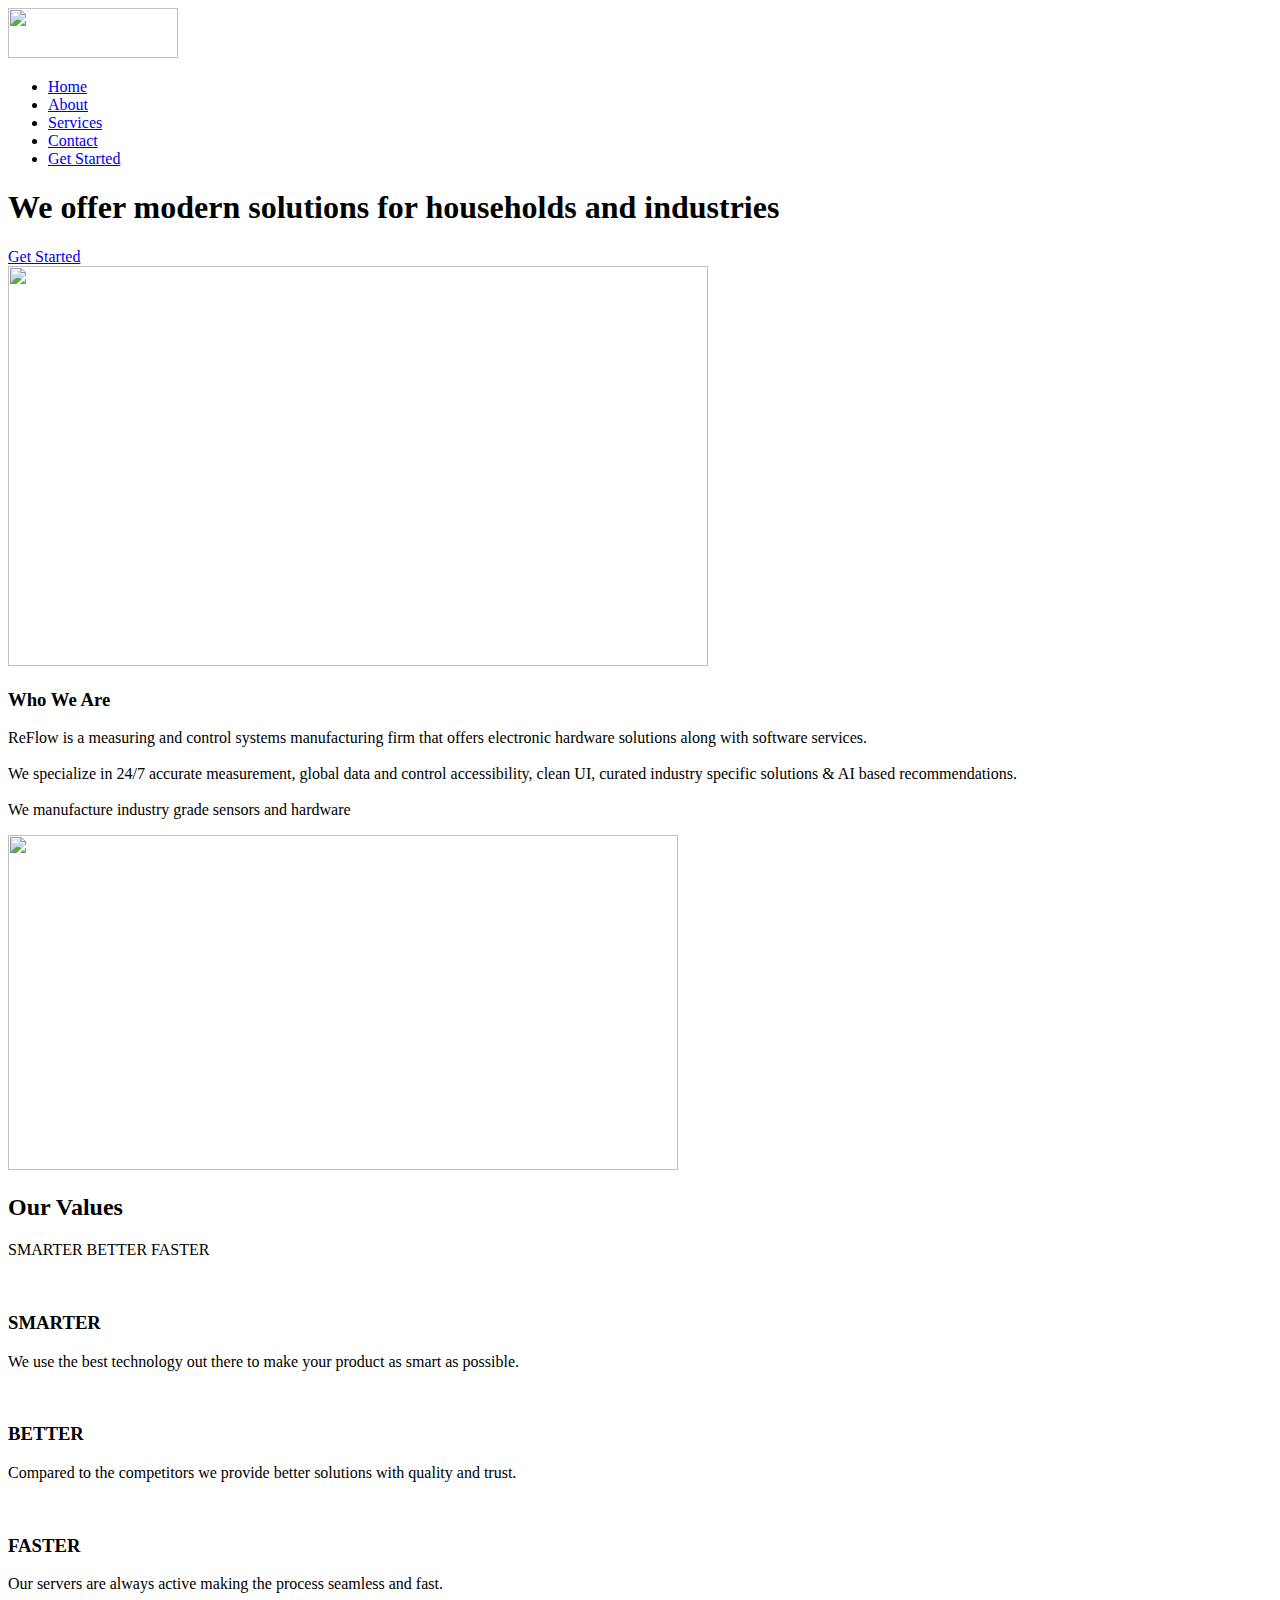
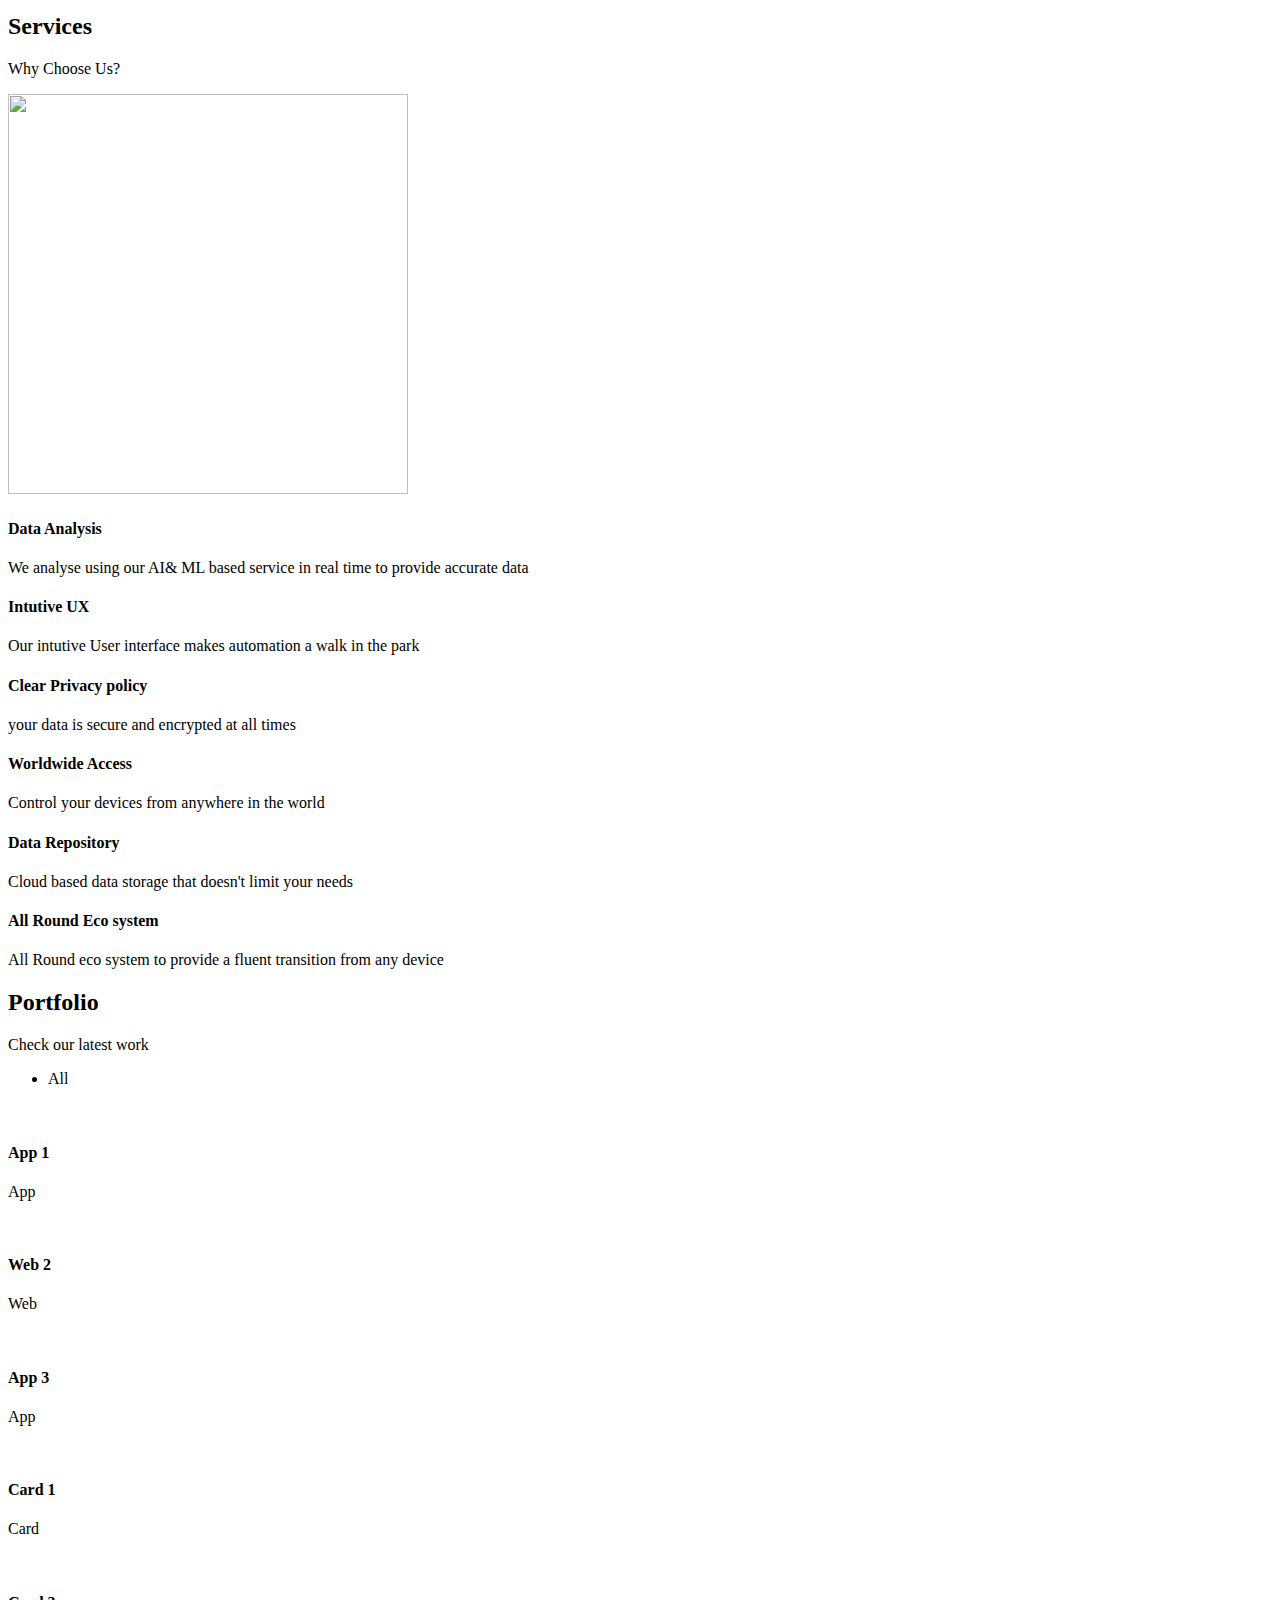
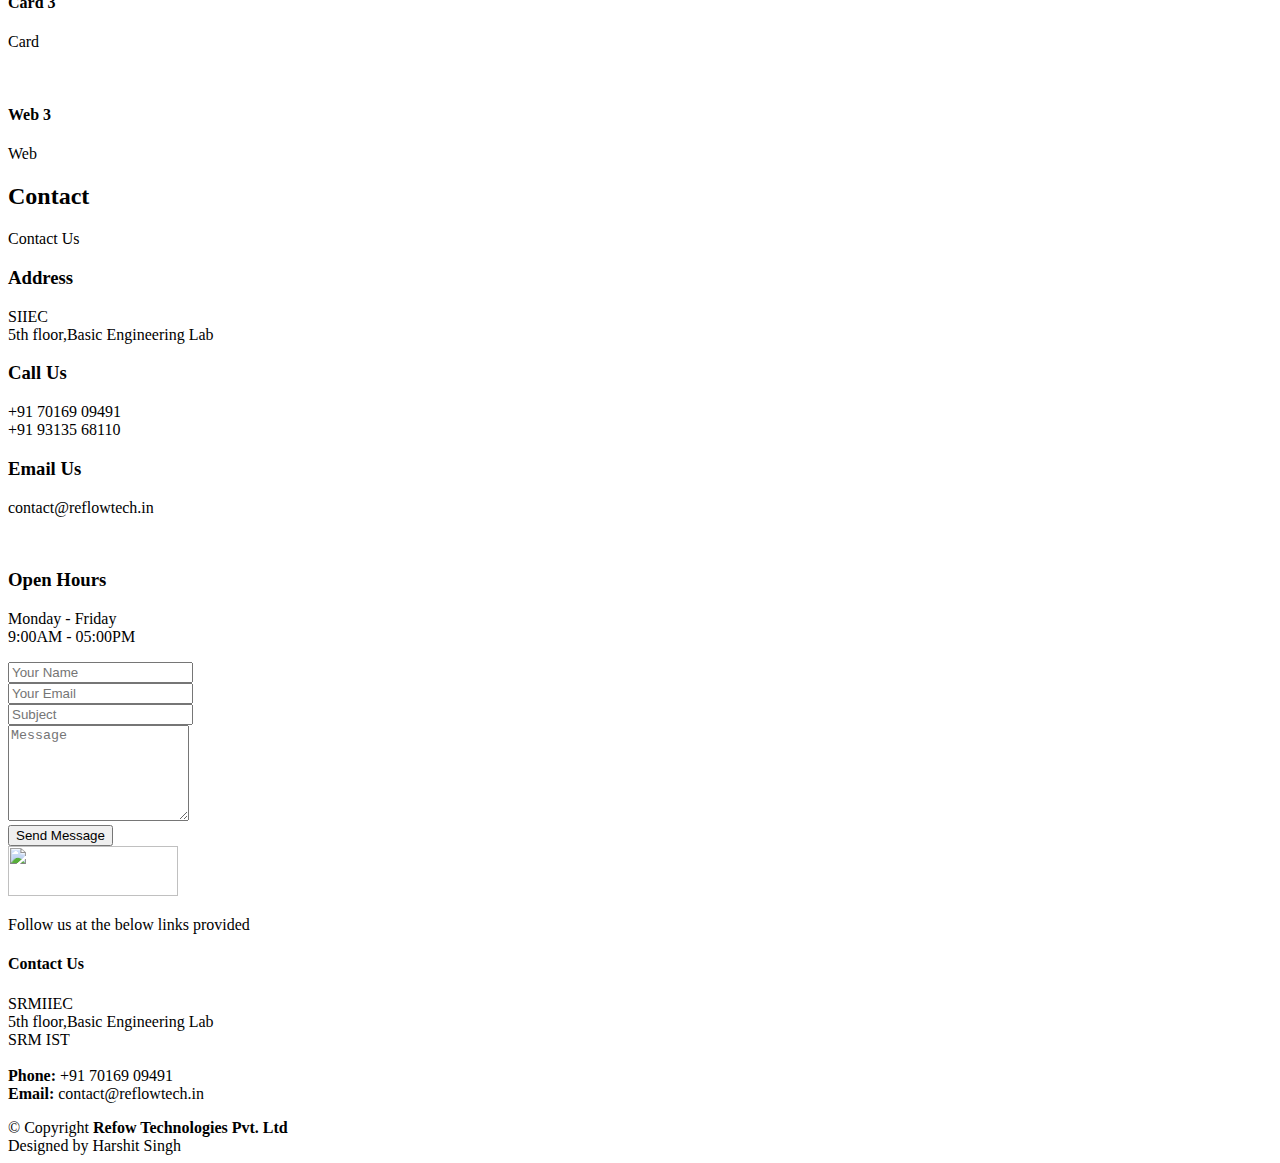
==== index.html @ 8b393d81 "Update index.html" ====
<!DOCTYPE html>
<html lang="en">

<head>
  <meta charset="utf-8">
  <meta content="width=device-width, initial-scale=1.0" name="viewport">

  <title>ReFlow Technologies</title>
  <meta content="" name="description">

  <meta content="" name="keywords">

  <!-- Favicons -->
  <link rel = "icon" href="assets/img/vip.png" >
  <!-- <link href="assets/img/apple-touch-icon.png" rel="apple-touch-icon"> -->

  <!-- Google Fonts -->
  <link href="https://fonts.googleapis.com/css?family=Open+Sans:300,300i,400,400i,600,600i,700,700i|Nunito:300,300i,400,400i,600,600i,700,700i|Poppins:300,300i,400,400i,500,500i,600,600i,700,700i" rel="stylesheet">

  <!-- Vendor CSS Files -->
  <link href="assets/vendor/aos/aos.css" rel="stylesheet">
  <link href="assets/vendor/bootstrap/css/bootstrap.min.css" rel="stylesheet">
  <link href="assets/vendor/bootstrap-icons/bootstrap-icons.css" rel="stylesheet">
  <link href="assets/vendor/glightbox/css/glightbox.min.css" rel="stylesheet">
  <link href="assets/vendor/remixicon/remixicon.css" rel="stylesheet">
  <link href="assets/vendor/swiper/swiper-bundle.min.css" rel="stylesheet">

  <!-- Template Main CSS File -->
  <link href="assets/css/style.css" rel="stylesheet">
  <script src="script.js" type="text/javascript"></script>
  <script type="text/javascript"
        src="https://cdn.jsdelivr.net/npm/@emailjs/browser@3/dist/email.min.js">
</script>
<script type="text/javascript">
   (function(){
      emailjs.init("S0dA5FO3g3k-9hQvJ");
   })();
</script>

  <!-- =======================================================
  * Template Name: FlexStart - v1.10.1
  * Template URL: https://bootstrapmade.com/flexstart-bootstrap-startup-template/
  * Author: BootstrapMade.com
  * License: https://bootstrapmade.com/license/
  ======================================================== -->
</head>

<body>

  <!-- ======= Header ======= -->
  <header id="header" class="header fixed-top">
    <div class="container-fluid container-xl d-flex align-items-center justify-content-between">

      <a href="index.html" class="logo d-flex align-items-center">
        <img src="assets/img/reflowlogo.png" alt="" width="170" height="50" >
        <!-- <span>FlexStart</span> -->
      </a>

      <nav id="navbar" class="navbar">
        <ul>
          <li><a class="nav-link scrollto active" href="#hero">Home</a></li>
          <li><a class="nav-link scrollto" href="#about">About</a></li>
          <li><a class="nav-link scrollto" href="#services">Services</a></li>
          <!-- <li><a class="nav-link scrollto" href="#portfolio">Portfolio</a></li> -->
      
          <!-- <li><a href="blog.html">Blog</a></li> -->
          <!-- <li class="dropdown"><a href="#"><span>Drop Down</span> <i class="bi bi-chevron-down"></i></a>
            <ul>
              <li><a href="#">Drop Down 1</a></li>
              <li class="dropdown"><a href="#"><span>Deep Drop Down</span> <i class="bi bi-chevron-right"></i></a>
                <ul>
                  <li><a href="#">Deep Drop Down 1</a></li>
                  <li><a href="#">Deep Drop Down 2</a></li>
                  <li><a href="#">Deep Drop Down 3</a></li>
                  <li><a href="#">Deep Drop Down 4</a></li>
                  <li><a href="#">Deep Drop Down 5</a></li>
                </ul>
              </li>
              <li><a href="#">Drop Down 2</a></li>
              <li><a href="#">Drop Down 3</a></li>
              <li><a href="#">Drop Down 4</a></li>
            </ul>
          </li> -->
          <li><a class="nav-link scrollto" href="#contact">Contact</a></li>
          <li><a class="getstarted scrollto" href="#about">Get Started</a></li>
        </ul>
        <i class="bi bi-list mobile-nav-toggle"></i>
      </nav><!-- .navbar -->

    </div>
  </header><!-- End Header -->

  <!-- ======= Hero Section ======= -->
  <section id="hero" class="hero d-flex align-items-center">

    <div class="container">
      <div class="row">
        <div class="col-lg-6 d-flex flex-column justify-content-center">
          <h1 data-aos="fade-up">We offer modern solutions for households and industries</h1>
          <!-- <h2 data-aos="fade-up" data-aos-delay="400">We are team of talented designers making websites with Bootstrap</h2> -->
          <div data-aos="fade-up" data-aos-delay="600">
            <div class="text-center text-lg-start">
              <a href="#about" class="btn-get-started scrollto d-inline-flex align-items-center justify-content-center align-self-center">
                <span>Get Started</span>
                <i class="bi bi-arrow-right"></i>
              </a>
            </div>
          </div>
        </div>
        <div class="col-lg-6 hero-img" data-aos="zoom-out" data-aos-delay="200">
          <img src="assets/img/cdf.png" class="" alt="" height="400px" width="700px">
        </div>
      </div>
    </div>

  </section><!-- End Hero -->

  <main id="main">
    <!-- ======= About Section ======= -->
    <section id="about" class="about">

      <div class="container" data-aos="fade-up">
        <div class="row gx-0">

          <div class="col-lg-6 d-flex flex-column justify-content-center" data-aos="fade-up" data-aos-delay="200">
            <div class="content">
              <h3>Who We Are</h3>
              <!-- <h2>Expedita voluptas omnis cupiditate totam eveniet nobis sint iste. Dolores est repellat corrupti reprehenderit.</h2> -->
              <p>ReFlow is a measuring and control systems manufacturing firm that offers electronic hardware solutions along with software services.
<br><br>We specialize in 24/7 accurate measurement, global data and control accessibility, clean UI, curated industry specific solutions & AI based recommendations. 
               <br> <br>
                We manufacture industry grade sensors and hardware
              </p>
              <!-- <div class="text-center text-lg-start"> -->
                <!-- <a href="#" class="btn-read-more d-inline-flex align-items-center justify-content-center align-self-center">
                  <span>Read More</span>
                  <i class="bi bi-arrow-right"></i>
                </a> -->
              <!-- </div> -->
            </div>
          </div>

          <div class="col-lg-6 d-flex align-items-center azx" data-aos="zoom-out" data-aos-delay="200">
            <img src="assets/img/uncle.jpeg"  alt="" width="670" height="335" >
          </div>

        </div>
      </div>

    </section><!-- End About Section -->

    <!-- ======= Values Section ======= -->
    <section id="values" class="values">

      <div class="container" data-aos="fade-up">

        <header class="section-header">
          <h2>Our Values</h2>
          <p>SMARTER BETTER FASTER</p>
        </header>

        <div class="row">

          <div class="col-lg-4" data-aos="fade-up" data-aos-delay="200">
            <div class="box">
              <img src="assets/img/values-1.png" class="img-fluid" alt="">
              <h3>SMARTER</h3>
              <p>We use the best technology out there to make your product as smart as possible.</p>
            </div>
          </div>

          <div class="col-lg-4 mt-4 mt-lg-0" data-aos="fade-up" data-aos-delay="400">
            <div class="box">
              <img src="assets/img/values-2.png" class="img-fluid" alt="">
              <h3>BETTER</h3>
              <p>Compared to the competitors we provide better solutions with quality and trust.</p>
            </div>
          </div>

          <div class="col-lg-4 mt-4 mt-lg-0" data-aos="fade-up" data-aos-delay="600">
            <div class="box">
              <img src="assets/img/values-3.png" class="img-fluid" alt="">
              <h3>FASTER</h3>
              <p>Our servers are always active making the process seamless and fast.</p>
            </div>
          </div>

        </div>

      </div>

    </section><!-- End Values Section -->

    <!-- ======= Counts Section ======= -->
    <!-- <section id="counts" class="counts">
      <div class="container" data-aos="fade-up">

        <div class="row gy-4">

          <div class="col-lg-3 col-md-6">
            <div class="count-box">
              <i class="bi bi-emoji-smile"></i>
              <div>
                <span data-purecounter-start="0" data-purecounter-end="232" data-purecounter-duration="1" class="purecounter"></span>
                <p>Happy Clients</p>
              </div>
            </div>
          </div>

          <div class="col-lg-3 col-md-6">
            <div class="count-box">
              <i class="bi bi-journal-richtext" style="color: #ee6c20;"></i>
              <div>
                <span data-purecounter-start="0" data-purecounter-end="521" data-purecounter-duration="1" class="purecounter"></span>
                <p>Projects</p>
              </div>
            </div>
          </div>

          <div class="col-lg-3 col-md-6">
            <div class="count-box">
              <i class="bi bi-headset" style="color: #15be56;"></i>
              <div>
                <span data-purecounter-start="0" data-purecounter-end="1463" data-purecounter-duration="1" class="purecounter"></span>
                <p>Hours Of Support</p>
              </div>
            </div>
          </div>

          <div class="col-lg-3 col-md-6">
            <div class="count-box">
              <i class="bi bi-people" style="color: #bb0852;"></i>
              <div>
                <span data-purecounter-start="0" data-purecounter-end="15" data-purecounter-duration="1" class="purecounter"></span>
                <p>Hard Workers</p>
              </div>
            </div>
          </div>

        </div>

      </div> -->
    <!-- </section> -->
    <!-- End Counts Section -->

    <!-- ======= Features Section ======= -->

    <!-- <section id="features" class="features">

      <div class="container" data-aos="fade-up">

        <header class="section-header">
          <h2>Features</h2>
          <p>Laboriosam et omnis fuga quis dolor direda fara</p>
        </header>

        <div class="row">

          <div class="col-lg-6">
            <img src="assets/img/features.png" class="img-fluid" alt="">
          </div>

          <div class="col-lg-6 mt-5 mt-lg-0 d-flex">
            <div class="row align-self-center gy-4">

              <div class="col-md-6" data-aos="zoom-out" data-aos-delay="200">
                <div class="feature-box d-flex align-items-center">
                  <i class="bi bi-check"></i>
                  <h3>Eos aspernatur rem</h3>
                </div>
              </div>

              <div class="col-md-6" data-aos="zoom-out" data-aos-delay="300">
                <div class="feature-box d-flex align-items-center">
                  <i class="bi bi-check"></i>
                  <h3>Facilis neque ipsa</h3>
                </div>
              </div>

              <div class="col-md-6" data-aos="zoom-out" data-aos-delay="400">
                <div class="feature-box d-flex align-items-center">
                  <i class="bi bi-check"></i>
                  <h3>Volup amet voluptas</h3>
                </div>
              </div>

              <div class="col-md-6" data-aos="zoom-out" data-aos-delay="500">
                <div class="feature-box d-flex align-items-center">
                  <i class="bi bi-check"></i>
                  <h3>Rerum omnis sint</h3>
                </div>
              </div>

              <div class="col-md-6" data-aos="zoom-out" data-aos-delay="600">
                <div class="feature-box d-flex align-items-center">
                  <i class="bi bi-check"></i>
                  <h3>Alias possimus</h3>
                </div>
              </div>

              <div class="col-md-6" data-aos="zoom-out" data-aos-delay="700">
                <div class="feature-box d-flex align-items-center">
                  <i class="bi bi-check"></i>
                  <h3>Repellendus mollitia</h3>
                </div>
              </div>

            </div>
          </div> -->

        <!-- </div> -->
         <!-- / row -->

        <!-- Feature Tabs -->
        <!-- <div class="row feture-tabs" data-aos="fade-up">
          <div class="col-lg-6">
            <h3>Neque officiis dolore maiores et exercitationem quae est seda lidera pat claero</h3> -->

            <!-- Tabs -->
            <!-- <ul class="nav nav-pills mb-3">
              <li>
                <a class="nav-link active" data-bs-toggle="pill" href="#tab1">Saepe fuga</a>
              </li>
              <li>
                <a class="nav-link" data-bs-toggle="pill" href="#tab2">Voluptates</a>
              </li>
              <li>
                <a class="nav-link" data-bs-toggle="pill" href="#tab3">Corrupti</a>
              </li> -->
            <!-- </ul> -->
            <!-- End Tabs -->

            <!-- Tab Content -->
            <!-- <div class="tab-content">

              <div class="tab-pane fade show active" id="tab1">
                <p>Consequuntur inventore voluptates consequatur aut vel et. Eos doloribus expedita. Sapiente atque consequatur minima nihil quae aspernatur quo suscipit voluptatem.</p>
                <div class="d-flex align-items-center mb-2">
                  <i class="bi bi-check2"></i>
                  <h4>Repudiandae rerum velit modi et officia quasi facilis</h4>
                </div>
                <p>Laborum omnis voluptates voluptas qui sit aliquam blanditiis. Sapiente minima commodi dolorum non eveniet magni quaerat nemo et.</p>
                <div class="d-flex align-items-center mb-2">
                  <i class="bi bi-check2"></i>
                  <h4>Incidunt non veritatis illum ea ut nisi</h4>
                </div>
                <p>Non quod totam minus repellendus autem sint velit. Rerum debitis facere soluta tenetur. Iure molestiae assumenda sunt qui inventore eligendi voluptates nisi at. Dolorem quo tempora. Quia et perferendis.</p>
              </div>

            <div class="tab-pane fade show" id="tab2">
                <p>Consequuntur inventore voluptates consequatur aut vel et. Eos doloribus expedita. Sapiente atque consequatur minima nihil quae aspernatur quo suscipit voluptatem.</p>
                <div class="d-flex align-items-center mb-2">
                  <i class="bi bi-check2"></i>
                  <h4>Repudiandae rerum velit modi et officia quasi facilis</h4>
                </div>
                <p>Laborum omnis voluptates voluptas qui sit aliquam blanditiis. Sapiente minima commodi dolorum non eveniet magni quaerat nemo et.</p>
                <div class="d-flex align-items-center mb-2">
                  <i class="bi bi-check2"></i>
                  <h4>Incidunt non veritatis illum ea ut nisi</h4>
                </div> --> 
                <!-- <p>Non quod totam minus repellendus autem sint velit. Rerum debitis facere soluta tenetur. Iure molestiae assumenda sunt qui inventore eligendi voluptates nisi at. Dolorem quo tempora. Quia et perferendis.</p>
              </div> -->

              <!-- <div class="tab-pane fade show" id="tab3">
                <p>Consequuntur inventore voluptates consequatur aut vel et. Eos doloribus expedita. Sapiente atque consequatur minima nihil quae aspernatur quo suscipit voluptatem.</p>
                <div class="d-flex align-items-center mb-2">
                  <i class="bi bi-check2"></i>
                  <h4>Repudiandae rerum velit modi et officia quasi facilis</h4>
                </div>
                <p>Laborum omnis voluptates voluptas qui sit aliquam blanditiis. Sapiente minima commodi dolorum non eveniet magni quaerat nemo et.</p>
                <div class="d-flex align-items-center mb-2">
                  <i class="bi bi-check2"></i>
                  <h4>Incidunt non veritatis illum ea ut nisi</h4>
                </div>
                <p>Non quod totam minus repellendus autem sint velit. Rerum debitis facere soluta tenetur. Iure molestiae assumenda sunt qui inventore eligendi voluptates nisi at. Dolorem quo tempora. Quia et perferendis.</p>
              </div>End Tab 3 Content -->

            <!-- </div>

          </div>

          <div class="col-lg-6">
            <img src="assets/img/features-2.png" class="img-fluid" alt="">
          </div>

        </div>End Feature Tabs -->

        <!-- Feature Icons -->
        
        <section id="services" class="features">
        <div class="row feature-icons" data-aos="fade-up">
          <div class="container" data-aos="fade-up">

            <header class="section-header">
              <h2>Services</h2>
              <p>Why Choose Us?</p>
            </header>
    
            

          <div class="row">

            <div class="col-xl-4 text-center" data-aos="fade-right" data-aos-delay="100">
              <img src="assets/img/test.png" class="" alt="" style="margin-left: -20;" height="400px" width="400px" >
            </div>

            <div class="col-xl-8 d-flex content">
              <div class="row align-self-center gy-4">

                <div class="col-md-6 icon-box" data-aos="fade-up">
                  <i class="ri-line-chart-line"></i>
                  <div>
                    <h4>Data Analysis</h4>
                    <p>We analyse using our AI& ML based service in real time to provide accurate data</p>
                  </div>
                </div>

                <div class="col-md-6 icon-box" data-aos="fade-up" data-aos-delay="100">
                  <i class="ri-stack-line"></i>
                  <div>
                    <h4>Intutive UX</h4>
                    <p>Our intutive User interface makes automation a walk in the park</p>
                  </div>
                </div>

                <div class="col-md-6 icon-box" data-aos="fade-up" data-aos-delay="200">
                  <i class="ri-brush-4-line"></i>
                  <div>
                    <h4>Clear Privacy policy</h4>
                    <p>your data is secure and encrypted at all times</p>
                  </div>
                </div>

                <div class="col-md-6 icon-box" data-aos="fade-up" data-aos-delay="300">
                  <i class="ri-magic-line"></i>
                  <div>
                    <h4>Worldwide Access</h4>
                    <p>Control your devices from anywhere in the world</p>
                  </div>
                </div>

                <div class="col-md-6 icon-box" data-aos="fade-up" data-aos-delay="400">
                  <i class="ri-command-line"></i>
                  <div>
                    <h4>Data Repository</h4>
                    <p>Cloud based data storage that doesn't limit your needs </p>
                  </div>
                </div>

                <div class="col-md-6 icon-box" data-aos="fade-up" data-aos-delay="500">
                  <i class="ri-radar-line"></i>
                  <div>
                    <h4>All Round Eco system</h4>
                    <p>All Round eco system to provide a fluent transition from any device</p>
                  </div>
                </div>

              </div>
            </div>

          </div>

        </div><!-- End Feature Icons -->

      </div>

    </section>

    <!-- ======= Services Section ======= -->
    <!-- <section id="services" class="services">

      <div class="container" data-aos="fade-up">

        <header class="section-header">
          <h2>Services</h2>
          <p>Veritatis et dolores facere numquam et praesentium</p>
        </header>

        <div class="row gy-4">

          <div class="col-lg-4 col-md-6" data-aos="fade-up" data-aos-delay="200">
            <div class="service-box blue">
              <i class="ri-discuss-line icon"></i>
              <h3>Nesciunt Mete</h3>
              <p>Provident nihil minus qui consequatur non omnis maiores. Eos accusantium minus dolores iure perferendis tempore et consequatur.</p>
              <a href="#" class="read-more"><span>Read More</span> <i class="bi bi-arrow-right"></i></a>
            </div>
          </div>

          <div class="col-lg-4 col-md-6" data-aos="fade-up" data-aos-delay="300">
            <div class="service-box orange">
              <i class="ri-discuss-line icon"></i>
              <h3>Eosle Commodi</h3>
              <p>Ut autem aut autem non a. Sint sint sit facilis nam iusto sint. Libero corrupti neque eum hic non ut nesciunt dolorem.</p>
              <a href="#" class="read-more"><span>Read More</span> <i class="bi bi-arrow-right"></i></a>
            </div>
          </div>

          <div class="col-lg-4 col-md-6" data-aos="fade-up" data-aos-delay="400">
            <div class="service-box green">
              <i class="ri-discuss-line icon"></i>
              <h3>Ledo Markt</h3>
              <p>Ut excepturi voluptatem nisi sed. Quidem fuga consequatur. Minus ea aut. Vel qui id voluptas adipisci eos earum corrupti.</p>
              <a href="#" class="read-more"><span>Read More</span> <i class="bi bi-arrow-right"></i></a>
            </div>
          </div>

          <div class="col-lg-4 col-md-6" data-aos="fade-up" data-aos-delay="500">
            <div class="service-box red">
              <i class="ri-discuss-line icon"></i>
              <h3>Asperiores Commodi</h3>
              <p>Non et temporibus minus omnis sed dolor esse consequatur. Cupiditate sed error ea fuga sit provident adipisci neque.</p>
              <a href="#" class="read-more"><span>Read More</span> <i class="bi bi-arrow-right"></i></a>
            </div>
          </div>

          <div class="col-lg-4 col-md-6" data-aos="fade-up" data-aos-delay="600">
            <div class="service-box purple">
              <i class="ri-discuss-line icon"></i>
              <h3>Velit Doloremque.</h3>
              <p>Cumque et suscipit saepe. Est maiores autem enim facilis ut aut ipsam corporis aut. Sed animi at autem alias eius labore.</p>
              <a href="#" class="read-more"><span>Read More</span> <i class="bi bi-arrow-right"></i></a>
            </div>
          </div>

          <div class="col-lg-4 col-md-6" data-aos="fade-up" data-aos-delay="700">
            <div class="service-box pink">
              <i class="ri-discuss-line icon"></i>
              <h3>Dolori Architecto</h3>
              <p>Hic molestias ea quibusdam eos. Fugiat enim doloremque aut neque non et debitis iure. Corrupti recusandae ducimus enim.</p>
              <a href="#" class="read-more"><span>Read More</span> <i class="bi bi-arrow-right"></i></a>
            </div>
          </div>

        </div>

      </div>

    </section>End Services Section -->

    <!-- ======= Pricing Section ======= -->
    <!-- <section id="pricing" class="pricing">

      <div class="container" data-aos="fade-up">

        <header class="section-header">
          <h2>Pricing</h2>
          <p>Check our Pricing</p>
        </header>

        <div class="row gy-4" data-aos="fade-left">

          <div class="col-lg-3 col-md-6" data-aos="zoom-in" data-aos-delay="100">
            <div class="box">
              <h3 style="color: #07d5c0;">Free Plan</h3>
              <div class="price"><sup>$</sup>0<span> / mo</span></div>
              <img src="assets/img/pricing-free.png" class="img-fluid" alt="">
              <ul>
                <li>Aida dere</li>
                <li>Nec feugiat nisl</li>
                <li>Nulla at volutpat dola</li>
                <li class="na">Pharetra massa</li>
                <li class="na">Massa ultricies mi</li>
              </ul>
              <a href="#" class="btn-buy">Buy Now</a>
            </div>
          </div>

          <div class="col-lg-3 col-md-6" data-aos="zoom-in" data-aos-delay="200">
            <div class="box">
              <span class="featured">Featured</span>
              <h3 style="color: #65c600;">Starter Plan</h3>
              <div class="price"><sup>$</sup>19<span> / mo</span></div>
              <img src="assets/img/pricing-starter.png" class="img-fluid" alt="">
              <ul>
                <li>Aida dere</li>
                <li>Nec feugiat nisl</li>
                <li>Nulla at volutpat dola</li>
                <li>Pharetra massa</li>
                <li class="na">Massa ultricies mi</li>
              </ul>
              <a href="#" class="btn-buy">Buy Now</a>
            </div>
          </div>

          <div class="col-lg-3 col-md-6" data-aos="zoom-in" data-aos-delay="300">
            <div class="box">
              <h3 style="color: #ff901c;">Business Plan</h3>
              <div class="price"><sup>$</sup>29<span> / mo</span></div>
              <img src="assets/img/pricing-business.png" class="img-fluid" alt="">
              <ul>
                <li>Aida dere</li>
                <li>Nec feugiat nisl</li>
                <li>Nulla at volutpat dola</li>
                <li>Pharetra massa</li>
                <li>Massa ultricies mi</li>
              </ul>
              <a href="#" class="btn-buy">Buy Now</a>
            </div>
          </div>

          <div class="col-lg-3 col-md-6" data-aos="zoom-in" data-aos-delay="400">
            <div class="box">
              <h3 style="color: #ff0071;">Ultimate Plan</h3>
              <div class="price"><sup>$</sup>49<span> / mo</span></div>
              <img src="assets/img/pricing-ultimate.png" class="img-fluid" alt="">
              <ul>
                <li>Aida dere</li>
                <li>Nec feugiat nisl</li>
                <li>Nulla at volutpat dola</li>
                <li>Pharetra massa</li>
                <li>Massa ultricies mi</li>
              </ul>
              <a href="#" class="btn-buy">Buy Now</a>
            </div>
          </div>

        </div>

      </div>

    </section>End Pricing Section -->

    <!-- ======= F.A.Q Section ======= -->
    <!-- <section id="faq" class="faq">

      <div class="container" data-aos="fade-up">

        <header class="section-header">
          <h2>F.A.Q</h2>
          <p>Frequently Asked Questions</p>
        </header>

        <div class="row">
          <div class="col-lg-6">
            
           
            <div class="accordion accordion-flush" id="faqlist1">
              <div class="accordion-item">
                <h2 class="accordion-header">
                  <button class="accordion-button collapsed" type="button" data-bs-toggle="collapse" data-bs-target="#faq-content-1">
                    Non consectetur a erat nam at lectus urna duis?
                  </button>
                </h2>
                <div id="faq-content-1" class="accordion-collapse collapse" data-bs-parent="#faqlist1">
                  <div class="accordion-body">
                    Feugiat pretium nibh ipsum consequat. Tempus iaculis urna id volutpat lacus laoreet non curabitur gravida. Venenatis lectus magna fringilla urna porttitor rhoncus dolor purus non.
                  </div>
                </div>
              </div>

              <div class="accordion-item">
                <h2 class="accordion-header">
                  <button class="accordion-button collapsed" type="button" data-bs-toggle="collapse" data-bs-target="#faq-content-2">
                    Feugiat scelerisque varius morbi enim nunc faucibus a pellentesque?
                  </button>
                </h2>
                <div id="faq-content-2" class="accordion-collapse collapse" data-bs-parent="#faqlist1">
                  <div class="accordion-body">
                    Dolor sit amet consectetur adipiscing elit pellentesque habitant morbi. Id interdum velit laoreet id donec ultrices. Fringilla phasellus faucibus scelerisque eleifend donec pretium. Est pellentesque elit ullamcorper dignissim. Mauris ultrices eros in cursus turpis massa tincidunt dui.
                  </div>
                </div>
              </div>

              <div class="accordion-item">
                <h2 class="accordion-header">
                  <button class="accordion-button collapsed" type="button" data-bs-toggle="collapse" data-bs-target="#faq-content-3">
                    Dolor sit amet consectetur adipiscing elit pellentesque habitant morbi?
                  </button>
                </h2>
                <div id="faq-content-3" class="accordion-collapse collapse" data-bs-parent="#faqlist1">
                  <div class="accordion-body">
                    Eleifend mi in nulla posuere sollicitudin aliquam ultrices sagittis orci. Faucibus pulvinar elementum integer enim. Sem nulla pharetra diam sit amet nisl suscipit. Rutrum tellus pellentesque eu tincidunt. Lectus urna duis convallis convallis tellus. Urna molestie at elementum eu facilisis sed odio morbi quis
                  </div>
                </div>
              </div>

            </div>
          </div>

          <div class="col-lg-6">


            <div class="accordion accordion-flush" id="faqlist2">

              <div class="accordion-item">
                <h2 class="accordion-header">
                  <button class="accordion-button collapsed" type="button" data-bs-toggle="collapse" data-bs-target="#faq2-content-1">
                    Ac odio tempor orci dapibus. Aliquam eleifend mi in nulla?
                  </button>
                </h2>
                <div id="faq2-content-1" class="accordion-collapse collapse" data-bs-parent="#faqlist2">
                  <div class="accordion-body">
                    Dolor sit amet consectetur adipiscing elit pellentesque habitant morbi. Id interdum velit laoreet id donec ultrices. Fringilla phasellus faucibus scelerisque eleifend donec pretium. Est pellentesque elit ullamcorper dignissim. Mauris ultrices eros in cursus turpis massa tincidunt dui.
                  </div>
                </div>
              </div>

              <div class="accordion-item">
                <h2 class="accordion-header">
                  <button class="accordion-button collapsed" type="button" data-bs-toggle="collapse" data-bs-target="#faq2-content-2">
                    Tempus quam pellentesque nec nam aliquam sem et tortor consequat?
                  </button>
                </h2>
                <div id="faq2-content-2" class="accordion-collapse collapse" data-bs-parent="#faqlist2">
                  <div class="accordion-body">
                    Molestie a iaculis at erat pellentesque adipiscing commodo. Dignissim suspendisse in est ante in. Nunc vel risus commodo viverra maecenas accumsan. Sit amet nisl suscipit adipiscing bibendum est. Purus gravida quis blandit turpis cursus in
                  </div>
                </div>
              </div>

              <div class="accordion-item">
                <h2 class="accordion-header">
                  <button class="accordion-button collapsed" type="button" data-bs-toggle="collapse" data-bs-target="#faq2-content-3">
                    Varius vel pharetra vel turpis nunc eget lorem dolor?
                  </button>
                </h2>
                <div id="faq2-content-3" class="accordion-collapse collapse" data-bs-parent="#faqlist2">
                  <div class="accordion-body">
                    Laoreet sit amet cursus sit amet dictum sit amet justo. Mauris vitae ultricies leo integer malesuada nunc vel. Tincidunt eget nullam non nisi est sit amet. Turpis nunc eget lorem dolor sed. Ut venenatis tellus in metus vulputate eu scelerisque. Pellentesque diam volutpat commodo sed egestas egestas fringilla phasellus faucibus. Nibh tellus molestie nunc non blandit massa enim nec.
                  </div>
                </div>
              </div>

            </div>
          </div>

        </div>

      </div> -->

    <!-- </section> -->
    <!-- End F.A.Q Section -->

    <!-- ======= Portfolio Section ======= -->
     <section id="portfolio" class="portfolio">

      <div class="container" data-aos="fade-up">

        <header class="section-header">
          <h2>Portfolio</h2>
          <p>Check our latest work</p>
        </header>

        <div class="row" data-aos="fade-up" data-aos-delay="100">
          <div class="col-lg-12 d-flex justify-content-center">
            <ul id="portfolio-flters">
              <li data-filter="*" class="filter-active">All</li>
              <!-- <li data-filter=".filter-app">App</li>
              <li data-filter=".filter-card">Card</li>
              <li data-filter=".filter-web">Web</li> -->
            </ul>
          </div>
        </div>

        <div class="row gy-4 portfolio-container" data-aos="fade-up" data-aos-delay="200">

          <div class="col-lg-4 col-md-6 portfolio-item filter-app">
            <div class="portfolio-wrap">
              <img src="assets/img/portfolio/p1.jpeg" class="img-fluid" alt="">
              <div class="portfolio-info">
                <h4>App 1</h4>
                <p>App</p>
                <div class="portfolio-links">
                  <a href="assets/img/portfolio/p1.jpeg" data-gallery="portfolioGallery" class="portfokio-lightbox" title=""><i class="bi bi-plus"></i></a>
                  <!-- <a href="portfolio-details.html" title="More Details"><i class="bi bi-link"></i></a> -->
                </div>
              </div>
            </div>
          </div>

          <!-- <div class="col-lg-4 col-md-6 portfolio-item filter-web">
            <div class="portfolio-wrap">
              <img src="assets/img/portfolio/portfolio-2.jpg" class="img-fluid" alt="">
              <div class="portfolio-info">
                <h4>Web 3</h4>
                <p>Web</p>
                <div class="portfolio-links">
                  <a href="assets/img/portfolio/portfolio-2.jpg" data-gallery="portfolioGallery" class="portfokio-lightbox" title="Web 3"><i class="bi bi-plus"></i></a>
                  <a href="portfolio-details.html" title="More Details"><i class="bi bi-link"></i></a>
                </div>
              </div>
            </div>
          </div> -->
<!-- 
          <div class="col-lg-4 col-md-6 portfolio-item filter-app">
            <div class="portfolio-wrap">
              <img src="assets/img/portfolio/portfolio-3.jpg" class="img-fluid" alt="">
              <div class="portfolio-info">
                <h4>App 2</h4>
                <p>App</p>
                <div class="portfolio-links">
                  <a href="assets/img/portfolio/portfolio-3.jpg" data-gallery="portfolioGallery" class="portfokio-lightbox" title="App 2"><i class="bi bi-plus"></i></a>
                  <a href="portfolio-details.html" title="More Details"><i class="bi bi-link"></i></a>
                </div>
              </div>
            </div>
          </div> -->

          <!-- <div class="col-lg-4 col-md-6 portfolio-item filter-card">
            <div class="portfolio-wrap">
              <img src="assets/img/portfolio/portfolio-4.jpg" class="img-fluid" alt="">
              <div class="portfolio-info">
                <h4>Card 2</h4>
                <p>Card</p>
                <div class="portfolio-links">
                  <a href="assets/img/portfolio/portfolio-4.jpg" data-gallery="portfolioGallery" class="portfokio-lightbox" title="Card 2"><i class="bi bi-plus"></i></a>
                  <a href="portfolio-details.html" title="More Details"><i class="bi bi-link"></i></a>
                </div>
              </div>
            </div>
          </div> -->

          <div class="col-lg-4 col-md-6 portfolio-item filter-web">
            <div class="portfolio-wrap">
              <img src="assets/img/portfolio/p2.jpeg" class="img-fluid" alt="">
              <div class="portfolio-info">
                <h4>Web 2</h4>
                <p>Web</p>
                <div class="portfolio-links">
                  <a href="assets/img/portfolio/p2.jpeg" data-gallery="portfolioGallery" class="portfokio-lightbox" title=""><i class="bi bi-plus"></i></a>
                  <!-- <a href="portfolio-details.html" title="More Details"><i class="bi bi-link"></i></a> -->
                </div>
              </div>
            </div>
          </div>

          <div class="col-lg-4 col-md-6 portfolio-item filter-app">
            <div class="portfolio-wrap">
              <img src="assets/img/portfolio/p3.jpeg" class="img-fluid" alt="">
              <div class="portfolio-info">
                <h4>App 3</h4>
                <p>App</p>
                <div class="portfolio-links">
                  <a href="assets/img/portfolio/p3.jpeg" data-gallery="portfolioGallery" class="portfokio-lightbox" title=""><i class="bi bi-plus"></i></a>
                  <!-- <a href="portfolio-details.html" title="More Details"><i class="bi bi-link"></i></a> -->
                </div>
              </div>
            </div>
          </div>

          <div class="col-lg-4 col-md-6 portfolio-item filter-card">
            <div class="portfolio-wrap">
              <img src="assets/img/portfolio/p4.jpeg" class="img-fluid" alt="">
              <div class="portfolio-info">
                <h4>Card 1</h4>
                <p>Card</p>
                <div class="portfolio-links">
                  <a href="assets/img/portfolio/p4.jpeg" data-gallery="portfolioGallery" class="portfokio-lightbox" title=""><i class="bi bi-plus"></i></a>
                  <!-- <a href="portfolio-details.html" title="More Details"><i class="bi bi-link"></i></a> -->
                </div>
              </div>
            </div>
          </div>

          <div class="col-lg-4 col-md-6 portfolio-item filter-card">
            <div class="portfolio-wrap">
              <img src="assets/img/portfolio/p5.jpeg" class="img-fluid" alt="">
              <div class="portfolio-info">
                <h4>Card 3</h4>
                <p>Card</p>
                <div class="portfolio-links">
                  <a href="assets/img/portfolio/p5.jpeg" data-gallery="portfolioGallery" class="portfokio-lightbox" title=""><i class="bi bi-plus"></i></a>
                  <!-- <a href="portfolio-details.html" title="More Details"><i class="bi bi-link"></i></a> -->
                </div>
              </div>
            </div>
          </div>

          <div class="col-lg-4 col-md-6 portfolio-item filter-web">
            <div class="portfolio-wrap">
              <img src="assets/img/portfolio/p6.jpeg" class="img-fluid" alt="">
              <div class="portfolio-info">
                <h4>Web 3</h4>
                <p>Web</p>
                <div class="portfolio-links">
                  <a href="assets/img/portfolio/p6.jpeg" data-gallery="portfolioGallery" class="portfokio-lightbox" title=""><i class="bi bi-plus"></i></a>
                  <!-- <a href="portfolio-details.html" title="More Details"><i class="bi bi-link"></i></a> -->
                </div>
              </div>
            </div>
          </div>

        </div>

      </div>

    </section>

    <!-- ======= Testimonials Section ======= -->
   
    

    <!-- ======= Team Section ======= -->
   


    <!-- ======= Recent Blog Posts Section ======= -->
    <!-- <section id="recent-blog-posts" class="recent-blog-posts">

      <div class="container" data-aos="fade-up">

        <header class="section-header">
          <h2>Blog</h2>
          <p>Recent posts form our Blog</p>
        </header>

        <div class="row">

          <div class="col-lg-4">
            <div class="post-box">
              <div class="post-img"><img src="assets/img/blog/blog-1.jpg" class="img-fluid" alt=""></div>
              <span class="post-date">Tue, September 15</span>
              <h3 class="post-title">Eum ad dolor et. Autem aut fugiat debitis voluptatem consequuntur sit</h3>
              <a href="blog-single.html" class="readmore stretched-link mt-auto"><span>Read More</span><i class="bi bi-arrow-right"></i></a>
            </div>
          </div>

          <div class="col-lg-4">
            <div class="post-box">
              <div class="post-img"><img src="assets/img/blog/blog-2.jpg" class="img-fluid" alt=""></div>
              <span class="post-date">Fri, August 28</span>
              <h3 class="post-title">Et repellendus molestiae qui est sed omnis voluptates magnam</h3>
              <a href="blog-single.html" class="readmore stretched-link mt-auto"><span>Read More</span><i class="bi bi-arrow-right"></i></a>
            </div>
          </div>

          <div class="col-lg-4">
            <div class="post-box">
              <div class="post-img"><img src="assets/img/blog/blog-3.jpg" class="img-fluid" alt=""></div>
              <span class="post-date">Mon, July 11</span>
              <h3 class="post-title">Quia assumenda est et veritatis aut quae</h3>
              <a href="blog-single.html" class="readmore stretched-link mt-auto"><span>Read More</span><i class="bi bi-arrow-right"></i></a>
            </div>
          </div>

        </div>

      </div>

    </section>End Recent Blog Posts Section -->

    <!-- ======= Contact Section ======= -->
    <section id="contact" class="contact">

      <div class="container" data-aos="fade-up">

        <header class="section-header">
          <h2>Contact</h2>
          <p>Contact Us</p>
        </header>

        <div class="row gy-4">

          <div class="col-lg-6">

            <div class="row gy-4">
              <div class="col-md-6">
                <div class="info-box">
                  <i class="bi bi-geo-alt"></i>
                  <h3>Address</h3>
                  <p>SIIEC<br>5th floor,Basic Engineering Lab </p>
                </div>
              </div>
              <div class="col-md-6">
                <div class="info-box">
                  <i class="bi bi-telephone"></i>
                  <h3>Call Us</h3>
                  <p>+91 70169 09491<br>+91 93135 68110</p>
                </div>
              </div>
              <div class="col-md-6">
                <div class="info-box">
                  <i class="bi bi-envelope"></i>
                  <h3>Email Us</h3>
                  <p>contact@reflowtech.in<br></p>
                  <br>
                </div>
              </div>
              <div class="col-md-6">
                <div class="info-box">
                  <i class="bi bi-clock"></i>
                  <h3>Open Hours</h3>
                  <p>Monday - Friday<br>9:00AM - 05:00PM</p>
                </div>
              </div>
            </div>

          </div>

          <div class="col-lg-6">
            <!-- action="forms/contact.php" -->
            <form   class="php-email-form">
              <div class="row gy-4">

                <div class="col-md-6">
                  <input type="text" name="name" id="name" class="form-control" placeholder="Your Name" required>
                </div>

                <div class="col-md-6 ">
                  <input type="email" class="form-control" id="email" name="email" placeholder="Your Email" required>
                </div>

                <div class="col-md-12">
                  <input type="text" class="form-control" id="subject" name="subject" placeholder="Subject" required>
                </div>

                <div class="col-md-12">
                  <textarea class="form-control" name="message" id="message" rows="6" placeholder="Message" required></textarea>
                </div>

                <!-- <div class="col-md-12 text-center">
                  <div class="loading">Loading</div>
                  <div class="error-message"></div>
                  <div class="sent-message">Your message has been sent. Thank you!</div> -->

                  <button type="submit" onclick="send()">Send Message</button>
                </div>

              </div>
            </form>

          </div>

        </div>

      </div>

    </section><!-- End Contact Section -->

  </main><!-- End #main -->

  <!-- ======= Footer ======= -->
  <footer id="footer" class="footer">

    <!-- <div class="footer-newsletter">
      <div class="container">
        <div class="row justify-content-center">
          <div class="col-lg-12 text-center">
            <h4>Our Newsletter</h4>
            <p>Tamen quem nulla quae legam multos aute sint culpa legam noster magna</p>
          </div>
          <div class="col-lg-6">
            <form action="" method="post">
              <input type="email" name="email"><input type="submit" value="Subscribe">
            </form>
          </div>
        </div>
      </div>
    </div> -->

    <div class="footer-top">
      <div class="container">
        <div class="row gy-4">
          <div class="col-lg-5 col-md-12 footer-info">
            <a href="index.html" class="logo d-flex align-items-center">
              <img src="assets/img/reflowlogo.png" alt="" width="170" height="50">
              <!-- <span>FlexStart</span> -->
            </a>
            <p>Follow us at the below links provided</p>
            <div class="social-links mt-3">
              <a href="#" class="twitter"><i class="bi bi-twitter"></i></a>
              <a href="#" class="facebook"><i class="bi bi-facebook"></i></a>
              <a href="https://instagram.com/reflowtech?igshid=NjZiMGI4OTY=" class="instagram"><i class="bi bi-instagram"></i></a>
              <a href="https://www.linkedin.com/company/reflowtechnologies/" class="linkedin"><i class="bi bi-linkedin"></i></a>
            </div>
          </div>

          <div class="col-lg-2 col-6 footer-links">
            <h4></h4>
            <ul>
              
            </ul>
          </div>

          <div class="col-lg-2 col-6 footer-links">
            <h4></h4>
            <ul>
              
            </ul>
          </div>

          <div class="col-lg-3 col-md-12 footer-contact text-center text-md-start">
            <h4>Contact Us</h4>
            <p>
              SRMIIEC <br>
              5th floor,Basic Engineering Lab<br>
              SRM IST <br><br>
              <strong>Phone:</strong> +91 70169 09491<br>
              <strong>Email:</strong> contact@reflowtech.in<br>
            </p>

          </div>

        </div>
      </div>
    </div>

    <div class="container">
      <div class="copyright">
        &copy; Copyright <strong><span>Refow Technologies Pvt. Ltd</span></strong>
      </div>
      <div class="credits">
   
           Designed by Harshit Singh
        <!-- You can delete the links only if you purchased the pro version. -->
        <!-- Licensing information: https://bootstrapmade.com/license/ -->
        <!-- Purchase the pro version with working PHP/AJAX contact form: https://bootstrapmade.com/flexstart-bootstrap-startup-template/ -->
         <!-- Designed by <a href="https://bootstrapmade.com/">BootstrapMade</a>
      </div>
    </div> 
  </footer>
 

  <a href="#" class="back-to-top d-flex align-items-center justify-content-center"><i class="bi bi-arrow-up-short"></i></a>

  Vendor JS Files -->
  <script src="assets/vendor/purecounter/purecounter_vanilla.js"></script>
  <script src="assets/vendor/aos/aos.js"></script>
  <script src="assets/vendor/bootstrap/js/bootstrap.bundle.min.js"></script>
  <script src="assets/vendor/glightbox/js/glightbox.min.js"></script>
  <script src="assets/vendor/isotope-layout/isotope.pkgd.min.js"></script>
  <script src="assets/vendor/swiper/swiper-bundle.min.js"></script>
  <script src="assets/vendor/php-email-form/validate.js"></script>

  <!-- Template Main JS File -->
  <script src="assets/js/main.js"></script>

</body>

</html>
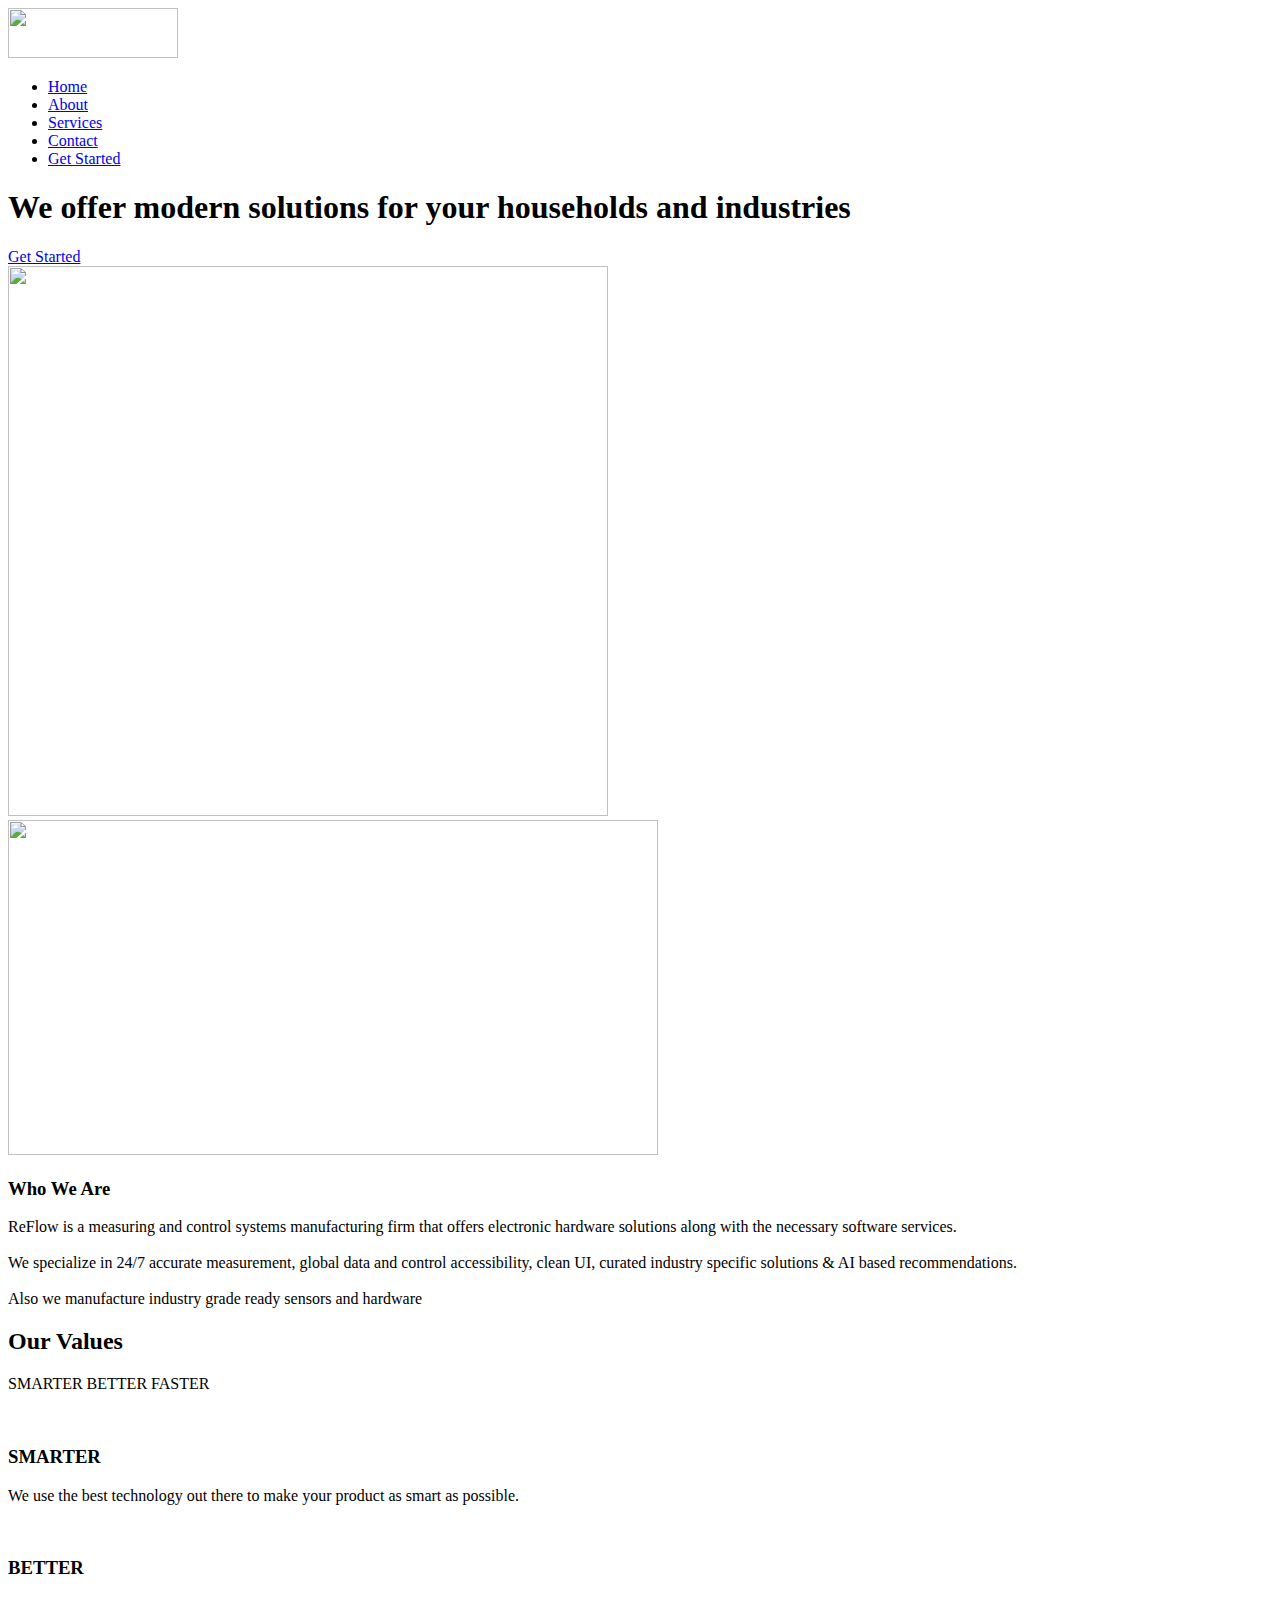
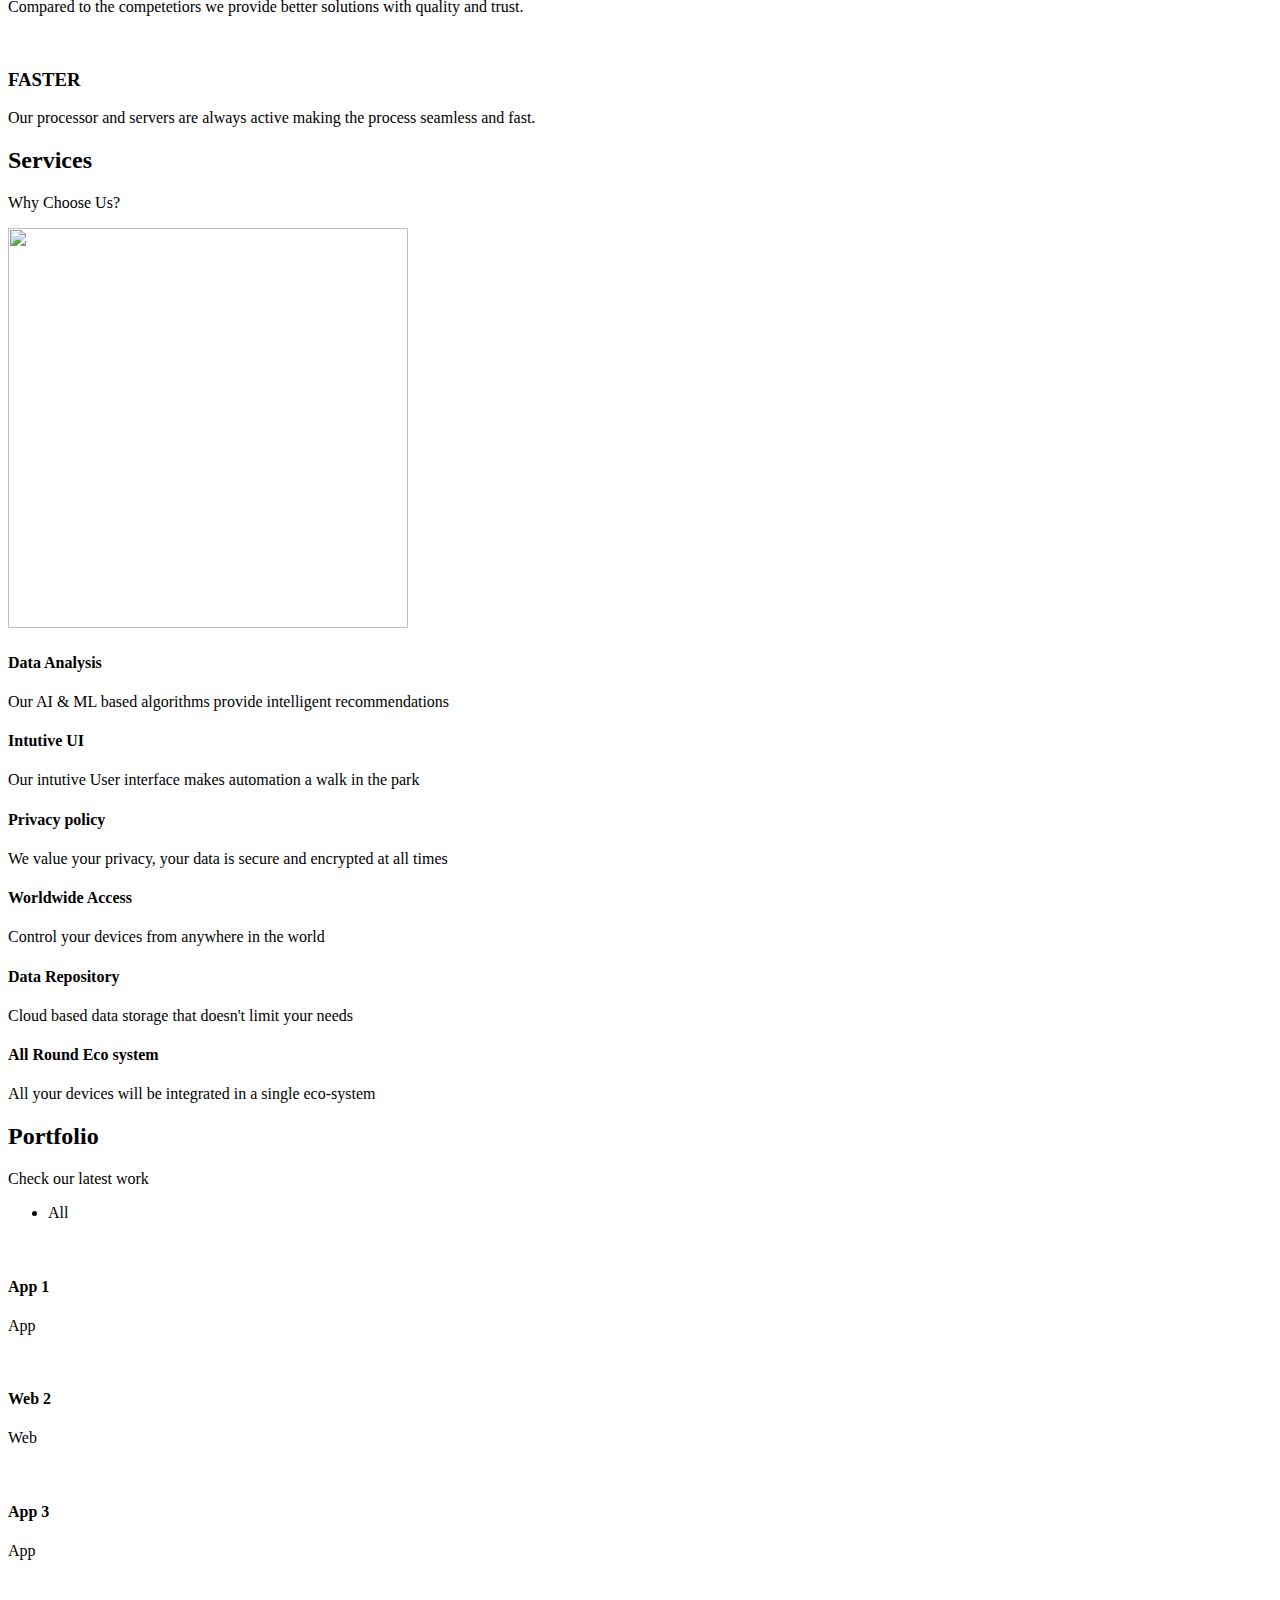
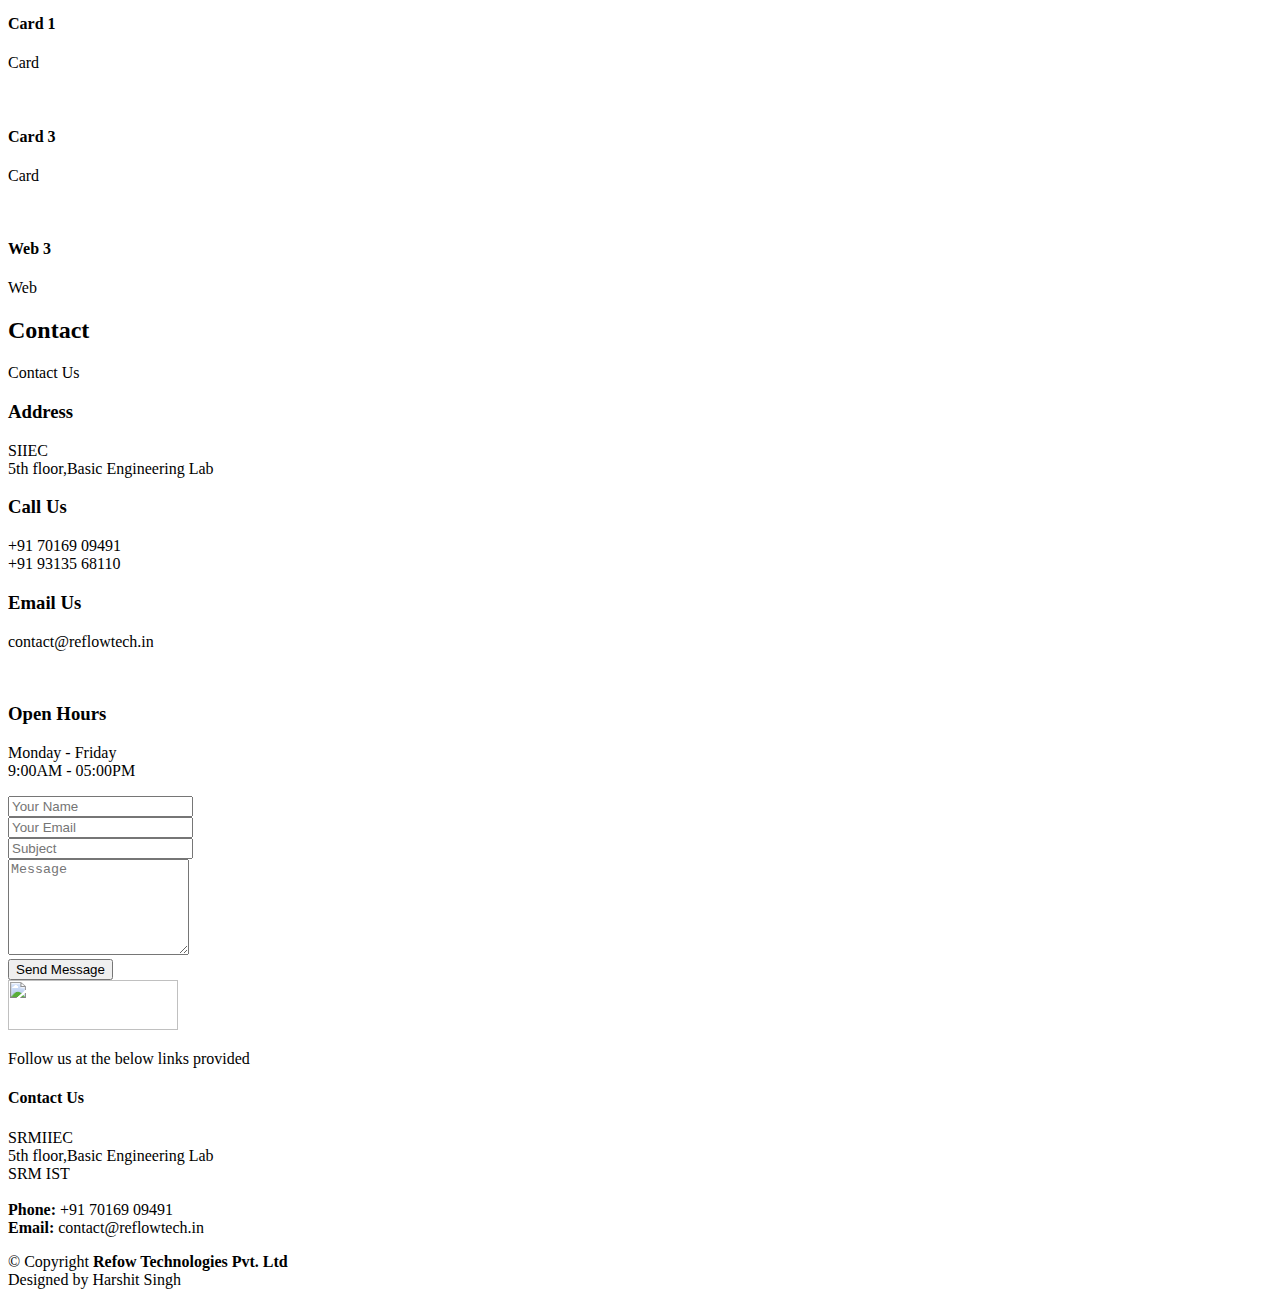
==== commit 5c087338: "Update index.html" ====
--- a/index.html
+++ b/index.html
@@ -62,7 +62,7 @@
           <li><a class="nav-link scrollto" href="#about">About</a></li>
           <li><a class="nav-link scrollto" href="#services">Services</a></li>
           <!-- <li><a class="nav-link scrollto" href="#portfolio">Portfolio</a></li> -->
-      
+          <!-- <li><a class="nav-link scrollto" href="#team">Team</a></li> -->
           <!-- <li><a href="blog.html">Blog</a></li> -->
           <!-- <li class="dropdown"><a href="#"><span>Drop Down</span> <i class="bi bi-chevron-down"></i></a>
             <ul>
@@ -96,7 +96,7 @@
     <div class="container">
       <div class="row">
         <div class="col-lg-6 d-flex flex-column justify-content-center">
-          <h1 data-aos="fade-up">We offer modern solutions for households and industries</h1>
+          <h1 data-aos="fade-up">We offer modern solutions for your households and industries</h1>
           <!-- <h2 data-aos="fade-up" data-aos-delay="400">We are team of talented designers making websites with Bootstrap</h2> -->
           <div data-aos="fade-up" data-aos-delay="600">
             <div class="text-center text-lg-start">
@@ -108,7 +108,7 @@
           </div>
         </div>
         <div class="col-lg-6 hero-img" data-aos="zoom-out" data-aos-delay="200">
-          <img src="assets/img/cdf.png" class="" alt="" height="400px" width="700px">
+          <img src="assets/img/Yellow Workflow Illustration Instagram posts.png" class="" alt="" height="550px" width="600px">
         </div>
       </div>
     </div>
@@ -122,14 +122,18 @@
       <div class="container" data-aos="fade-up">
         <div class="row gx-0">
 
-          <div class="col-lg-6 d-flex flex-column justify-content-center" data-aos="fade-up" data-aos-delay="200">
+          <div class="col-lg-6 d-flex align-items-center azx" >
+            <img src="assets/img/uncle.jpeg"  alt="" width="650" height="335" >
+          </div>
+
+          <div class="col-lg-6 d-flex flex-column justify-content-center cardx" data-aos="fade-up" data-aos-delay="200">
             <div class="content">
               <h3>Who We Are</h3>
               <!-- <h2>Expedita voluptas omnis cupiditate totam eveniet nobis sint iste. Dolores est repellat corrupti reprehenderit.</h2> -->
-              <p>ReFlow is a measuring and control systems manufacturing firm that offers electronic hardware solutions along with software services.
+              <p>ReFlow is a measuring and control systems manufacturing firm that offers electronic hardware solutions along with the necessary software services.
 <br><br>We specialize in 24/7 accurate measurement, global data and control accessibility, clean UI, curated industry specific solutions & AI based recommendations. 
                <br> <br>
-                We manufacture industry grade sensors and hardware
+                Also we manufacture industry grade ready sensors and hardware
               </p>
               <!-- <div class="text-center text-lg-start"> -->
                 <!-- <a href="#" class="btn-read-more d-inline-flex align-items-center justify-content-center align-self-center">
@@ -140,9 +144,7 @@
             </div>
           </div>
 
-          <div class="col-lg-6 d-flex align-items-center azx" data-aos="zoom-out" data-aos-delay="200">
-            <img src="assets/img/uncle.jpeg"  alt="" width="670" height="335" >
-          </div>
+          
 
         </div>
       </div>
@@ -159,10 +161,10 @@
           <p>SMARTER BETTER FASTER</p>
         </header>
 
-        <div class="row">
+        <div class="row boxtz">
 
           <div class="col-lg-4" data-aos="fade-up" data-aos-delay="200">
-            <div class="box">
+            <div class="box card">
               <img src="assets/img/values-1.png" class="img-fluid" alt="">
               <h3>SMARTER</h3>
               <p>We use the best technology out there to make your product as smart as possible.</p>
@@ -170,18 +172,18 @@
           </div>
 
           <div class="col-lg-4 mt-4 mt-lg-0" data-aos="fade-up" data-aos-delay="400">
-            <div class="box">
+            <div class="box card">
               <img src="assets/img/values-2.png" class="img-fluid" alt="">
               <h3>BETTER</h3>
-              <p>Compared to the competitors we provide better solutions with quality and trust.</p>
+              <p>Compared to the competetiors we provide better solutions with quality and trust.</p>
             </div>
           </div>
 
           <div class="col-lg-4 mt-4 mt-lg-0" data-aos="fade-up" data-aos-delay="600">
-            <div class="box">
+            <div class="box card">
               <img src="assets/img/values-3.png" class="img-fluid" alt="">
               <h3>FASTER</h3>
-              <p>Our servers are always active making the process seamless and fast.</p>
+              <p>Our processor and servers are always active making the process seamless and fast.</p>
             </div>
           </div>
 
@@ -411,14 +413,14 @@
                   <i class="ri-line-chart-line"></i>
                   <div>
                     <h4>Data Analysis</h4>
-                    <p>We analyse using our AI& ML based service in real time to provide accurate data</p>
+                    <p>Our AI & ML based algorithms provide intelligent recommendations</p>
                   </div>
                 </div>
 
                 <div class="col-md-6 icon-box" data-aos="fade-up" data-aos-delay="100">
                   <i class="ri-stack-line"></i>
                   <div>
-                    <h4>Intutive UX</h4>
+                    <h4>Intutive UI</h4>
                     <p>Our intutive User interface makes automation a walk in the park</p>
                   </div>
                 </div>
@@ -426,8 +428,8 @@
                 <div class="col-md-6 icon-box" data-aos="fade-up" data-aos-delay="200">
                   <i class="ri-brush-4-line"></i>
                   <div>
-                    <h4>Clear Privacy policy</h4>
-                    <p>your data is secure and encrypted at all times</p>
+                    <h4>Privacy policy</h4>
+                    <p>We value your privacy, your data is secure and encrypted at all times</p>
                   </div>
                 </div>
 
@@ -451,7 +453,7 @@
                   <i class="ri-radar-line"></i>
                   <div>
                     <h4>All Round Eco system</h4>
-                    <p>All Round eco system to provide a fluent transition from any device</p>
+                    <p>All your devices will be integrated in a single eco-system</p>
                   </div>
                 </div>
 
@@ -1061,8 +1063,8 @@
             <div class="social-links mt-3">
               <a href="#" class="twitter"><i class="bi bi-twitter"></i></a>
               <a href="#" class="facebook"><i class="bi bi-facebook"></i></a>
-              <a href="https://instagram.com/reflowtech?igshid=NjZiMGI4OTY=" class="instagram"><i class="bi bi-instagram"></i></a>
-              <a href="https://www.linkedin.com/company/reflowtechnologies/" class="linkedin"><i class="bi bi-linkedin"></i></a>
+              <a href="#" class="instagram"><i class="bi bi-instagram"></i></a>
+              <a href="#" class="linkedin"><i class="bi bi-linkedin"></i></a>
             </div>
           </div>
 
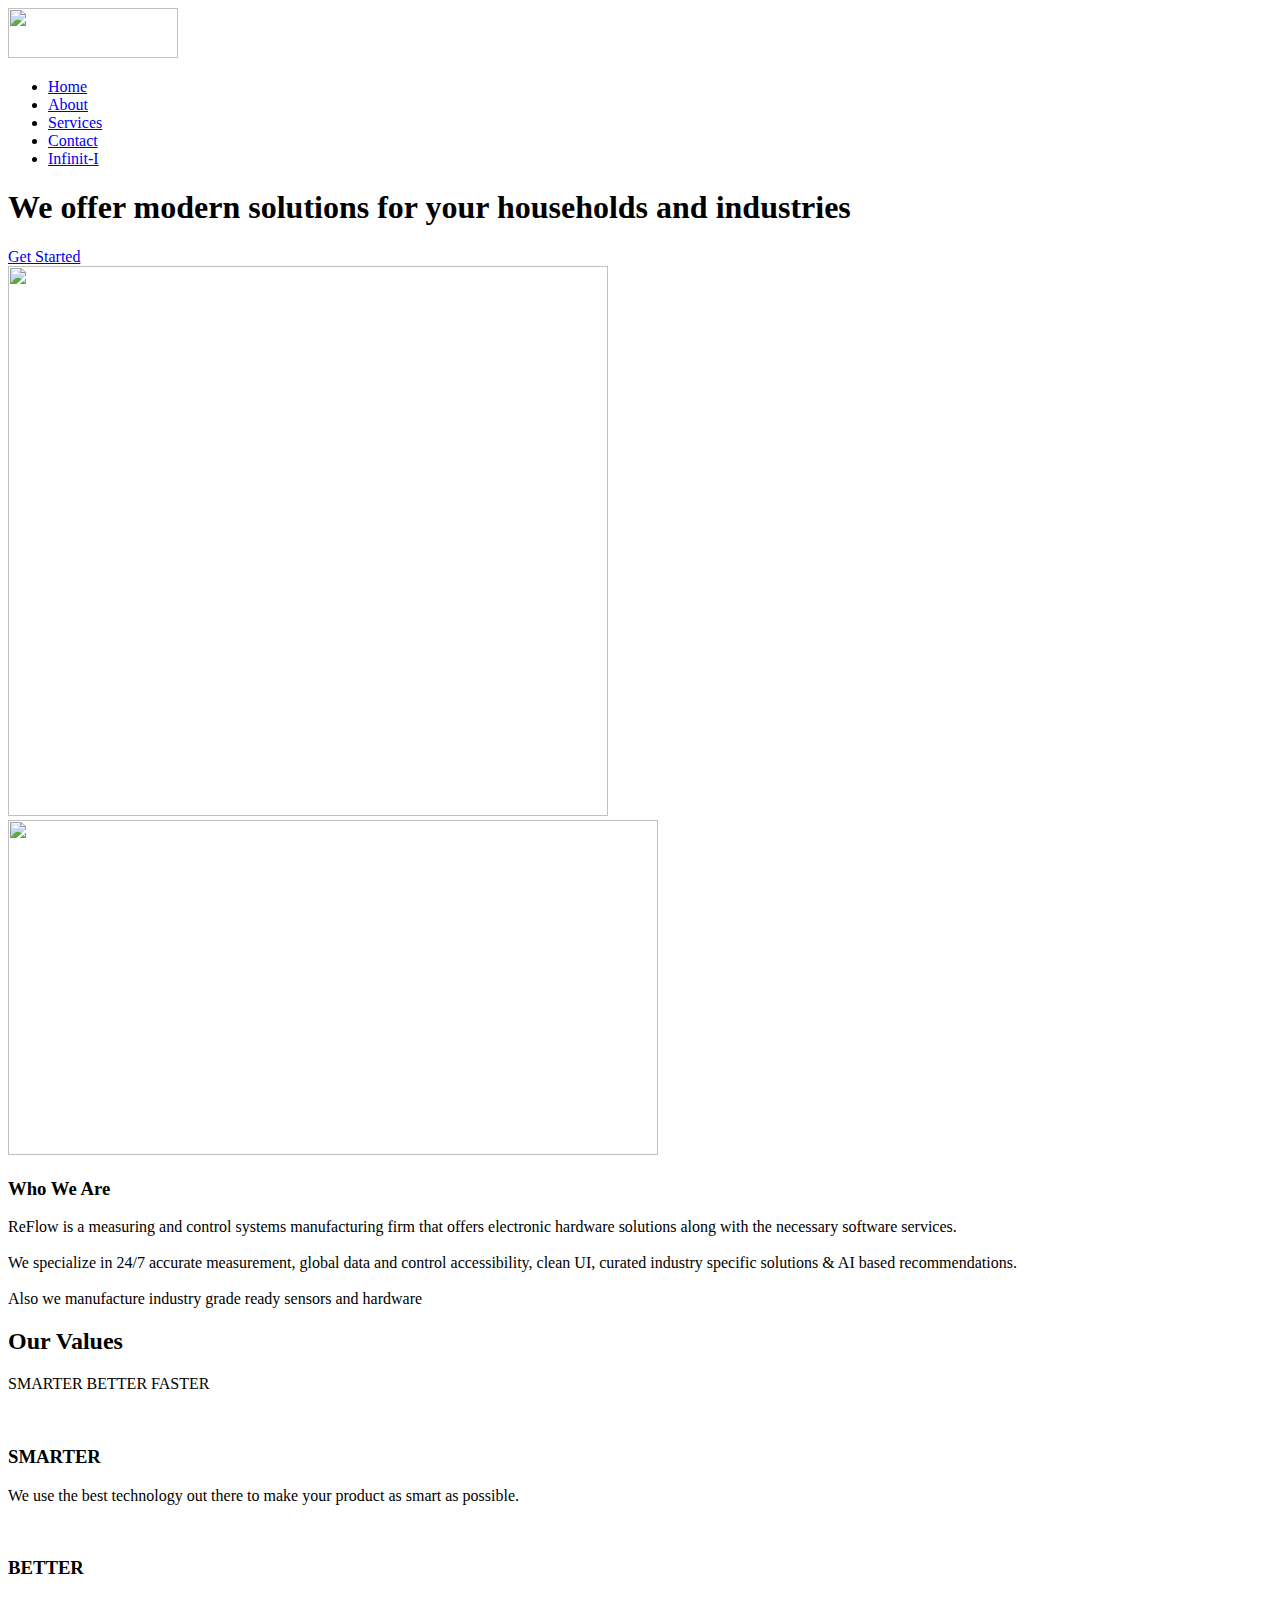
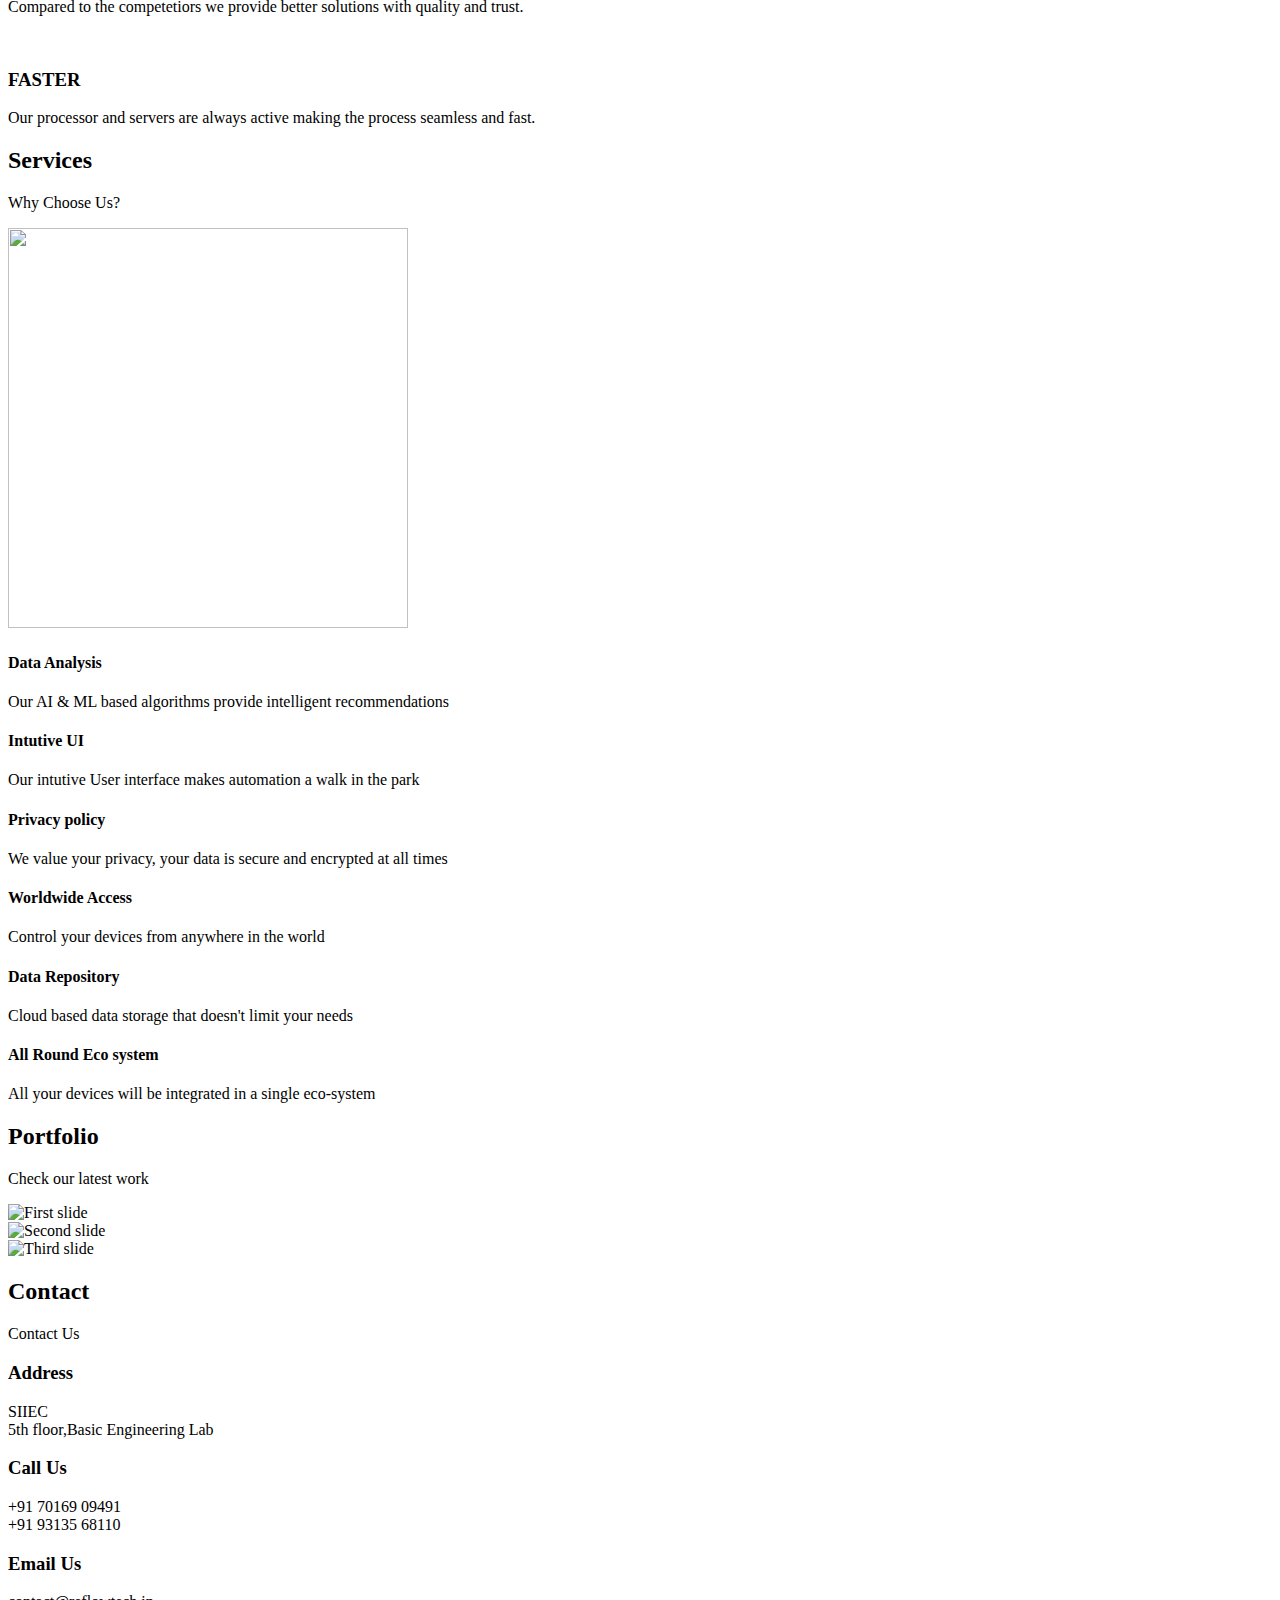
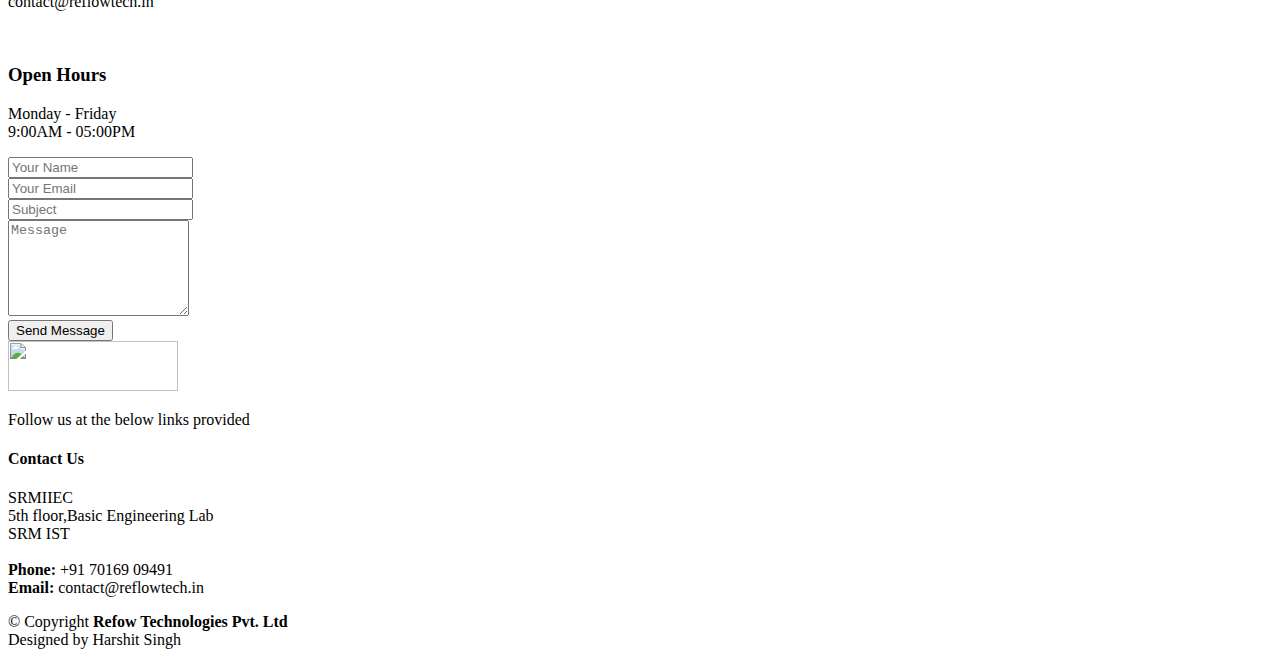
==== commit b1597787: "infinit-i button change" ====
--- a/index.html
+++ b/index.html
@@ -7,8 +7,9 @@
 
   <title>ReFlow Technologies</title>
   <meta content="" name="description">
-
   <meta content="" name="keywords">
+  <!-- CSS only -->
+<link href="https://cdn.jsdelivr.net/npm/bootstrap@5.2.3/dist/css/bootstrap.min.css" rel="stylesheet" integrity="sha384-rbsA2VBKQhggwzxH7pPCaAqO46MgnOM80zW1RWuH61DGLwZJEdK2Kadq2F9CUG65" crossorigin="anonymous">
 
   <!-- Favicons -->
   <link rel = "icon" href="assets/img/vip.png" >
@@ -82,7 +83,7 @@
             </ul>
           </li> -->
           <li><a class="nav-link scrollto" href="#contact">Contact</a></li>
-          <li><a class="getstarted scrollto" href="#about">Get Started</a></li>
+          <li><a class="getstarted scrollto" href="products.html">Infinit-I</a></li>
         </ul>
         <i class="bi bi-list mobile-nav-toggle"></i>
       </nav><!-- .navbar -->
@@ -743,33 +744,27 @@
           <h2>Portfolio</h2>
           <p>Check our latest work</p>
         </header>
-
-        <div class="row" data-aos="fade-up" data-aos-delay="100">
-          <div class="col-lg-12 d-flex justify-content-center">
-            <ul id="portfolio-flters">
-              <li data-filter="*" class="filter-active">All</li>
-              <!-- <li data-filter=".filter-app">App</li>
-              <li data-filter=".filter-card">Card</li>
-              <li data-filter=".filter-web">Web</li> -->
-            </ul>
-          </div>
-        </div>
-
-        <div class="row gy-4 portfolio-container" data-aos="fade-up" data-aos-delay="200">
-
-          <div class="col-lg-4 col-md-6 portfolio-item filter-app">
-            <div class="portfolio-wrap">
-              <img src="assets/img/portfolio/p1.jpeg" class="img-fluid" alt="">
-              <div class="portfolio-info">
-                <h4>App 1</h4>
-                <p>App</p>
-                <div class="portfolio-links">
-                  <a href="assets/img/portfolio/p1.jpeg" data-gallery="portfolioGallery" class="portfokio-lightbox" title=""><i class="bi bi-plus"></i></a>
-                  <!-- <a href="portfolio-details.html" title="More Details"><i class="bi bi-link"></i></a> -->
-                </div>
-              </div>
-            </div>
-          </div>
+       
+        
+        <div id="portfolio-carousel" class="carousel slide" data-ride="carousel">
+          <div class="carousel-inner">
+            <div class="carousel-item active">
+              <img class="portfolio-image" src="assets/img/portfolio/p1.jpeg" alt="First slide">
+            </div>
+            <div class="carousel-item">
+              <img class="portfolio-image" src="assets/img/portfolio/p2.jpeg" alt="Second slide">
+            </div>
+            <div class="carousel-item">
+              <img class="portfolio-image" src="assets/img/portfolio/p3.jpeg" alt="Third slide">
+            </div>
+          </div>
+        </div>
+
+     
+       
+      
+      </section>
+          
 
           <!-- <div class="col-lg-4 col-md-6 portfolio-item filter-web">
             <div class="portfolio-wrap">
@@ -812,7 +807,7 @@
               </div>
             </div>
           </div> -->
-
+         <!---
           <div class="col-lg-4 col-md-6 portfolio-item filter-web">
             <div class="portfolio-wrap">
               <img src="assets/img/portfolio/p2.jpeg" class="img-fluid" alt="">
@@ -822,6 +817,7 @@
                 <div class="portfolio-links">
                   <a href="assets/img/portfolio/p2.jpeg" data-gallery="portfolioGallery" class="portfokio-lightbox" title=""><i class="bi bi-plus"></i></a>
                   <!-- <a href="portfolio-details.html" title="More Details"><i class="bi bi-link"></i></a> -->
+                  <!----
                 </div>
               </div>
             </div>
@@ -836,6 +832,7 @@
                 <div class="portfolio-links">
                   <a href="assets/img/portfolio/p3.jpeg" data-gallery="portfolioGallery" class="portfokio-lightbox" title=""><i class="bi bi-plus"></i></a>
                   <!-- <a href="portfolio-details.html" title="More Details"><i class="bi bi-link"></i></a> -->
+                  <!---
                 </div>
               </div>
             </div>
@@ -850,6 +847,7 @@
                 <div class="portfolio-links">
                   <a href="assets/img/portfolio/p4.jpeg" data-gallery="portfolioGallery" class="portfokio-lightbox" title=""><i class="bi bi-plus"></i></a>
                   <!-- <a href="portfolio-details.html" title="More Details"><i class="bi bi-link"></i></a> -->
+                  <!---
                 </div>
               </div>
             </div>
@@ -864,6 +862,7 @@
                 <div class="portfolio-links">
                   <a href="assets/img/portfolio/p5.jpeg" data-gallery="portfolioGallery" class="portfokio-lightbox" title=""><i class="bi bi-plus"></i></a>
                   <!-- <a href="portfolio-details.html" title="More Details"><i class="bi bi-link"></i></a> -->
+                  <!---
                 </div>
               </div>
             </div>
@@ -878,6 +877,7 @@
                 <div class="portfolio-links">
                   <a href="assets/img/portfolio/p6.jpeg" data-gallery="portfolioGallery" class="portfokio-lightbox" title=""><i class="bi bi-plus"></i></a>
                   <!-- <a href="portfolio-details.html" title="More Details"><i class="bi bi-link"></i></a> -->
+                  <!----
                 </div>
               </div>
             </div>
@@ -888,6 +888,7 @@
       </div>
 
     </section>
+  
 
     <!-- ======= Testimonials Section ======= -->
    
@@ -1063,8 +1064,8 @@
             <div class="social-links mt-3">
               <a href="#" class="twitter"><i class="bi bi-twitter"></i></a>
               <a href="#" class="facebook"><i class="bi bi-facebook"></i></a>
-              <a href="#" class="instagram"><i class="bi bi-instagram"></i></a>
-              <a href="#" class="linkedin"><i class="bi bi-linkedin"></i></a>
+              <a href="https://instagram.com/reflowtech?igshid=YmMyMTA2M2Y=" class="instagram"><i class="bi bi-instagram"></i></a>
+              <a href="https://www.linkedin.com/company/reflowtechnologies/" class="linkedin"><i class="bi bi-linkedin"></i></a>
             </div>
           </div>
 
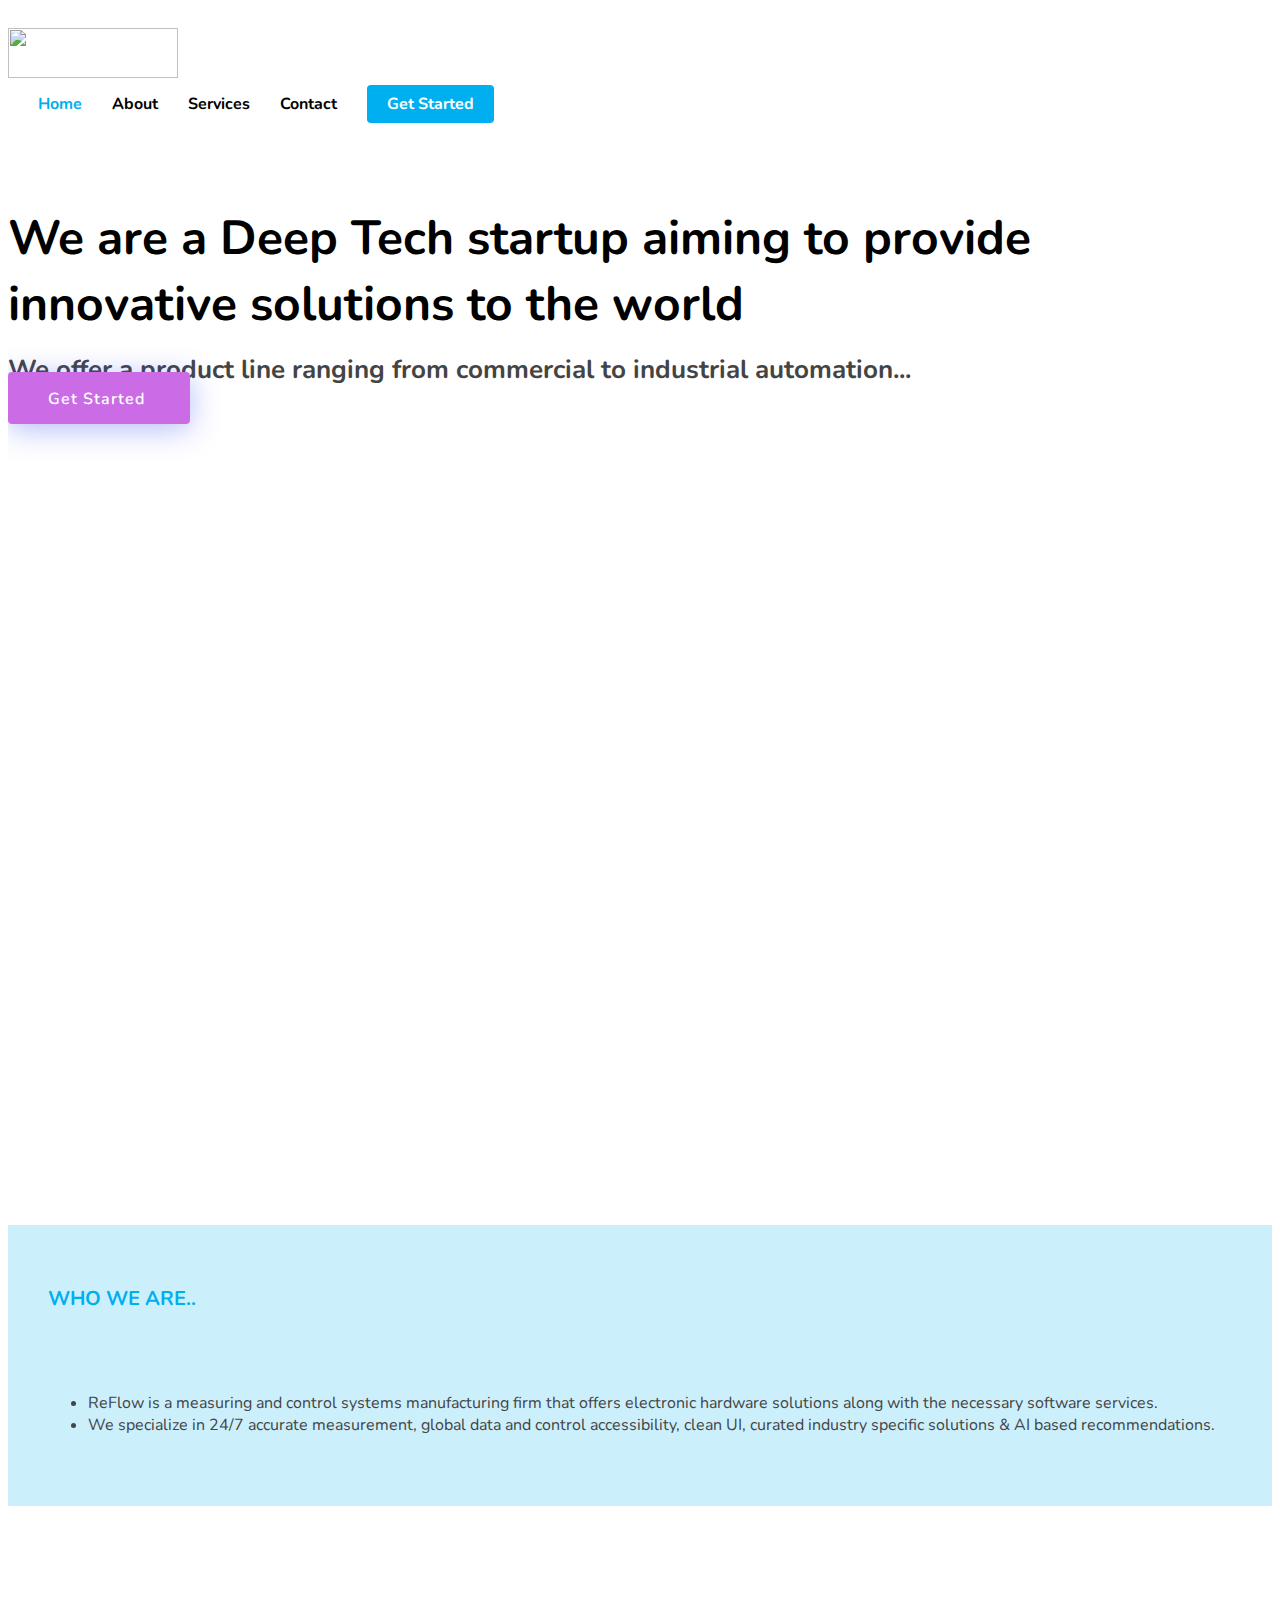
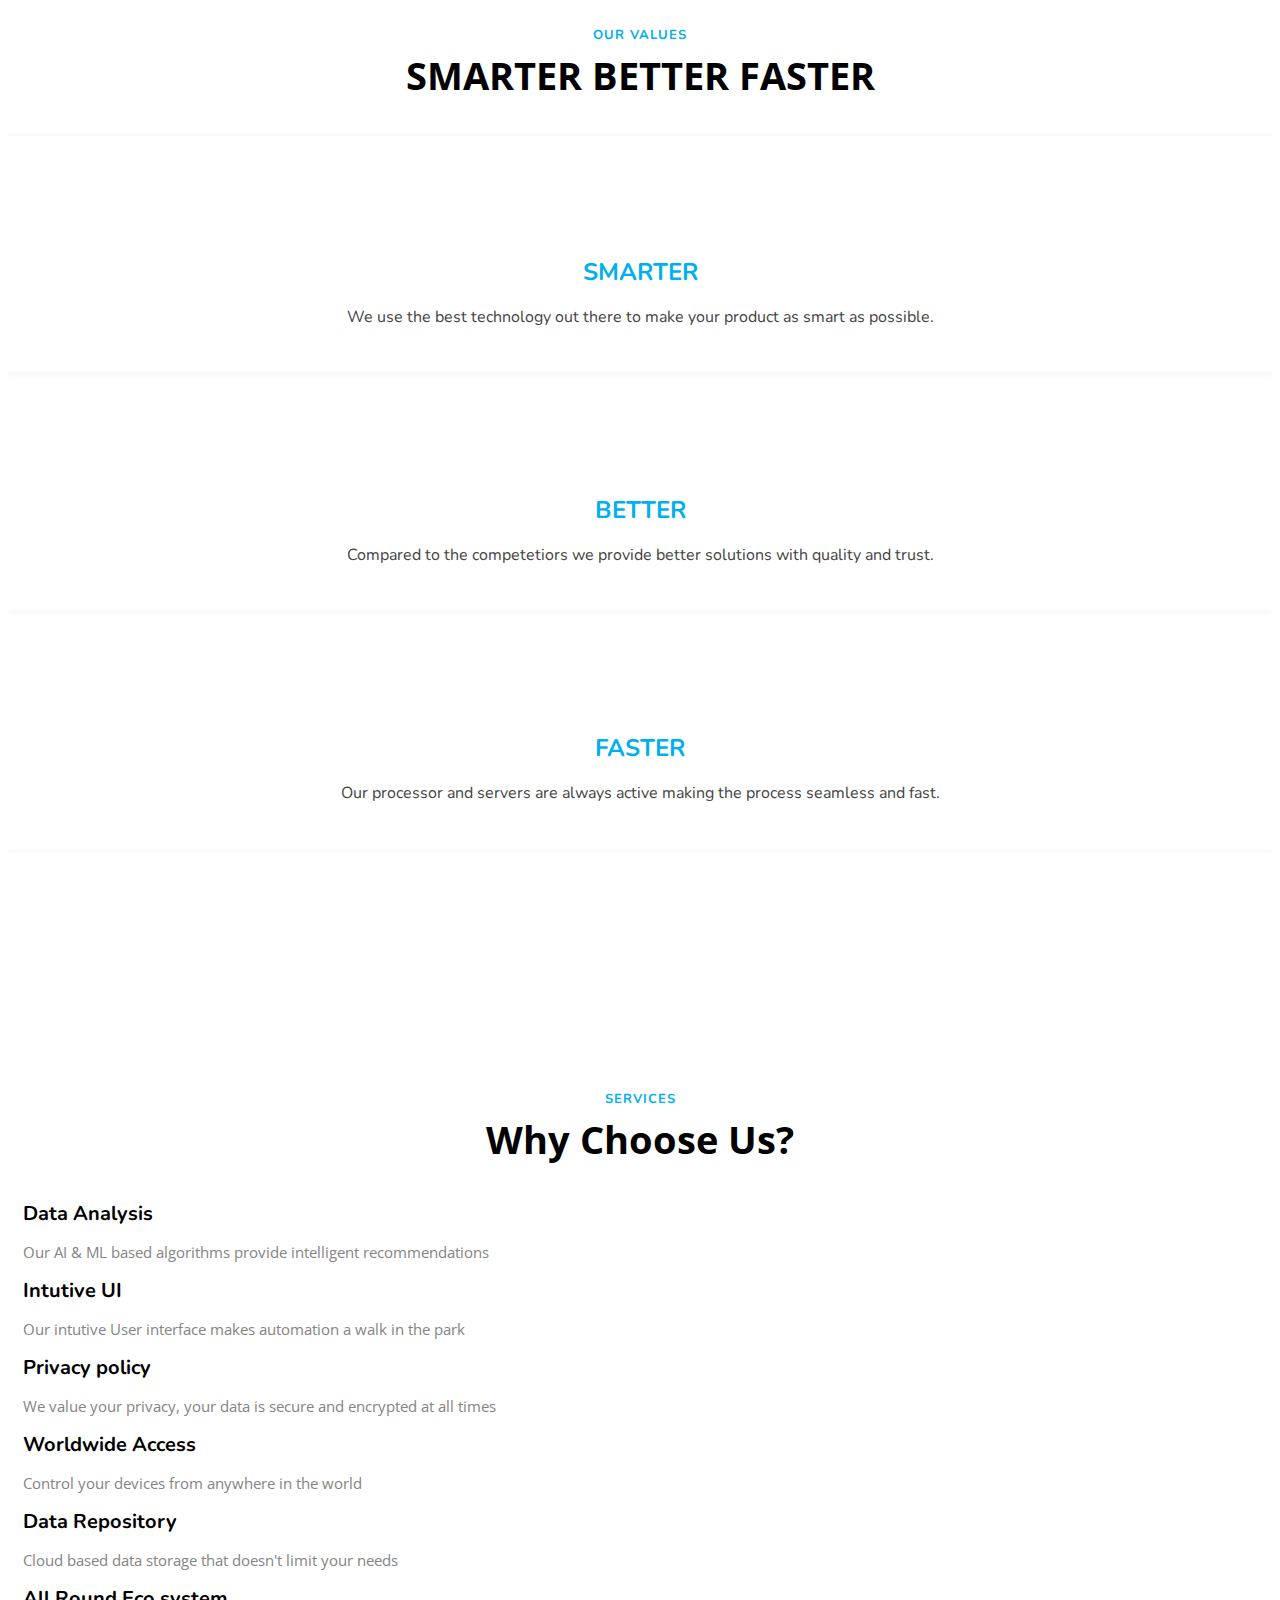
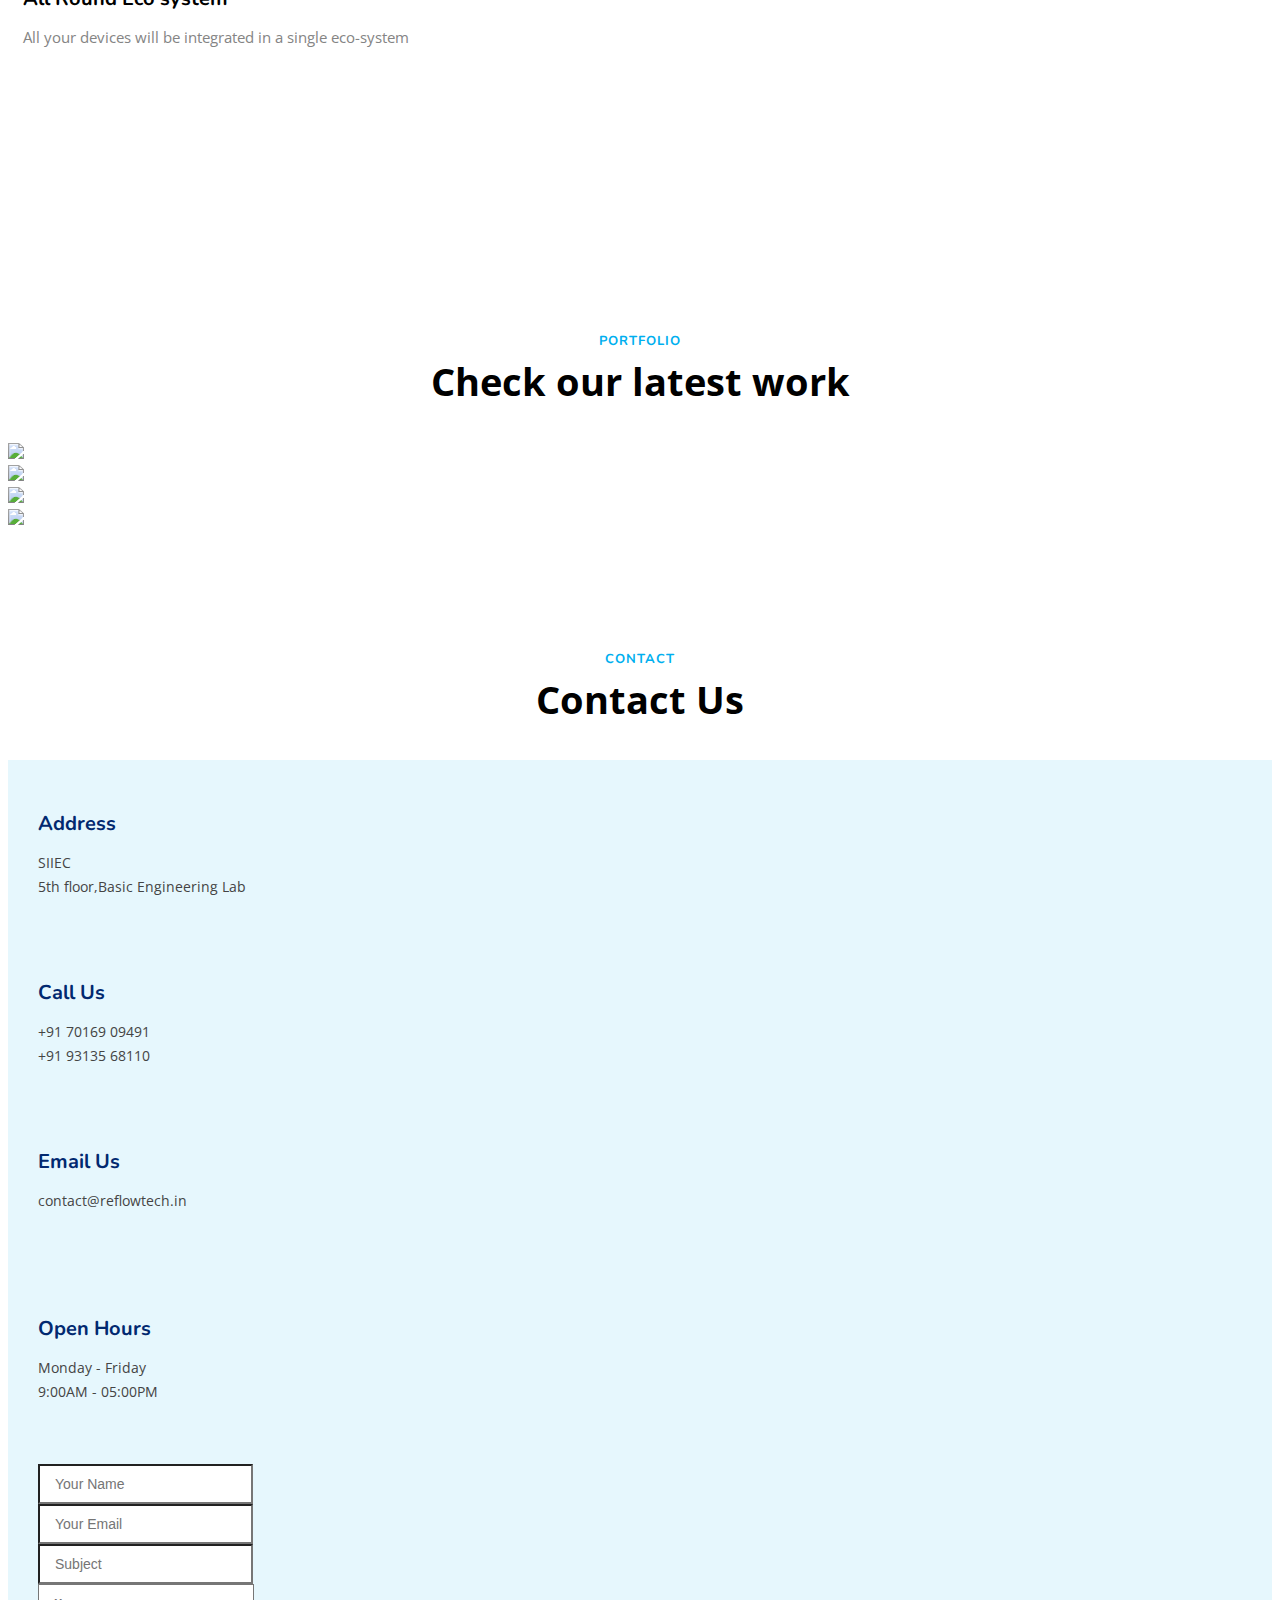
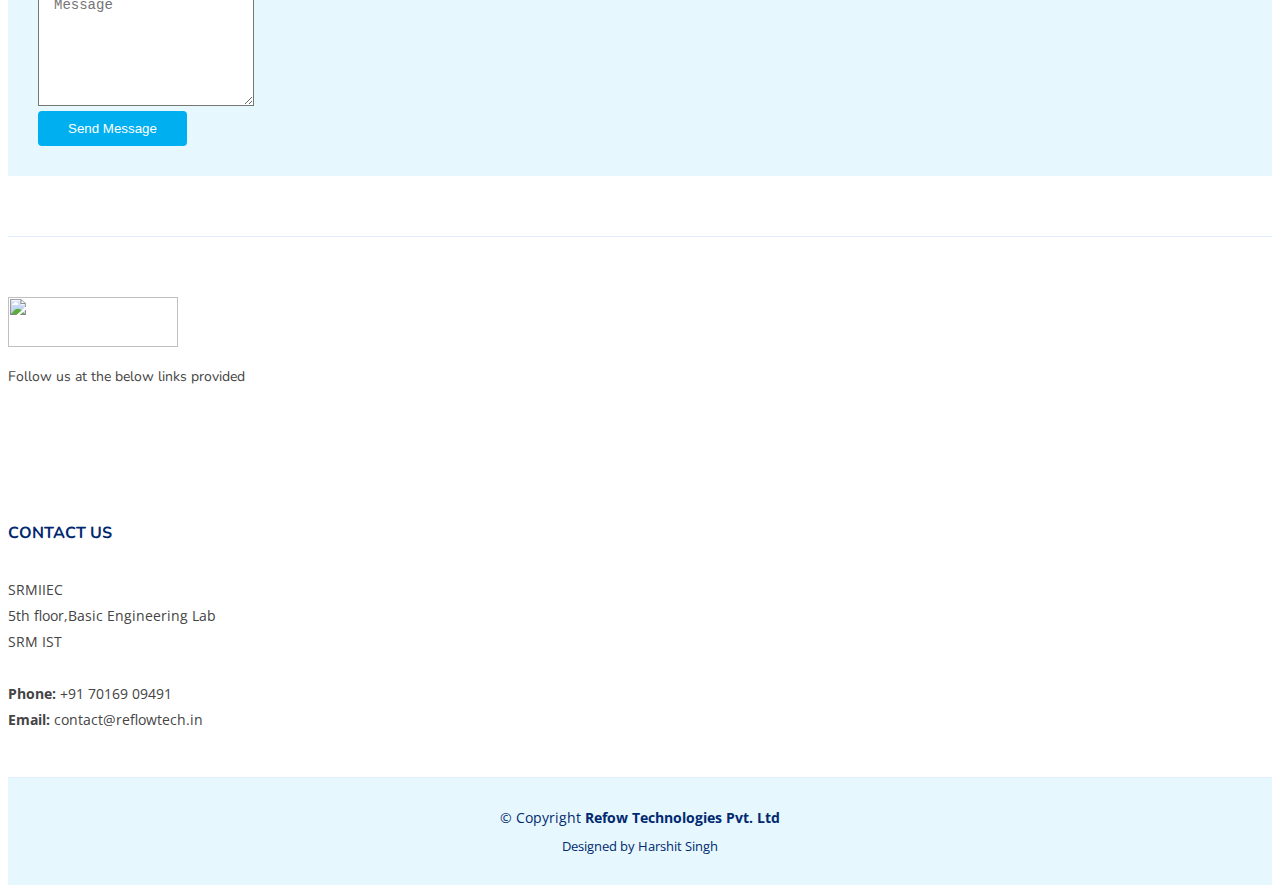
==== commit 280a35b4: "Update index.html" ====
--- a/index.html
+++ b/index.html
@@ -7,9 +7,8 @@
 
   <title>ReFlow Technologies</title>
   <meta content="" name="description">
+
   <meta content="" name="keywords">
-  <!-- CSS only -->
-<link href="https://cdn.jsdelivr.net/npm/bootstrap@5.2.3/dist/css/bootstrap.min.css" rel="stylesheet" integrity="sha384-rbsA2VBKQhggwzxH7pPCaAqO46MgnOM80zW1RWuH61DGLwZJEdK2Kadq2F9CUG65" crossorigin="anonymous">
 
   <!-- Favicons -->
   <link rel = "icon" href="assets/img/vip.png" >
@@ -27,6 +26,7 @@
   <link href="assets/vendor/swiper/swiper-bundle.min.css" rel="stylesheet">
 
   <!-- Template Main CSS File -->
+  <script src="https://unpkg.com/@lottiefiles/lottie-player@latest/dist/lottie-player.js"></script>
   <link href="assets/css/style.css" rel="stylesheet">
   <script src="script.js" type="text/javascript"></script>
   <script type="text/javascript"
@@ -46,7 +46,15 @@
   ======================================================== -->
 </head>
 
-<body>
+<body onload="myFunction()">
+  <div id="loading">
+  <div class="loader">
+    <span></span>
+    <span></span>
+    <span></span>
+    <span></span>
+  </div>
+  </div>
 
   <!-- ======= Header ======= -->
   <header id="header" class="header fixed-top">
@@ -83,7 +91,7 @@
             </ul>
           </li> -->
           <li><a class="nav-link scrollto" href="#contact">Contact</a></li>
-          <li><a class="getstarted scrollto" href="products.html">Infinit-I</a></li>
+          <li><a class="getstarted scrollto" href="#about">Get Started</a></li>
         </ul>
         <i class="bi bi-list mobile-nav-toggle"></i>
       </nav><!-- .navbar -->
@@ -91,13 +99,19 @@
     </div>
   </header><!-- End Header -->
 
+
+
+  
+ 
+
   <!-- ======= Hero Section ======= -->
   <section id="hero" class="hero d-flex align-items-center">
 
     <div class="container">
       <div class="row">
         <div class="col-lg-6 d-flex flex-column justify-content-center">
-          <h1 data-aos="fade-up">We offer modern solutions for your households and industries</h1>
+          <h1 data-aos="fade-up">We are a Deep Tech startup aiming to provide innovative solutions to the world</h1>
+          <h2 data-aos="fade-up">We offer a product line ranging from commercial to industrial automation...</h2>
           <!-- <h2 data-aos="fade-up" data-aos-delay="400">We are team of talented designers making websites with Bootstrap</h2> -->
           <div data-aos="fade-up" data-aos-delay="600">
             <div class="text-center text-lg-start">
@@ -109,9 +123,49 @@
           </div>
         </div>
         <div class="col-lg-6 hero-img" data-aos="zoom-out" data-aos-delay="200">
-          <img src="assets/img/Yellow Workflow Illustration Instagram posts.png" class="" alt="" height="550px" width="600px">
-        </div>
-      </div>
+          <lottie-player class="player" src="https://assets6.lottiefiles.com/packages/lf20_q4v0ges6.json"  background="transparent"  speed="1"   loop  autoplay></lottie-player>
+        </div>
+      <!-- </div>
+      <div class="icon-boxes position-relative azx">
+        <div class="container position-relative">
+          <div class="row gy-4 mt-5">
+  
+            <div class="col-xl-3 col-md-6" data-aos="fade-up" data-aos-delay="100">
+              <div class="icon-box">
+                <div class="icon"><i class="bi bi-easel"></i></div>
+                <h4 class="title"><a href="" class="stretched-link">Lorem Ipsum</a></h4>
+              </div>
+            </div>
+          
+  
+            <div class="col-xl-3 col-md-6" data-aos="fade-up" data-aos-delay="200">
+              <div class="icon-box">
+                <div class="icon"><i class="bi bi-gem"></i></div>
+                <h4 class="title"><a href="" class="stretched-link">Sed ut perspiciatis</a></h4>
+              </div>
+            </div>
+           
+  
+            <div class="col-xl-3 col-md-6" data-aos="fade-up" data-aos-delay="300">
+              <div class="icon-box">
+                <div class="icon"><i class="bi bi-geo-alt"></i></div>
+                <h4 class="title"><a href="" class="stretched-link">Magni Dolores</a></h4>
+              </div>
+            </div>
+           
+  
+            <div class="col-xl-3 col-md-6" data-aos="fade-up" data-aos-delay="500">
+              <div class="icon-box">
+                <div class="icon"><i class="bi bi-command"></i></div>
+                <h4 class="title"><a href="" class="stretched-link">Nemo Enim</a></h4>
+              </div>
+            </div>
+
+  
+          </div>
+        </div>
+      </div> -->
+  
     </div>
 
   </section><!-- End Hero -->
@@ -121,32 +175,24 @@
     <section id="about" class="about">
 
       <div class="container" data-aos="fade-up">
-        <div class="row gx-0">
-
-          <div class="col-lg-6 d-flex align-items-center azx" >
-            <img src="assets/img/uncle.jpeg"  alt="" width="650" height="335" >
-          </div>
-
-          <div class="col-lg-6 d-flex flex-column justify-content-center cardx" data-aos="fade-up" data-aos-delay="200">
-            <div class="content">
-              <h3>Who We Are</h3>
-              <!-- <h2>Expedita voluptas omnis cupiditate totam eveniet nobis sint iste. Dolores est repellat corrupti reprehenderit.</h2> -->
-              <p>ReFlow is a measuring and control systems manufacturing firm that offers electronic hardware solutions along with the necessary software services.
-<br><br>We specialize in 24/7 accurate measurement, global data and control accessibility, clean UI, curated industry specific solutions & AI based recommendations. 
-               <br> <br>
-                Also we manufacture industry grade ready sensors and hardware
-              </p>
-              <!-- <div class="text-center text-lg-start"> -->
-                <!-- <a href="#" class="btn-read-more d-inline-flex align-items-center justify-content-center align-self-center">
-                  <span>Read More</span>
-                  <i class="bi bi-arrow-right"></i>
-                </a> -->
-              <!-- </div> -->
-            </div>
-          </div>
-
-          
-
+        <div class="row">
+          <div class="col-lg-6 ">
+            <lottie-player src="https://assets6.lottiefiles.com/packages/lf20_1t8na1gy.json" background="transparent"  speed="1"    loop  autoplay></lottie-player>
+          </div>
+          <div class="col-lg-6 pt-4 pt-lg-0 content">
+            <h3>Who we are..</h3>
+            <br><br>
+            <!-- <p class="fst-italic">
+              <br><br>
+            </p> -->
+            <ul>
+              <li><i class=""></i>ReFlow is a measuring and control systems manufacturing firm that offers electronic hardware solutions along with the necessary software services.</li>
+              <li><i class=""></i>We specialize in 24/7 accurate measurement, global data and control accessibility, clean UI, curated industry specific solutions & AI based recommendations. </li>
+            </ul>
+            <p>
+              
+            </p>
+          </div>
         </div>
       </div>
 
@@ -162,10 +208,10 @@
           <p>SMARTER BETTER FASTER</p>
         </header>
 
-        <div class="row boxtz">
+        <div class="row ">
 
           <div class="col-lg-4" data-aos="fade-up" data-aos-delay="200">
-            <div class="box card">
+            <div class="box ">
               <img src="assets/img/values-1.png" class="img-fluid" alt="">
               <h3>SMARTER</h3>
               <p>We use the best technology out there to make your product as smart as possible.</p>
@@ -173,7 +219,7 @@
           </div>
 
           <div class="col-lg-4 mt-4 mt-lg-0" data-aos="fade-up" data-aos-delay="400">
-            <div class="box card">
+            <div class="box ">
               <img src="assets/img/values-2.png" class="img-fluid" alt="">
               <h3>BETTER</h3>
               <p>Compared to the competetiors we provide better solutions with quality and trust.</p>
@@ -181,7 +227,7 @@
           </div>
 
           <div class="col-lg-4 mt-4 mt-lg-0" data-aos="fade-up" data-aos-delay="600">
-            <div class="box card">
+            <div class="box">
               <img src="assets/img/values-3.png" class="img-fluid" alt="">
               <h3>FASTER</h3>
               <p>Our processor and servers are always active making the process seamless and fast.</p>
@@ -392,7 +438,7 @@
         
         <section id="services" class="features">
         <div class="row feature-icons" data-aos="fade-up">
-          <div class="container" data-aos="fade-up">
+          <div class="container boxtz" data-aos="fade-up">
 
             <header class="section-header">
               <h2>Services</h2>
@@ -404,7 +450,7 @@
           <div class="row">
 
             <div class="col-xl-4 text-center" data-aos="fade-right" data-aos-delay="100">
-              <img src="assets/img/test.png" class="" alt="" style="margin-left: -20;" height="400px" width="400px" >
+              <lottie-player src="https://assets4.lottiefiles.com/private_files/lf30_ip48nqfp.json"  background="transparent"  speed="1"    loop  autoplay></lottie-player>
             </div>
 
             <div class="col-xl-8 d-flex content">
@@ -744,27 +790,9 @@
           <h2>Portfolio</h2>
           <p>Check our latest work</p>
         </header>
-       
         
-        <div id="portfolio-carousel" class="carousel slide" data-ride="carousel">
-          <div class="carousel-inner">
-            <div class="carousel-item active">
-              <img class="portfolio-image" src="assets/img/portfolio/p1.jpeg" alt="First slide">
-            </div>
-            <div class="carousel-item">
-              <img class="portfolio-image" src="assets/img/portfolio/p2.jpeg" alt="Second slide">
-            </div>
-            <div class="carousel-item">
-              <img class="portfolio-image" src="assets/img/portfolio/p3.jpeg" alt="Third slide">
-            </div>
-          </div>
-        </div>
-
-     
-       
-      
-      </section>
-          
+
+        
 
           <!-- <div class="col-lg-4 col-md-6 portfolio-item filter-web">
             <div class="portfolio-wrap">
@@ -807,88 +835,49 @@
               </div>
             </div>
           </div> -->
-         <!---
-          <div class="col-lg-4 col-md-6 portfolio-item filter-web">
-            <div class="portfolio-wrap">
-              <img src="assets/img/portfolio/p2.jpeg" class="img-fluid" alt="">
-              <div class="portfolio-info">
-                <h4>Web 2</h4>
-                <p>Web</p>
-                <div class="portfolio-links">
-                  <a href="assets/img/portfolio/p2.jpeg" data-gallery="portfolioGallery" class="portfokio-lightbox" title=""><i class="bi bi-plus"></i></a>
-                  <!-- <a href="portfolio-details.html" title="More Details"><i class="bi bi-link"></i></a> -->
-                  <!----
-                </div>
-              </div>
-            </div>
-          </div>
-
-          <div class="col-lg-4 col-md-6 portfolio-item filter-app">
-            <div class="portfolio-wrap">
-              <img src="assets/img/portfolio/p3.jpeg" class="img-fluid" alt="">
-              <div class="portfolio-info">
-                <h4>App 3</h4>
-                <p>App</p>
-                <div class="portfolio-links">
-                  <a href="assets/img/portfolio/p3.jpeg" data-gallery="portfolioGallery" class="portfokio-lightbox" title=""><i class="bi bi-plus"></i></a>
-                  <!-- <a href="portfolio-details.html" title="More Details"><i class="bi bi-link"></i></a> -->
-                  <!---
-                </div>
-              </div>
-            </div>
-          </div>
-
-          <div class="col-lg-4 col-md-6 portfolio-item filter-card">
-            <div class="portfolio-wrap">
-              <img src="assets/img/portfolio/p4.jpeg" class="img-fluid" alt="">
-              <div class="portfolio-info">
-                <h4>Card 1</h4>
-                <p>Card</p>
-                <div class="portfolio-links">
-                  <a href="assets/img/portfolio/p4.jpeg" data-gallery="portfolioGallery" class="portfokio-lightbox" title=""><i class="bi bi-plus"></i></a>
-                  <!-- <a href="portfolio-details.html" title="More Details"><i class="bi bi-link"></i></a> -->
-                  <!---
-                </div>
-              </div>
-            </div>
-          </div>
-
-          <div class="col-lg-4 col-md-6 portfolio-item filter-card">
-            <div class="portfolio-wrap">
-              <img src="assets/img/portfolio/p5.jpeg" class="img-fluid" alt="">
-              <div class="portfolio-info">
-                <h4>Card 3</h4>
-                <p>Card</p>
-                <div class="portfolio-links">
-                  <a href="assets/img/portfolio/p5.jpeg" data-gallery="portfolioGallery" class="portfokio-lightbox" title=""><i class="bi bi-plus"></i></a>
-                  <!-- <a href="portfolio-details.html" title="More Details"><i class="bi bi-link"></i></a> -->
-                  <!---
-                </div>
-              </div>
-            </div>
-          </div>
-
-          <div class="col-lg-4 col-md-6 portfolio-item filter-web">
-            <div class="portfolio-wrap">
-              <img src="assets/img/portfolio/p6.jpeg" class="img-fluid" alt="">
-              <div class="portfolio-info">
-                <h4>Web 3</h4>
-                <p>Web</p>
-                <div class="portfolio-links">
-                  <a href="assets/img/portfolio/p6.jpeg" data-gallery="portfolioGallery" class="portfokio-lightbox" title=""><i class="bi bi-plus"></i></a>
-                  <!-- <a href="portfolio-details.html" title="More Details"><i class="bi bi-link"></i></a> -->
-                  <!----
-                </div>
-              </div>
-            </div>
-          </div>
-
+
+         
+            <div class="content" >
+                <!-- The content which is placed at the center of the carousel -->
+                <!-- <div class="carousel-content">
+                    <h1 class="carousel-heading">
+                        GeeksforGeeks
+                    </h1>
+                    <h3>A computer science portal for geeks</h3>
+                </div> -->
+                <div class="slideshow">
+                    <!-- carousel control buttons -->
+                   
+                    <!-- carousel wrapper which contains all images -->
+                    <div class="slideshow-wrapper">
+                        <div class="slide">
+                            <img class="slide-img"
+                                src=
+    "assets/img/portfolio/p1.jpeg">
+                        </div>
+                        <div class="slide">
+                            <img class="slide-img"
+                                src=
+                                "assets/img/portfolio/p2.jpeg">
+                        </div>
+                        <div class="slide">
+                            <img class="slide-img" src=
+                            "assets/img/portfolio/p3.jpeg">
+                        </div>
+                        <div class="slide">
+                            <img class="slide-img" src=
+                            "assets/img/portfolio/p4.jpeg">
+                        </div>
+                    </div>
+                </div>
+            </div>
+        
+       
         </div>
 
       </div>
 
     </section>
-  
 
     <!-- ======= Testimonials Section ======= -->
    
@@ -943,6 +932,99 @@
 
     </section>End Recent Blog Posts Section -->
 
+    <!-- <section id="faq" class="faq">
+      <div class="container" data-aos="fade-up">
+  
+        <div class="section-header">
+          <h2>FAQs</h2>
+          <h1>Frequently Asked Questions</h1>
+  
+        </div>
+  
+        <div class="row justify-content-center" data-aos="fade-up" data-aos-delay="200">
+          <div class="col-lg-10">
+  
+            <div class="accordion accordion-flush" id="faqlist">
+  
+              <div class="accordion-item">
+                <h3 class="accordion-header">
+                  <button class="accordion-button collapsed" type="button" data-bs-toggle="collapse" data-bs-target="#faq-content-1">
+                    <i class="bi bi-question-circle question-icon"></i>
+                    Non consectetur a erat nam at lectus urna duis?
+                  </button>
+                </h3>
+                <div id="faq-content-1" class="accordion-collapse collapse" data-bs-parent="#faqlist">
+                  <div class="accordion-body">
+                    Feugiat pretium nibh ipsum consequat. Tempus iaculis urna id volutpat lacus laoreet non curabitur gravida. Venenatis lectus magna fringilla urna porttitor rhoncus dolor purus non.
+                  </div>
+                </div>
+            </div>
+  
+              <div class="accordion-item">
+                <h3 class="accordion-header">
+                  <button class="accordion-button collapsed" type="button" data-bs-toggle="collapse" data-bs-target="#faq-content-2">
+                    <i class="bi bi-question-circle question-icon"></i>
+                    Feugiat scelerisque varius morbi enim nunc faucibus a pellentesque?
+                  </button>
+                </h3>
+                <div id="faq-content-2" class="accordion-collapse collapse" data-bs-parent="#faqlist">
+                  <div class="accordion-body">
+                    Dolor sit amet consectetur adipiscing elit pellentesque habitant morbi. Id interdum velit laoreet id donec ultrices. Fringilla phasellus faucibus scelerisque eleifend donec pretium. Est pellentesque elit ullamcorper dignissim. Mauris ultrices eros in cursus turpis massa tincidunt dui.
+                  </div>
+                </div>
+              </div>
+  
+              <div class="accordion-item">
+                <h3 class="accordion-header">
+                  <button class="accordion-button collapsed" type="button" data-bs-toggle="collapse" data-bs-target="#faq-content-3">
+                    <i class="bi bi-question-circle question-icon"></i>
+                    Dolor sit amet consectetur adipiscing elit pellentesque habitant morbi?
+                  </button>
+                </h3>
+                <div id="faq-content-3" class="accordion-collapse collapse" data-bs-parent="#faqlist">
+                  <div class="accordion-body">
+                    Eleifend mi in nulla posuere sollicitudin aliquam ultrices sagittis orci. Faucibus pulvinar elementum integer enim. Sem nulla pharetra diam sit amet nisl suscipit. Rutrum tellus pellentesque eu tincidunt. Lectus urna duis convallis convallis tellus. Urna molestie at elementum eu facilisis sed odio morbi quis
+                  </div>
+                </div>
+              </div>
+  
+              <div class="accordion-item">
+                <h3 class="accordion-header">
+                  <button class="accordion-button collapsed" type="button" data-bs-toggle="collapse" data-bs-target="#faq-content-4">
+                    <i class="bi bi-question-circle question-icon"></i>
+                    Ac odio tempor orci dapibus. Aliquam eleifend mi in nulla?
+                  </button>
+                </h3>
+                <div id="faq-content-4" class="accordion-collapse collapse" data-bs-parent="#faqlist">
+                  <div class="accordion-body">
+                    <i class="bi bi-question-circle question-icon"></i>
+                    Dolor sit amet consectetur adipiscing elit pellentesque habitant morbi. Id interdum velit laoreet id donec ultrices. Fringilla phasellus faucibus scelerisque eleifend donec pretium. Est pellentesque elit ullamcorper dignissim. Mauris ultrices eros in cursus turpis massa tincidunt dui.
+                  </div>
+                </div>
+              </div>
+  
+              <div class="accordion-item">
+                <h3 class="accordion-header">
+                  <button class="accordion-button collapsed" type="button" data-bs-toggle="collapse" data-bs-target="#faq-content-5">
+                    <i class="bi bi-question-circle question-icon"></i>
+                    Tempus quam pellentesque nec nam aliquam sem et tortor consequat?
+                  </button>
+                </h3>
+                <div id="faq-content-5" class="accordion-collapse collapse" data-bs-parent="#faqlist">
+                  <div class="accordion-body">
+                    Molestie a iaculis at erat pellentesque adipiscing commodo. Dignissim suspendisse in est ante in. Nunc vel risus commodo viverra maecenas accumsan. Sit amet nisl suscipit adipiscing bibendum est. Purus gravida quis blandit turpis cursus in
+                  </div>
+                </div>
+            </div>
+  
+            </div>
+  
+          </div>
+        </div>
+  
+      </div>
+    </section> -->
+
     <!-- ======= Contact Section ======= -->
     <section id="contact" class="contact">
 
@@ -1032,8 +1114,12 @@
     </section><!-- End Contact Section -->
 
   </main><!-- End #main -->
+  
 
   <!-- ======= Footer ======= -->
+  <!-- End Frequently Asked Questions Section -->
+
+<!-- </main><! -->
   <footer id="footer" class="footer">
 
     <!-- <div class="footer-newsletter">
@@ -1128,6 +1214,14 @@
 
   <!-- Template Main JS File -->
   <script src="assets/js/main.js"></script>
+  <script>
+    var preloader = document.getElementById('loading');
+    function myFunction(){
+      preloader.style.display='none';
+      window.scrollTo(0, 0);
+    }
+  </script>
+  
 
 </body>
 
--- a/assets/css/style.css
+++ b/assets/css/style.css
@@ -0,0 +1,2601 @@
+/**
+* Template Name: FlexStart - v1.10.1
+* Template URL: https://bootstrapmade.com/flexstart-bootstrap-startup-template/
+* Author: BootstrapMade.com
+* License: https://bootstrapmade.com/license/
+*/
+
+/*--------------------------------------------------------------
+# General
+--------------------------------------------------------------*/
+:root {
+  scroll-behavior: smooth;
+}
+
+
+
+
+
+
+
+
+
+
+
+
+
+
+
+
+
+
+
+
+
+
+
+body {
+  font-family: "Open Sans", sans-serif;
+  color: #444444;
+  background: url(../img/finish.png) top center no-repeat;
+}
+
+a {
+  color: #4154f1;
+  text-decoration: none;
+}
+
+a:hover {
+  color: #717ff5;
+  text-decoration: none;
+}
+
+h1,
+h2,
+h3,
+h4,
+h5,
+h6 {
+  font-family: "Nunito", sans-serif;
+}
+
+/*--------------------------------------------------------------
+# Sections
+--------------------------------------------------------------*/
+section {
+  padding: 60px 0;
+  overflow: hidden;
+}
+
+.section-header {
+  text-align: center;
+  padding-bottom: 40px;
+}
+
+.section-header h2 {
+  font-size: 13px;
+  letter-spacing: 1px;
+  font-weight: 700;
+  margin: 0;
+  color: #00afef;
+  text-transform: uppercase;
+}
+
+.section-header p {
+  margin: 10px 0 0 0;
+  padding: 0;
+  font-size: 38px;
+  line-height: 42px;
+  font-weight: 700;
+  color: #000000;
+}
+
+@media (max-width: 768px) {
+  .section-header p {
+    font-size: 28px;
+    line-height: 32px;
+  }
+}
+
+/*--------------------------------------------------------------
+# Breadcrumbs
+--------------------------------------------------------------*/
+.breadcrumbs {
+  padding: 15px 0;
+  background: #012970;
+  min-height: 40px;
+  margin-top: 82px;
+  color: #fff;
+}
+
+@media (max-width: 992px) {
+  .breadcrumbs {
+    margin-top: 57px;
+  }
+}
+
+.breadcrumbs h2 {
+  font-size: 28px;
+  font-weight: 500;
+}
+
+.breadcrumbs ol {
+  display: flex;
+  flex-wrap: wrap;
+  list-style: none;
+  padding: 0 0 10px 0;
+  margin: 0;
+  font-size: 14px;
+}
+
+.breadcrumbs ol a {
+  color: #fff;
+  transition: 0.3s;
+}
+
+.breadcrumbs ol a:hover {
+  text-decoration: underline;
+}
+
+.breadcrumbs ol li+li {
+  padding-left: 10px;
+}
+
+.breadcrumbs ol li+li::before {
+  display: inline-block;
+  padding-right: 10px;
+  color: #8894f6;
+  content: "/";
+}
+
+
+
+/*--------------------------------------------------------------
+# Back to top button
+--------------------------------------------------------------*/
+.back-to-top {
+  position: fixed;
+  visibility: hidden;
+  opacity: 0;
+  right: 15px;
+  bottom: 15px;
+  z-index: 99999;
+  background: #4154f1;
+  width: 40px;
+  height: 40px;
+  border-radius: 4px;
+  transition: all 0.4s;
+}
+
+.back-to-top i {
+  font-size: 24px;
+  color: #fff;
+  line-height: 0;
+}
+
+.back-to-top:hover {
+  background: #6776f4;
+  color: #fff;
+}
+
+.back-to-top.active {
+  visibility: visible;
+  opacity: 1;
+}
+
+/*--------------------------------------------------------------
+# Disable aos animation delay on mobile devices
+--------------------------------------------------------------*/
+@media screen and (max-width: 768px) {
+  [data-aos-delay] {
+    transition-delay: 0 !important;
+  }
+}
+
+/*--------------------------------------------------------------
+# Header
+--------------------------------------------------------------*/
+.header {
+  transition: all 0.5s;
+  z-index: 997;
+  padding: 20px 0;
+}
+
+.header.header-scrolled {
+  background: #fff;
+  padding: 15px 0;
+  box-shadow: 0px 2px 20px rgba(1, 41, 112, 0.1);
+}
+
+.header .logo {
+  line-height: 0;
+}
+
+.header .logo img {
+
+  margin-right: 6px;
+}
+
+.header .logo span {
+  font-size: 30px;
+  font-weight: 700;
+  letter-spacing: 1px;
+  color: #012970;
+  font-family: "Nunito", sans-serif;
+  margin-top: 3px;
+}
+
+/*--------------------------------------------------------------
+# Navigation Menu
+--------------------------------------------------------------*/
+/**
+* Desktop Navigation 
+*/
+.navbar {
+  padding: 0;
+}
+
+.navbar ul {
+  margin: 0;
+  padding: 0;
+  display: flex;
+  list-style: none;
+  align-items: center;
+}
+
+.navbar li {
+  position: relative;
+}
+
+.navbar a,
+.navbar a:focus {
+  display: flex;
+  align-items: center;
+  justify-content: space-between;
+  padding: 10px 0 10px 30px;
+  font-family: "Nunito", sans-serif;
+  font-size: 16px;
+  font-weight: 700;
+  color: #000000;
+  white-space: nowrap;
+  transition: 0.3s;
+}
+
+.navbar a i,
+.navbar a:focus i {
+  font-size: 12px;
+  line-height: 0;
+  margin-left: 5px;
+}
+
+.navbar a:hover,
+.navbar .active,
+.navbar .active:focus,
+.navbar li:hover>a {
+  color: #00afef;
+}
+
+.navbar .getstarted,
+.navbar .getstarted:focus {
+  background: #00afef;
+  padding: 8px 20px;
+  margin-left: 30px;
+  border-radius: 4px;
+  color: #fff;
+}
+
+.navbar .getstarted:hover,
+.navbar .getstarted:focus:hover {
+  color: #fff;
+  background: #cb6ce6;
+}
+
+.navbar .dropdown ul {
+  display: block;
+  position: absolute;
+  left: 14px;
+  top: calc(100% + 30px);
+  margin: 0;
+  padding: 10px 0;
+  z-index: 99;
+  opacity: 0;
+  visibility: hidden;
+  background: #fff;
+  box-shadow: 0px 0px 30px rgba(127, 137, 161, 0.25);
+  transition: 0.3s;
+  border-radius: 4px;
+}
+
+.navbar .dropdown ul li {
+  min-width: 200px;
+}
+
+.navbar .dropdown ul a {
+  padding: 10px 20px;
+  font-size: 15px;
+  text-transform: none;
+  font-weight: 600;
+}
+
+.navbar .dropdown ul a i {
+  font-size: 12px;
+}
+
+.navbar .dropdown ul a:hover,
+.navbar .dropdown ul .active:hover,
+.navbar .dropdown ul li:hover>a {
+  color: #4154f1;
+}
+
+.navbar .dropdown:hover>ul {
+  opacity: 1;
+  top: 100%;
+  visibility: visible;
+}
+
+.navbar .dropdown .dropdown ul {
+  top: 0;
+  left: calc(100% - 30px);
+  visibility: hidden;
+}
+
+.navbar .dropdown .dropdown:hover>ul {
+  opacity: 1;
+  top: 0;
+  left: 100%;
+  visibility: visible;
+}
+
+@media (max-width: 1366px) {
+  .navbar .dropdown .dropdown ul {
+    left: -90%;
+  }
+
+  .navbar .dropdown .dropdown:hover>ul {
+    left: -100%;
+  }
+}
+
+/**
+* Mobile Navigation 
+*/
+.mobile-nav-toggle {
+  color: #012970;
+  font-size: 28px;
+  cursor: pointer;
+  display: none;
+  line-height: 0;
+  transition: 0.5s;
+}
+
+.mobile-nav-toggle.bi-x {
+  color: #fff;
+}
+
+@media (max-width: 991px) {
+  .mobile-nav-toggle {
+    display: block;
+  }
+
+  .navbar ul {
+    display: none;
+  }
+}
+
+.navbar-mobile {
+  position: fixed;
+  overflow: hidden;
+  top: 0;
+  right: 0;
+  left: 0;
+  bottom: 0;
+  background: rgba(1, 22, 61, 0.9);
+  transition: 0.3s;
+}
+
+.navbar-mobile .mobile-nav-toggle {
+  position: absolute;
+  top: 15px;
+  right: 15px;
+}
+
+.navbar-mobile ul {
+  display: block;
+  position: absolute;
+  top: 55px;
+  right: 15px;
+  bottom: 15px;
+  left: 15px;
+  padding: 10px 0;
+  border-radius: 10px;
+  background-color: #fff;
+  overflow-y: auto;
+  transition: 0.3s;
+}
+
+.navbar-mobile a,
+.navbar-mobile a:focus {
+  padding: 10px 20px;
+  font-size: 15px;
+  color: #012970;
+}
+
+.navbar-mobile a:hover,
+.navbar-mobile .active,
+.navbar-mobile li:hover>a {
+  color: #4154f1;
+}
+
+.navbar-mobile .getstarted,
+.navbar-mobile .getstarted:focus {
+  margin: 15px;
+}
+
+.navbar-mobile .dropdown ul {
+  position: static;
+  display: none;
+  margin: 10px 20px;
+  padding: 10px 0;
+  z-index: 99;
+  opacity: 1;
+  visibility: visible;
+  background: #fff;
+  box-shadow: 0px 0px 30px rgba(127, 137, 161, 0.25);
+}
+
+.navbar-mobile .dropdown ul li {
+  min-width: 200px;
+}
+
+.navbar-mobile .dropdown ul a {
+  padding: 10px 20px;
+}
+
+.navbar-mobile .dropdown ul a i {
+  font-size: 12px;
+}
+
+.navbar-mobile .dropdown ul a:hover,
+.navbar-mobile .dropdown ul .active:hover,
+.navbar-mobile .dropdown ul li:hover>a {
+  color: #4154f1;
+}
+
+.navbar-mobile .dropdown>.dropdown-active {
+  display: block;
+}
+
+/*--------------------------------------------------------------
+# Hero Section
+--------------------------------------------------------------*/
+.hero {
+  width: 100%;
+  height: 100vh;
+
+  background-size: cover;
+}
+
+.hero h1 {
+  margin: 0;
+  font-size: 48px;
+  font-weight: 700;
+  
+
+  color: #000000;
+}
+
+.hero h2 {
+  color: #444444;
+  margin: 15px 0 0 0;
+  font-size: 26px;
+}
+
+.hero .btn-get-started {
+  margin-top: 30px;
+  line-height: 0;
+  padding: 15px 40px;
+  border-radius: 4px;
+  transition: 0.5s;
+  color: #fff;
+  background: #cb6ce6;  
+  box-shadow: 0px 5px 30px rgba(65, 84, 241, 0.4);
+}
+
+.hero .btn-get-started span {
+  font-family: "Nunito", sans-serif;
+  font-weight: 600;
+  font-size: 16px;
+  letter-spacing: 1px;
+}
+
+.hero .btn-get-started i {
+  margin-left: 5px;
+  font-size: 18px;
+  transition: 0.3s;
+}
+
+.hero .btn-get-started:hover i {
+  transform: translateX(5px);
+}
+
+.hero .hero-img {
+  text-align: right;
+  animation: updown 3s linear infinite;
+}
+@keyframes updown {
+    0% {
+        transform: translateY(-20px);
+    }
+    50% {
+        transform: translateY(20px);
+    }
+    100% {
+        transform: translateY(-20px);
+    }
+}
+
+@media (min-width: 1024px) {
+  .hero {
+    background-attachment: fixed;
+  }
+}
+
+@media (max-width: 991px) {
+  .hero {
+    height: auto;
+    padding: 120px 0 60px 0;
+  }
+
+  .hero .hero-img {
+    text-align: center;
+    margin-top: 80px;
+  
+  }
+
+  .hero .hero-img img {
+    width: 80%;
+    height: 70%;
+  }
+}
+
+@media (max-width: 768px) {
+  .hero {
+    text-align: center;
+  }
+
+  .hero h1 {
+    font-size: 32px;
+  }
+
+  .hero h2 {
+    font-size: 24px;
+  }
+
+  .hero .hero-img img {
+    width: 100%;
+    height: 150%;
+    margin-bottom: -150px;
+    
+  }
+}
+
+/*--------------------------------------------------------------
+# Index Page
+--------------------------------------------------------------*/
+/*--------------------------------------------------------------
+# About
+--------------------------------------------------------------*/
+.about .content {
+  background-color: 	#cceffc;
+  padding: 40px;
+  font-family: "Nunito", sans-serif;
+}
+
+.about h3 {
+  font-size: 20px;
+  font-weight: 700;
+  color: #00afef;
+  text-transform: uppercase;
+}
+
+.about h2 {
+  font-size: 24px;
+  font-weight: 700;
+  color: #012970;
+}
+
+.about p {
+  margin: 15px 0 30px 0;
+  line-height: 24px;
+  font-size: 18px;
+}
+
+.about .btn-read-more {
+  line-height: 0;
+  padding: 15px 40px;
+  border-radius: 4px;
+  transition: 0.5s;
+  color: #fff;
+  background: #4154f1;
+  box-shadow: 0px 5px 25px rgba(65, 84, 241, 0.3);
+}
+
+.about .btn-read-more span {
+  font-family: "Nunito", sans-serif;
+  font-weight: 600;
+  font-size: 16px;
+  letter-spacing: 1px;
+}
+
+.about .btn-read-more i {
+  margin-left: 5px;
+  font-size: 18px;
+  transition: 0.3s;
+}
+
+.about .btn-read-more:hover i {
+  transform: translateX(5px);
+}
+
+/*--------------------------------------------------------------
+# Values
+--------------------------------------------------------------*/
+
+.values .box {
+  padding: 30px;
+  box-shadow: 0px 0 5px rgba(1, 41, 112, 0.08);
+  text-align: center;
+  transition: 0.3s;
+  height: 100%;
+  font-family: "Nunito", sans-serif;;
+ 
+}
+
+.values .box img {
+  padding: 30px 50px;
+  transition: 0.5s;
+  transform: scale(1.1);
+}
+
+.values .box h3 {
+  font-size: 24px;
+  color: #00afef;
+  font-weight: 700;
+  margin-bottom: 18px;
+}
+
+.values .box:hover {
+  box-shadow: 0px 0 30px rgba(1, 41, 112, 0.08);
+}
+
+.values .box:hover img {
+  transform: scale(1);
+}
+
+/*--------------------------------------------------------------
+# Counts
+--------------------------------------------------------------*/
+.counts {
+  padding: 70px 0 60px;
+}
+
+.counts .count-box {
+  display: flex;
+  align-items: center;
+  padding: 30px;
+  width: 100%;
+  background: #fff;
+  box-shadow: 0px 0 30px rgba(1, 41, 112, 0.08);
+}
+
+.counts .count-box i {
+  font-size: 42px;
+  line-height: 0;
+  margin-right: 20px;
+  color: #4154f1;
+}
+
+.counts .count-box span {
+  font-size: 36px;
+  display: block;
+  font-weight: 600;
+  color: #0b198f;
+}
+
+.counts .count-box p {
+  padding: 0;
+  margin: 0;
+  font-family: "Nunito", sans-serif;
+  font-size: 14px;
+}
+
+/*--------------------------------------------------------------
+# Features
+--------------------------------------------------------------*/
+.features .feature-box {
+  padding: 24px 20px;
+  box-shadow: 0px 0 30px rgba(1, 41, 112, 0.08);
+  transition: 0.3s;
+  height: 100%;
+}
+
+.features .feature-box h3 {
+  font-size: 18px;
+  color: #012970;
+  font-weight: 700;
+  margin: 0;
+}
+
+.features .feature-box i {
+  line-height: 0;
+  background: #ecf3ff;
+  padding: 4px;
+  margin-right: 10px;
+  font-size: 24px;
+  border-radius: 3px;
+  transition: 0.3s;
+}
+
+.features .feature-box:hover i {
+  background: #4154f1;
+  color: #fff;
+}
+
+.features .feture-tabs {
+  margin-top: 120px;
+}
+
+.features .feture-tabs h3 {
+  color: #012970;
+  font-weight: 700;
+  font-size: 32px;
+  margin-bottom: 10px;
+}
+
+@media (max-width: 768px) {
+  .features .feture-tabs h3 {
+    font-size: 28px;
+  }
+}
+
+.features .feture-tabs .nav-pills {
+  border-bottom: 1px solid #eee;
+}
+
+.features .feture-tabs .nav-link {
+  background: none;
+  text-transform: uppercase;
+  font-size: 15px;
+  font-weight: 600;
+  color: #012970;
+  padding: 12px 0;
+  margin-right: 25px;
+  margin-bottom: -2px;
+  border-radius: 0;
+}
+
+.features .feture-tabs .nav-link.active {
+  color: #4154f1;
+  border-bottom: 3px solid #4154f1;
+}
+
+.features .feture-tabs .tab-content h4 {
+  font-size: 18px;
+  margin: 0;
+  font-weight: 700;
+  color: #012970;
+}
+
+.features .feture-tabs .tab-content i {
+  font-size: 24px;
+  line-height: 0;
+  margin-right: 8px;
+  color: #4154f1;
+}
+
+.features .feature-icons {
+  margin-top: 120px;
+}
+
+.features .feature-icons h3 {
+  color: #012970;
+  font-weight: 700;
+  font-size: 32px;
+  margin-bottom: 20px;
+  text-align: center;
+}
+
+@media (max-width: 768px) {
+  .features .feature-icons h3 {
+    font-size: 28px;
+  }
+}
+
+.features .feature-icons .content .icon-box {
+  display: flex;
+}
+
+.features .feature-icons .content .icon-box h4 {
+  font-size: 20px;
+  font-weight: 700;
+  margin: 0 0 10px 0;
+  color: #000000;
+}
+
+.features .feature-icons .content .icon-box i {
+  font-size: 44px;
+  line-height: 44px;
+  color: #00afef;
+  margin-right: 15px;
+}
+
+.features .feature-icons .content .icon-box p {
+  font-size: 15px;
+  color: #848484;
+}
+
+/*--------------------------------------------------------------
+# Services
+--------------------------------------------------------------*/
+.services .service-box {
+  box-shadow: 0px 0 30px rgba(1, 41, 112, 0.08);
+  height: 100%;
+  padding: 60px 30px;
+  text-align: center;
+  transition: 0.3s;
+  border-radius: 5px;
+}
+
+.services .service-box .icon {
+  font-size: 36px;
+  padding: 40px 20px;
+  border-radius: 4px;
+  position: relative;
+  margin-bottom: 25px;
+  display: inline-block;
+  line-height: 0;
+  transition: 0.3s;
+}
+
+.services .service-box h3 {
+  color: #444444;
+  font-weight: 700;
+}
+
+.services .service-box .read-more {
+  display: inline-flex;
+  align-items: center;
+  justify-content: center;
+  font-weight: 600;
+  font-size: 16px;
+  padding: 8px 20px;
+}
+
+.services .service-box .read-more i {
+  line-height: 0;
+  margin-left: 5px;
+  font-size: 18px;
+}
+
+.services .service-box.blue {
+  border-bottom: 3px solid #2db6fa;
+}
+
+.services .service-box.blue .icon {
+  color: #2db6fa;
+  background: #dbf3fe;
+}
+
+.services .service-box.blue .read-more {
+  color: #2db6fa;
+}
+
+.services .service-box.blue:hover {
+  background: #2db6fa;
+}
+
+.services .service-box.orange {
+  border-bottom: 3px solid #f68c09;
+}
+
+.services .service-box.orange .icon {
+  color: #f68c09;
+  background: #fde3c4;
+}
+
+.services .service-box.orange .read-more {
+  color: #f68c09;
+}
+
+.services .service-box.orange:hover {
+  background: #f68c09;
+}
+
+.services .service-box.green {
+  border-bottom: 3px solid #08da4e;
+}
+
+.services .service-box.green .icon {
+  color: #08da4e;
+  background: #cffddf;
+}
+
+.services .service-box.green .read-more {
+  color: #08da4e;
+}
+
+.services .service-box.green:hover {
+  background: #08da4e;
+}
+
+.services .service-box.red {
+  border-bottom: 3px solid #e9222c;
+}
+
+.services .service-box.red .icon {
+  color: #e9222c;
+  background: #fef7f8;
+}
+
+.services .service-box.red .read-more {
+  color: #e9222c;
+}
+
+.services .service-box.red:hover {
+  background: #e9222c;
+}
+
+.services .service-box.purple {
+  border-bottom: 3px solid #b50edf;
+}
+
+.services .service-box.purple .icon {
+  color: #b50edf;
+  background: #f8e4fd;
+}
+
+.services .service-box.purple .read-more {
+  color: #b50edf;
+}
+
+.services .service-box.purple:hover {
+  background: #b50edf;
+}
+
+.services .service-box.pink {
+  border-bottom: 3px solid #f51f9c;
+}
+
+.services .service-box.pink .icon {
+  color: #f51f9c;
+  background: #feecf7;
+}
+
+.services .service-box.pink .read-more {
+  color: #f51f9c;
+}
+
+.services .service-box.pink:hover {
+  background: #f51f9c;
+}
+
+.services .service-box:hover h3,
+.services .service-box:hover p,
+.services .service-box:hover .read-more {
+  color: #fff;
+}
+
+.services .service-box:hover .icon {
+  background: #fff;
+}
+
+/*--------------------------------------------------------------
+# Pricing
+--------------------------------------------------------------*/
+.pricing .box {
+  padding: 40px 20px;
+  background: #fff;
+  text-align: center;
+  box-shadow: 0px 0 30px rgba(1, 41, 112, 0.08);
+  border-radius: 4px;
+  position: relative;
+  overflow: hidden;
+  transition: 0.3s;
+}
+
+.pricing .box:hover {
+  transform: scale(1.1);
+  box-shadow: 0px 0 30px rgba(1, 41, 112, 0.1);
+}
+
+.pricing h3 {
+  font-weight: 700;
+  font-size: 18px;
+  margin-bottom: 15px;
+}
+
+.pricing .price {
+  font-size: 36px;
+  color: #444444;
+  font-weight: 600;
+  font-family: "Poppins", sans-serif;
+}
+
+.pricing .price sup {
+  font-size: 20px;
+  top: -15px;
+  left: -3px;
+}
+
+.pricing .price span {
+  color: #bababa;
+  font-size: 16px;
+  font-weight: 300;
+}
+
+.pricing img {
+  padding: 30px 40px;
+}
+
+.pricing ul {
+  padding: 0;
+  list-style: none;
+  color: #444444;
+  text-align: center;
+  line-height: 26px;
+  font-size: 16px;
+  margin-bottom: 25px;
+}
+
+.pricing ul li {
+  padding-bottom: 10px;
+}
+
+.pricing ul .na {
+  color: #ccc;
+  text-decoration: line-through;
+}
+
+.pricing .btn-buy {
+  display: inline-block;
+  padding: 8px 40px 10px 40px;
+  border-radius: 50px;
+  color: #4154f1;
+  transition: none;
+  font-size: 16px;
+  font-weight: 400;
+  font-family: "Nunito", sans-serif;
+  font-weight: 600;
+  transition: 0.3s;
+  border: 1px solid #4154f1;
+}
+
+.pricing .btn-buy:hover {
+  background: #4154f1;
+  color: #fff;
+}
+
+.pricing .featured {
+  width: 200px;
+  position: absolute;
+  top: 18px;
+  right: -68px;
+  transform: rotate(45deg);
+  z-index: 1;
+  font-size: 14px;
+  padding: 1px 0 3px 0;
+  background: #4154f1;
+  color: #fff;
+}
+
+/*--------------------------------------------------------------
+# F.A.Q
+--------------------------------------------------------------*/
+.faq .accordion-collapse {
+  border: 0;
+}
+
+.faq .accordion-button {
+  padding: 15px 15px 20px 0;
+  font-weight: 600;
+  border: 0;
+  font-size: 18px;
+  color: #444444;
+  text-align: left;
+}
+
+.faq .accordion-button:focus {
+  box-shadow: none;
+}
+
+.faq .accordion-button:not(.collapsed) {
+  background: none;
+  color: #4154f1;
+  border-bottom: 0;
+}
+
+.faq .accordion-body {
+  padding: 0 0 25px 0;
+  border: 0;
+}
+
+/*--------------------------------------------------------------
+# Portfolio
+--------------------------------------------------------------*/
+.portfolio #portfolio-flters {
+  padding: 0;
+  margin: 0 auto 25px auto;
+  list-style: none;
+  text-align: center;
+  background: white;
+  border-radius: 50px;
+  padding: 2px 15px;
+}
+
+.portfolio #portfolio-flters li {
+  cursor: pointer;
+  display: inline-block;
+  padding: 8px 20px 10px 20px;
+  font-size: 15px;
+  font-weight: 600;
+  line-height: 1;
+  color: #444444;
+  margin: 0 4px 8px 4px;
+  transition: 0.3s;
+  border-radius: 50px;
+  border: 1px solid #fff;
+}
+
+.portfolio #portfolio-flters li:hover,
+.portfolio #portfolio-flters li.filter-active {
+  color: #00afef;
+  border-color: #00afef;
+}
+
+.portfolio #portfolio-flters li:last-child {
+  margin-right: 0;
+}
+
+.portfolio .portfolio-wrap {
+  transition: 0.3s;
+  position: relative;
+  overflow: hidden;
+  z-index: 1;
+  background: rgba(255, 255, 255, 0.75);
+}
+
+.portfolio .portfolio-wrap::before {
+  content: "";
+  background: rgba(255, 255, 255, 0.75);
+  position: absolute;
+  left: 30px;
+  right: 30px;
+  top: 30px;
+  bottom: 30px;
+  transition: all ease-in-out 0.3s;
+  z-index: 2;
+  opacity: 0;
+}
+
+.portfolio .portfolio-wrap img {
+  transition: 1s;
+}
+
+.portfolio .portfolio-wrap .portfolio-info {
+  opacity: 0;
+  position: absolute;
+  top: 0;
+  left: 0;
+  right: 0;
+  bottom: 0;
+  text-align: center;
+  z-index: 3;
+  transition: all ease-in-out 0.3s;
+  display: flex;
+  flex-direction: column;
+  justify-content: center;
+  align-items: center;
+}
+
+.portfolio .portfolio-wrap .portfolio-info::before {
+  display: block;
+  content: "";
+  width: 48px;
+  height: 48px;
+  position: absolute;
+  top: 35px;
+  left: 35px;
+  border-top: 3px solid rgba(1, 41, 112, 0.2);
+  border-left: 3px solid rgba(1, 41, 112, 0.2);
+  transition: all 0.5s ease 0s;
+  z-index: 9994;
+}
+
+.portfolio .portfolio-wrap .portfolio-info::after {
+  display: block;
+  content: "";
+  width: 48px;
+  height: 48px;
+  position: absolute;
+  bottom: 35px;
+  right: 35px;
+  border-bottom: 3px solid rgba(1, 41, 112, 0.2);
+  border-right: 3px solid rgba(1, 41, 112, 0.2);
+  transition: all 0.5s ease 0s;
+  z-index: 9994;
+}
+
+.portfolio .portfolio-wrap .portfolio-info h4 {
+  font-size: 20px;
+  color: #012970;
+  font-weight: 700;
+}
+
+.portfolio .portfolio-wrap .portfolio-info p {
+  color: #012970;
+  font-weight: 600;
+  font-size: 14px;
+  text-transform: uppercase;
+  padding: 0;
+  margin: 0;
+}
+
+.portfolio .portfolio-wrap .portfolio-links {
+  text-align: center;
+  z-index: 4;
+}
+
+.portfolio .portfolio-wrap .portfolio-links a {
+  color: #fff;
+  background: #4154f1;
+  margin: 10px 2px;
+  width: 36px;
+  height: 36px;
+  display: inline-flex;
+  align-items: center;
+  justify-content: center;
+  border-radius: 50%;
+  transition: 0.3s;
+}
+
+.portfolio .portfolio-wrap .portfolio-links a i {
+  font-size: 24px;
+  line-height: 0;
+}
+/* 
+.portfolio .portfolio-wrap .portfolio-links a:hover {
+  background: #5969f3;
+}
+
+.portfolio .portfolio-wrap:hover img {
+  transform: scale(1.1);
+}
+
+.portfolio .portfolio-wrap:hover::before {
+  top: 0;
+  left: 0;
+  right: 0;
+  bottom: 0;
+  opacity: 1;
+}
+
+.portfolio .portfolio-wrap:hover .portfolio-info {
+  opacity: 1;
+}
+
+.portfolio .portfolio-wrap:hover .portfolio-info::before {
+  top: 15px;
+  left: 15px;
+}
+
+.portfolio .portfolio-wrap:hover .portfolio-info::after {
+  bottom: 15px;
+  right: 15px;
+} */
+
+/*--------------------------------------------------------------
+# Portfolio Details
+--------------------------------------------------------------*/
+.portfolio-details {
+  padding-top: 40px;
+}
+
+.portfolio-details .portfolio-details-slider img {
+  width: 100%;
+}
+
+.portfolio-details .portfolio-details-slider .swiper-pagination {
+  margin-top: 20px;
+  position: relative;
+}
+
+.portfolio-details .portfolio-details-slider .swiper-pagination .swiper-pagination-bullet {
+  width: 12px;
+  height: 12px;
+  background-color: #fff;
+  opacity: 1;
+  border: 1px solid #4154f1;
+}
+
+.portfolio-details .portfolio-details-slider .swiper-pagination .swiper-pagination-bullet-active {
+  background-color: #4154f1;
+}
+
+.portfolio-details .portfolio-info {
+  padding: 30px;
+  box-shadow: 0px 0 30px rgba(1, 41, 112, 0.08);
+}
+
+.portfolio-details .portfolio-info h3 {
+  font-size: 22px;
+  font-weight: 700;
+  margin-bottom: 20px;
+  padding-bottom: 20px;
+  border-bottom: 1px solid #eee;
+}
+
+.portfolio-details .portfolio-info ul {
+  list-style: none;
+  padding: 0;
+  font-size: 15px;
+}
+
+.portfolio-details .portfolio-info ul li+li {
+  margin-top: 10px;
+}
+
+.portfolio-details .portfolio-description {
+  padding-top: 30px;
+}
+
+.portfolio-details .portfolio-description h2 {
+  font-size: 26px;
+  font-weight: 700;
+  margin-bottom: 20px;
+}
+
+.portfolio-details .portfolio-description p {
+  padding: 0;
+}
+
+/*--------------------------------------------------------------
+# Testimonials
+--------------------------------------------------------------*/
+.testimonials .testimonial-item {
+  box-sizing: content-box;
+  padding: 30px;
+  margin: 40px 30px;
+  box-shadow: 0px 0 20px rgba(1, 41, 112, 0.1);
+  background: #fff;
+  min-height: 320px;
+  display: flex;
+  flex-direction: column;
+  text-align: center;
+  transition: 0.3s;
+}
+
+.testimonials .testimonial-item .stars {
+  margin-bottom: 15px;
+}
+
+.testimonials .testimonial-item .stars i {
+  color: #ffc107;
+  margin: 0 1px;
+}
+
+.testimonials .testimonial-item .testimonial-img {
+  width: 90px;
+  border-radius: 50%;
+  border: 4px solid #fff;
+  margin: 0 auto;
+}
+
+.testimonials .testimonial-item h3 {
+  font-size: 18px;
+  font-weight: bold;
+  margin: 10px 0 5px 0;
+  color: #111;
+}
+
+.testimonials .testimonial-item h4 {
+  font-size: 14px;
+  color: #999;
+  margin: 0;
+}
+
+.testimonials .testimonial-item p {
+  font-style: italic;
+  margin: 0 auto 15px auto;
+}
+
+.testimonials .swiper-pagination {
+  margin-top: 20px;
+  position: relative;
+}
+
+.testimonials .swiper-pagination .swiper-pagination-bullet {
+  width: 12px;
+  height: 12px;
+  background-color: #fff;
+  opacity: 1;
+  border: 1px solid #4154f1;
+}
+
+.testimonials .swiper-pagination .swiper-pagination-bullet-active {
+  background-color: #4154f1;
+}
+
+.testimonials .swiper-slide {
+  opacity: 0.3;
+}
+
+@media (max-width: 1199px) {
+  .testimonials .swiper-slide-active {
+    opacity: 1;
+  }
+
+  .testimonials .swiper-pagination {
+    margin-top: 0;
+  }
+}
+
+@media (min-width: 1200px) {
+  .testimonials .swiper-slide-next {
+    opacity: 1;
+    transform: scale(1.12);
+  }
+}
+
+/*--------------------------------------------------------------
+# Team
+--------------------------------------------------------------*/
+.team {
+  background: #fff;
+  padding: 60px 0;
+}
+
+.team .member {
+  overflow: hidden;
+  text-align: center;
+  border-radius: 5px;
+  background: #fff;
+  box-shadow: 0px 0 30px rgba(1, 41, 112, 0.08);
+  transition: 0.3s;
+}
+
+.team .member .member-img {
+  position: relative;
+  overflow: hidden;
+}
+
+.team .member .member-img:after {
+  position: absolute;
+  content: "";
+  left: 0;
+  bottom: 0;
+  height: 100%;
+  width: 100%;
+  background: url(../img/team-shape.svg) no-repeat center bottom;
+  background-size: contain;
+  z-index: 1;
+}
+
+.team .member .social {
+  position: absolute;
+  right: -100%;
+  top: 30px;
+  opacity: 0;
+  border-radius: 4px;
+  transition: 0.5s;
+  background: rgba(255, 255, 255, 0.3);
+  z-index: 2;
+}
+
+.team .member .social a {
+  transition: color 0.3s;
+  color: rgba(1, 41, 112, 0.5);
+  margin: 15px 12px;
+  display: block;
+  line-height: 0;
+  text-align: center;
+}
+
+.team .member .social a:hover {
+  color: rgba(1, 41, 112, 0.8);
+}
+
+.team .member .social i {
+  font-size: 18px;
+}
+
+.team .member .member-info {
+  padding: 10px 15px 20px 15px;
+}
+
+.team .member .member-info h4 {
+  font-weight: 700;
+  margin-bottom: 5px;
+  font-size: 20px;
+  color: #012970;
+}
+
+.team .member .member-info span {
+  display: block;
+  font-size: 14px;
+  font-weight: 400;
+  color: #aaaaaa;
+}
+
+.team .member .member-info p {
+  font-style: italic;
+  font-size: 14px;
+  padding-top: 15px;
+  line-height: 26px;
+  color: #5e5e5e;
+}
+
+.team .member:hover {
+  transform: scale(1.08);
+  box-shadow: 0px 0 30px rgba(1, 41, 112, 0.1);
+}
+
+.team .member:hover .social {
+  right: 8px;
+  opacity: 1;
+}
+
+/*--------------------------------------------------------------
+# Clients
+--------------------------------------------------------------*/
+.clients .clients-slider .swiper-slide img {
+  opacity: 0.5;
+  transition: 0.3s;
+}
+
+.clients .clients-slider .swiper-slide img:hover {
+  opacity: 1;
+}
+
+.clients .clients-slider .swiper-pagination {
+  margin-top: 20px;
+  position: relative;
+}
+
+.clients .clients-slider .swiper-pagination .swiper-pagination-bullet {
+  width: 12px;
+  height: 12px;
+  background-color: #fff;
+  opacity: 1;
+  border: 1px solid #4154f1;
+}
+
+.clients .clients-slider .swiper-pagination .swiper-pagination-bullet-active {
+  background-color: #4154f1;
+}
+
+/*--------------------------------------------------------------
+# Recent Blog Posts
+--------------------------------------------------------------*/
+.recent-blog-posts .post-box {
+  box-shadow: 0px 0 30px rgba(1, 41, 112, 0.08);
+  transition: 0.3s;
+  height: 100%;
+  overflow: hidden;
+  padding: 30px;
+  border-radius: 8px;
+  position: relative;
+  display: flex;
+  flex-direction: column;
+}
+
+.recent-blog-posts .post-box .post-img {
+  overflow: hidden;
+  margin: -30px -30px 15px -30px;
+  position: relative;
+}
+
+.recent-blog-posts .post-box .post-img img {
+  transition: 0.5s;
+}
+
+.recent-blog-posts .post-box .post-date {
+  font-size: 16px;
+  font-weight: 600;
+  color: rgba(1, 41, 112, 0.6);
+  display: block;
+  margin-bottom: 10px;
+}
+
+.recent-blog-posts .post-box .post-title {
+  font-size: 24px;
+  color: #012970;
+  font-weight: 700;
+  margin-bottom: 18px;
+  position: relative;
+  transition: 0.3s;
+}
+
+.recent-blog-posts .post-box .readmore {
+  display: flex;
+  align-items: center;
+  font-weight: 600;
+  line-height: 1;
+  transition: 0.3s;
+}
+
+.recent-blog-posts .post-box .readmore i {
+  line-height: 0;
+  margin-left: 4px;
+  font-size: 18px;
+}
+
+.recent-blog-posts .post-box:hover .post-title {
+  color: #4154f1;
+}
+
+.recent-blog-posts .post-box:hover .post-img img {
+  transform: rotate(6deg) scale(1.2);
+}
+
+/*--------------------------------------------------------------
+# Contact
+--------------------------------------------------------------*/
+.contact .info-box {
+  color: #444444;
+  background: 		#e6f7fd;
+  padding: 30px;
+}
+
+.contact .info-box i {
+  font-size: 38px;
+  line-height: 0;
+  color: #00afef;
+}
+
+.contact .info-box h3 {
+  font-size: 20px;
+  color: #012970;
+  font-weight: 700;
+  margin: 20px 0 10px 0;
+}
+
+.contact .info-box p {
+  padding: 0;
+  line-height: 24px;
+  font-size: 14px;
+  margin-bottom: 0;
+}
+
+.contact .php-email-form {
+  background: 	#e6f7fd;
+  padding: 30px;
+  height: 100%;
+}
+
+.contact .php-email-form .error-message {
+  display: none;
+  color: #fff;
+  background: #ed3c0d;
+  text-align: left;
+  padding: 15px;
+  margin-bottom: 24px;
+  font-weight: 600;
+}
+
+.contact .php-email-form .sent-message {
+  display: none;
+  color: #fff;
+  background: #18d26e;
+  text-align: center;
+  padding: 15px;
+  margin-bottom: 24px;
+  font-weight: 600;
+}
+
+.contact .php-email-form .loading {
+  display: none;
+  background: #fff;
+  text-align: center;
+  padding: 15px;
+  margin-bottom: 24px;
+}
+
+.contact .php-email-form .loading:before {
+  content: "";
+  display: inline-block;
+  border-radius: 50%;
+  width: 24px;
+  height: 24px;
+  margin: 0 10px -6px 0;
+  border: 3px solid #18d26e;
+  border-top-color: #eee;
+  -webkit-animation: animate-loading 1s linear infinite;
+  animation: animate-loading 1s linear infinite;
+}
+
+.contact .php-email-form input,
+.contact .php-email-form textarea {
+  border-radius: 0;
+  box-shadow: none;
+  font-size: 14px;
+  border-radius: 0;
+}
+
+.contact .php-email-form input:focus,
+.contact .php-email-form textarea:focus {
+  border-color: #00afef;
+}
+
+.contact .php-email-form input {
+  padding: 10px 15px;
+}
+
+.contact .php-email-form textarea {
+  padding: 12px 15px;
+}
+
+.contact .php-email-form button[type=submit] {
+  background: #00afef;
+  border: 0;
+  padding: 10px 30px;
+  color: #fff;
+  transition: 0.4s;
+  border-radius: 4px;
+}
+
+.contact .php-email-form button[type=submit]:hover {
+  background: #5969f3;
+}
+
+@-webkit-keyframes animate-loading {
+  0% {
+    transform: rotate(0deg);
+  }
+
+  100% {
+    transform: rotate(360deg);
+  }
+}
+
+@keyframes animate-loading {
+  0% {
+    transform: rotate(0deg);
+  }
+
+  100% {
+    transform: rotate(360deg);
+  }
+}
+
+/*--------------------------------------------------------------
+# Blog
+--------------------------------------------------------------*/
+.blog {
+  padding: 40px 0 20px 0;
+}
+
+.blog .entry {
+  padding: 30px;
+  margin-bottom: 60px;
+  box-shadow: 0 4px 16px rgba(0, 0, 0, 0.1);
+}
+
+.blog .entry .entry-img {
+  max-height: 440px;
+  margin: -30px -30px 20px -30px;
+  overflow: hidden;
+}
+
+.blog .entry .entry-title {
+  font-size: 28px;
+  font-weight: bold;
+  padding: 0;
+  margin: 0 0 20px 0;
+}
+
+.blog .entry .entry-title a {
+  color: #012970;
+  transition: 0.3s;
+}
+
+.blog .entry .entry-title a:hover {
+  color: #4154f1;
+}
+
+.blog .entry .entry-meta {
+  margin-bottom: 15px;
+  color: #4084fd;
+}
+
+.blog .entry .entry-meta ul {
+  display: flex;
+  flex-wrap: wrap;
+  list-style: none;
+  align-items: center;
+  padding: 0;
+  margin: 0;
+}
+
+.blog .entry .entry-meta ul li+li {
+  padding-left: 20px;
+}
+
+.blog .entry .entry-meta i {
+  font-size: 16px;
+  margin-right: 8px;
+  line-height: 0;
+}
+
+.blog .entry .entry-meta a {
+  color: #777777;
+  font-size: 14px;
+  display: inline-block;
+  line-height: 1;
+}
+
+.blog .entry .entry-content p {
+  line-height: 24px;
+}
+
+.blog .entry .entry-content .read-more {
+  -moz-text-align-last: right;
+  text-align-last: right;
+}
+
+.blog .entry .entry-content .read-more a {
+  display: inline-block;
+  background: #4154f1;
+  color: #fff;
+  padding: 6px 20px;
+  transition: 0.3s;
+  font-size: 14px;
+  border-radius: 4px;
+}
+
+.blog .entry .entry-content .read-more a:hover {
+  background: #5969f3;
+}
+
+.blog .entry .entry-content h3 {
+  font-size: 22px;
+  margin-top: 30px;
+  font-weight: bold;
+}
+
+.blog .entry .entry-content blockquote {
+  overflow: hidden;
+  background-color: #fafafa;
+  padding: 60px;
+  position: relative;
+  text-align: center;
+  margin: 20px 0;
+}
+
+.blog .entry .entry-content blockquote p {
+  color: #444444;
+  line-height: 1.6;
+  margin-bottom: 0;
+  font-style: italic;
+  font-weight: 500;
+  font-size: 22px;
+}
+
+.blog .entry .entry-content blockquote::after {
+  content: "";
+  position: absolute;
+  left: 0;
+  top: 0;
+  bottom: 0;
+  width: 3px;
+  background-color: #012970;
+  margin-top: 20px;
+  margin-bottom: 20px;
+}
+
+.blog .entry .entry-footer {
+  padding-top: 10px;
+  border-top: 1px solid #e6e6e6;
+}
+
+.blog .entry .entry-footer i {
+  color: #0d64fd;
+  display: inline;
+}
+
+.blog .entry .entry-footer a {
+  color: #013289;
+  transition: 0.3s;
+}
+
+.blog .entry .entry-footer a:hover {
+  color: #4154f1;
+}
+
+.blog .entry .entry-footer .cats {
+  list-style: none;
+  display: inline;
+  padding: 0 20px 0 0;
+  font-size: 14px;
+}
+
+.blog .entry .entry-footer .cats li {
+  display: inline-block;
+}
+
+.blog .entry .entry-footer .tags {
+  list-style: none;
+  display: inline;
+  padding: 0;
+  font-size: 14px;
+}
+
+.blog .entry .entry-footer .tags li {
+  display: inline-block;
+}
+
+.blog .entry .entry-footer .tags li+li::before {
+  padding-right: 6px;
+  color: #6c757d;
+  content: ",";
+}
+
+.blog .entry .entry-footer .share {
+  font-size: 16px;
+}
+
+.blog .entry .entry-footer .share i {
+  padding-left: 5px;
+}
+
+.blog .entry-single {
+  margin-bottom: 30px;
+}
+
+.blog .blog-author {
+  padding: 20px;
+  margin-bottom: 30px;
+  box-shadow: 0 4px 16px rgba(0, 0, 0, 0.1);
+}
+
+.blog .blog-author img {
+  width: 120px;
+  margin-right: 20px;
+}
+
+.blog .blog-author h4 {
+  font-weight: 600;
+  font-size: 22px;
+  margin-bottom: 0px;
+  padding: 0;
+  color: #012970;
+}
+
+.blog .blog-author .social-links {
+  margin: 0 10px 10px 0;
+}
+
+.blog .blog-author .social-links a {
+  color: rgba(1, 41, 112, 0.5);
+  margin-right: 5px;
+}
+
+.blog .blog-author p {
+  font-style: italic;
+  color: #b7b7b7;
+}
+
+.blog .blog-comments {
+  margin-bottom: 30px;
+}
+
+.blog .blog-comments .comments-count {
+  font-weight: bold;
+}
+
+.blog .blog-comments .comment {
+  margin-top: 30px;
+  position: relative;
+}
+
+.blog .blog-comments .comment .comment-img {
+  margin-right: 14px;
+}
+
+.blog .blog-comments .comment .comment-img img {
+  width: 60px;
+}
+
+.blog .blog-comments .comment h5 {
+  font-size: 16px;
+  margin-bottom: 2px;
+}
+
+.blog .blog-comments .comment h5 a {
+  font-weight: bold;
+  color: #444444;
+  transition: 0.3s;
+}
+
+.blog .blog-comments .comment h5 a:hover {
+  color: #4154f1;
+}
+
+.blog .blog-comments .comment h5 .reply {
+  padding-left: 10px;
+  color: #012970;
+}
+
+.blog .blog-comments .comment h5 .reply i {
+  font-size: 20px;
+}
+
+.blog .blog-comments .comment time {
+  display: block;
+  font-size: 14px;
+  color: #013ca3;
+  margin-bottom: 5px;
+}
+
+.blog .blog-comments .comment.comment-reply {
+  padding-left: 40px;
+}
+
+.blog .blog-comments .reply-form {
+  margin-top: 30px;
+  padding: 30px;
+  box-shadow: 0 4px 16px rgba(0, 0, 0, 0.1);
+}
+
+.blog .blog-comments .reply-form h4 {
+  font-weight: bold;
+  font-size: 22px;
+}
+
+.blog .blog-comments .reply-form p {
+  font-size: 14px;
+}
+
+.blog .blog-comments .reply-form input {
+  border-radius: 4px;
+  padding: 10px 10px;
+  font-size: 14px;
+}
+
+.blog .blog-comments .reply-form input:focus {
+  box-shadow: none;
+  border-color: #a0aaf8;
+}
+
+.blog .blog-comments .reply-form textarea {
+  border-radius: 4px;
+  padding: 10px 10px;
+  font-size: 14px;
+}
+
+.blog .blog-comments .reply-form textarea:focus {
+  box-shadow: none;
+  border-color: #a0aaf8;
+}
+
+.blog .blog-comments .reply-form .form-group {
+  margin-bottom: 25px;
+}
+
+.blog .blog-comments .reply-form .btn-primary {
+  border-radius: 4px;
+  padding: 10px 20px;
+  border: 0;
+  background-color: #012970;
+}
+
+.blog .blog-comments .reply-form .btn-primary:hover {
+  background-color: #013289;
+}
+
+.blog .blog-pagination {
+  color: #024ed5;
+}
+
+.blog .blog-pagination ul {
+  display: flex;
+  padding: 0;
+  margin: 0;
+  list-style: none;
+}
+
+.blog .blog-pagination li {
+  margin: 0 5px;
+  transition: 0.3s;
+}
+
+.blog .blog-pagination li a {
+  color: #012970;
+  padding: 7px 16px;
+  display: flex;
+  align-items: center;
+  justify-content: center;
+}
+
+.blog .blog-pagination li.active,
+.blog .blog-pagination li:hover {
+  background: #4154f1;
+}
+
+.blog .blog-pagination li.active a,
+.blog .blog-pagination li:hover a {
+  color: #fff;
+}
+
+.blog .sidebar {
+  padding: 30px;
+  margin: 0 0 60px 20px;
+  box-shadow: 0 4px 16px rgba(0, 0, 0, 0.1);
+}
+
+.blog .sidebar .sidebar-title {
+  font-size: 20px;
+  font-weight: 700;
+  padding: 0 0 0 0;
+  margin: 0 0 15px 0;
+  color: #012970;
+  position: relative;
+}
+
+.blog .sidebar .sidebar-item {
+  margin-bottom: 30px;
+}
+
+.blog .sidebar .search-form form {
+  background: #fff;
+  border: 1px solid #ddd;
+  padding: 3px 10px;
+  position: relative;
+}
+
+.blog .sidebar .search-form form input[type=text] {
+  border: 0;
+  padding: 4px;
+  border-radius: 4px;
+  width: calc(100% - 40px);
+}
+
+.blog .sidebar .search-form form button {
+  position: absolute;
+  top: 0;
+  right: 0;
+  bottom: 0;
+  border: 0;
+  background: none;
+  font-size: 16px;
+  padding: 0 15px;
+  margin: -1px;
+  background: #4154f1;
+  color: #fff;
+  transition: 0.3s;
+  border-radius: 0 4px 4px 0;
+  line-height: 0;
+}
+
+.blog .sidebar .search-form form button i {
+  line-height: 0;
+}
+
+.blog .sidebar .search-form form button:hover {
+  background: #5465f2;
+}
+
+.blog .sidebar .categories ul {
+  list-style: none;
+  padding: 0;
+}
+
+.blog .sidebar .categories ul li+li {
+  padding-top: 10px;
+}
+
+.blog .sidebar .categories ul a {
+  color: #012970;
+  transition: 0.3s;
+}
+
+.blog .sidebar .categories ul a:hover {
+  color: #4154f1;
+}
+
+.blog .sidebar .categories ul a span {
+  padding-left: 5px;
+  color: #aaaaaa;
+  font-size: 14px;
+}
+
+.blog .sidebar .recent-posts .post-item+.post-item {
+  margin-top: 15px;
+}
+
+.blog .sidebar .recent-posts img {
+  width: 80px;
+  float: left;
+}
+
+.blog .sidebar .recent-posts h4 {
+  font-size: 15px;
+  margin-left: 95px;
+  font-weight: bold;
+}
+
+.blog .sidebar .recent-posts h4 a {
+  color: #012970;
+  transition: 0.3s;
+}
+
+.blog .sidebar .recent-posts h4 a:hover {
+  color: #4154f1;
+}
+
+.blog .sidebar .recent-posts time {
+  display: block;
+  margin-left: 95px;
+  font-style: italic;
+  font-size: 14px;
+  color: #aaaaaa;
+}
+
+.blog .sidebar .tags {
+  margin-bottom: -10px;
+}
+
+.blog .sidebar .tags ul {
+  list-style: none;
+  padding: 0;
+}
+
+.blog .sidebar .tags ul li {
+  display: inline-block;
+}
+
+.blog .sidebar .tags ul a {
+  color: #0257ee;
+  font-size: 14px;
+  padding: 6px 14px;
+  margin: 0 6px 8px 0;
+  border: 1px solid #d7e6ff;
+  display: inline-block;
+  transition: 0.3s;
+}
+
+.blog .sidebar .tags ul a:hover {
+  color: #fff;
+  border: 1px solid #4154f1;
+  background: #4154f1;
+}
+
+.blog .sidebar .tags ul a span {
+  padding-left: 5px;
+  color: #a5c5fe;
+  font-size: 14px;
+}
+
+/*--------------------------------------------------------------
+# Footer
+--------------------------------------------------------------*/
+.footer {
+  background: 	#e6f7fd;
+  padding: 0 0 30px 0;
+  font-size: 14px;
+}
+
+.footer .footer-newsletter {
+  padding: 50px 0;
+  background: #f6f9ff;
+  border-top: 1px solid #e1ecff;
+}
+
+.footer .footer-newsletter h4 {
+  font-size: 24px;
+  margin: 0 0 10px 0;
+  padding: 0;
+  line-height: 1;
+  font-weight: 700;
+  color: #012970;
+}
+
+.footer .footer-newsletter form {
+  margin-top: 20px;
+  background: #fff;
+  padding: 6px 10px;
+  position: relative;
+  border-radius: 4px;
+  border: 1px solid #e1ecff;
+}
+
+.footer .footer-newsletter form input[type=email] {
+  border: 0;
+  padding: 8px;
+  width: calc(100% - 140px);
+}
+
+.footer .footer-newsletter form input[type=submit] {
+  position: absolute;
+  top: 0;
+  right: 0;
+  bottom: 0;
+  border: 0;
+  background: none;
+  font-size: 16px;
+  padding: 0 30px;
+  margin: 3px;
+  background: #4154f1;
+  color: #fff;
+  transition: 0.3s;
+  border-radius: 4px;
+}
+
+.footer .footer-newsletter form input[type=submit]:hover {
+  background: #5969f3;
+}
+
+.footer .footer-top {
+  background: white url(../img/footer-bg.png) no-repeat right top;
+  background-size: contain;
+  border-top: 1px solid #e1ecff;
+  border-bottom: 1px solid #e1ecff;
+  padding: 60px 0 30px 0;
+}
+
+@media (max-width: 992px) {
+  .footer .footer-top {
+    background-position: center bottom;
+  }
+}
+
+.footer .footer-top .footer-info {
+  margin-bottom: 30px;
+}
+
+.footer .footer-top .footer-info .logo {
+  line-height: 0;
+  margin-bottom: 15px;
+}
+
+.footer .footer-top .footer-info .logo img {
+  
+  margin-right: 6px;
+}
+
+.footer .footer-top .footer-info .logo span {
+  font-size: 30px;
+  font-weight: 700;
+  letter-spacing: 1px;
+  color: #012970;
+  font-family: "Nunito", sans-serif;
+  margin-top: 3px;
+}
+
+.footer .footer-top .footer-info p {
+  font-size: 14px;
+  line-height: 24px;
+  margin-bottom: 0;
+  font-family: "Nunito", sans-serif;
+}
+
+.footer .footer-top .social-links a {
+  font-size: 20px;
+  display: inline-block;
+  color: rgba(1, 41, 112, 0.5);
+  line-height: 0;
+  margin-right: 10px;
+  transition: 0.3s;
+}
+
+.footer .footer-top .social-links a:hover {
+  color: #012970;
+}
+
+.footer .footer-top h4 {
+  font-size: 16px;
+  font-weight: bold;
+  color: #012970;
+  text-transform: uppercase;
+  position: relative;
+  padding-bottom: 12px;
+}
+
+.footer .footer-top .footer-links {
+  margin-bottom: 30px;
+}
+
+.footer .footer-top .footer-links ul {
+  list-style: none;
+  padding: 0;
+  margin: 0;
+}
+
+.footer .footer-top .footer-links ul i {
+  padding-right: 2px;
+  color: #d0d4fc;
+  font-size: 12px;
+  line-height: 0;
+}
+
+.footer .footer-top .footer-links ul li {
+  padding: 10px 0;
+  display: flex;
+  align-items: center;
+}
+
+.footer .footer-top .footer-links ul li:first-child {
+  padding-top: 0;
+}
+
+.footer .footer-top .footer-links ul a {
+  color: #013289;
+  transition: 0.3s;
+  display: inline-block;
+  line-height: 1;
+}
+
+.footer .footer-top .footer-links ul a:hover {
+  color: #4154f1;
+}
+
+.footer .footer-top .footer-contact p {
+  line-height: 26px;
+}
+
+.footer .copyright {
+  text-align: center;
+  padding-top: 30px;
+  color: #012970;
+}
+
+.footer .credits {
+  padding-top: 10px;
+  text-align: center;
+  font-size: 13px;
+  color: #012970;
+}
+
+
+.wrapper {
+  height: 100vh;
+  /*This part is important for centering*/
+  display: grid;
+  place-items: center;
+}
+
+.typing-demo {
+  width: 22ch;
+  animation: typing 2s steps(22), blink .5s step-end infinite alternate;
+  white-space: nowrap;
+  overflow: hidden;
+  border-right: 3px solid;
+  font-family: monospace;
+  font-size: 2em;
+}
+
+@keyframes typing {
+  from {
+    width: 0
+  }
+}
+    
+@keyframes blink {
+  50% {
+    border-color: transparent
+  }
+}
+
+
+
+
+@property --rotate {
+  syntax: "<angle>";
+  initial-value: 132deg;
+  inherits: false;
+}
+
+:root {
+  --card-height: 65vh;
+  --card-width: calc(var(--card-height) / 1.5);
+}
+
+
+
+
+.card {
+  
+  width: var(--card-width);
+  height: var(--card-height);
+  
+  
+  position: relative;
+  border-radius: 6px;
+  justify-content: center;
+  align-items: center;
+  text-align: center;
+  display: flex;
+  font-size: 1.2em;
+  
+  cursor: pointer;
+  font-family: cursive;
+}
+
+.card:hover {
+  color: rgb(88 199 250 / 100%);
+  transition: color 1s;
+}
+.card:hover:before, .card:hover:after {
+  animation: none;
+  opacity: 0;
+}
+
+
+.card::before {
+  content: "";
+  width: 104%;
+  height: 102%;
+  border-radius: 8px;
+  background-image: linear-gradient(
+    var(--rotate)
+    , #5ddcff, #3c67e3 43%, #4e00c2);
+    position: absolute;
+    z-index: -1;
+    top: -1%;
+    left: -2%;
+    animation: spin 2.5s linear infinite;
+}
+
+.card::after {
+  position: absolute;
+  content: "";
+  top: calc(var(--card-height) / 6);
+  left: 0;
+  right: 0;
+  z-index: -1;
+  height: 100%;
+  width: 100%;
+  margin: 0 auto;
+  transform: scale(0.8);
+  filter: blur(calc(var(--card-height) / 6));
+  background-image: linear-gradient(
+    var(--rotate)
+    , #5ddcff, #3c67e3 43%, #4e00c2);
+    opacity: 1;
+  transition: opacity .5s;
+  animation: spin 2.5s linear infinite;
+}
+
+@keyframes spin {
+  0% {
+    --rotate: 0deg;
+  }
+  100% {
+    --rotate: 360deg;
+  }
+}
+
+.boxtz{
+  padding-bottom: 150px;
+}
+
+@media screen and (max-width: 600px) {
+  .azx {
+    visibility: hidden;
+    clear: both;
+    float: left;
+    margin: 10px auto 5px 20px;
+    width: 28%;
+    display: none;
+  }
+
+  .ods{
+    visibility: hidden;
+    clear: both;
+    float: left;
+    margin: 10px auto 5px 20px;
+    width: 28%;
+    display: none;
+  }
+  
+}
+
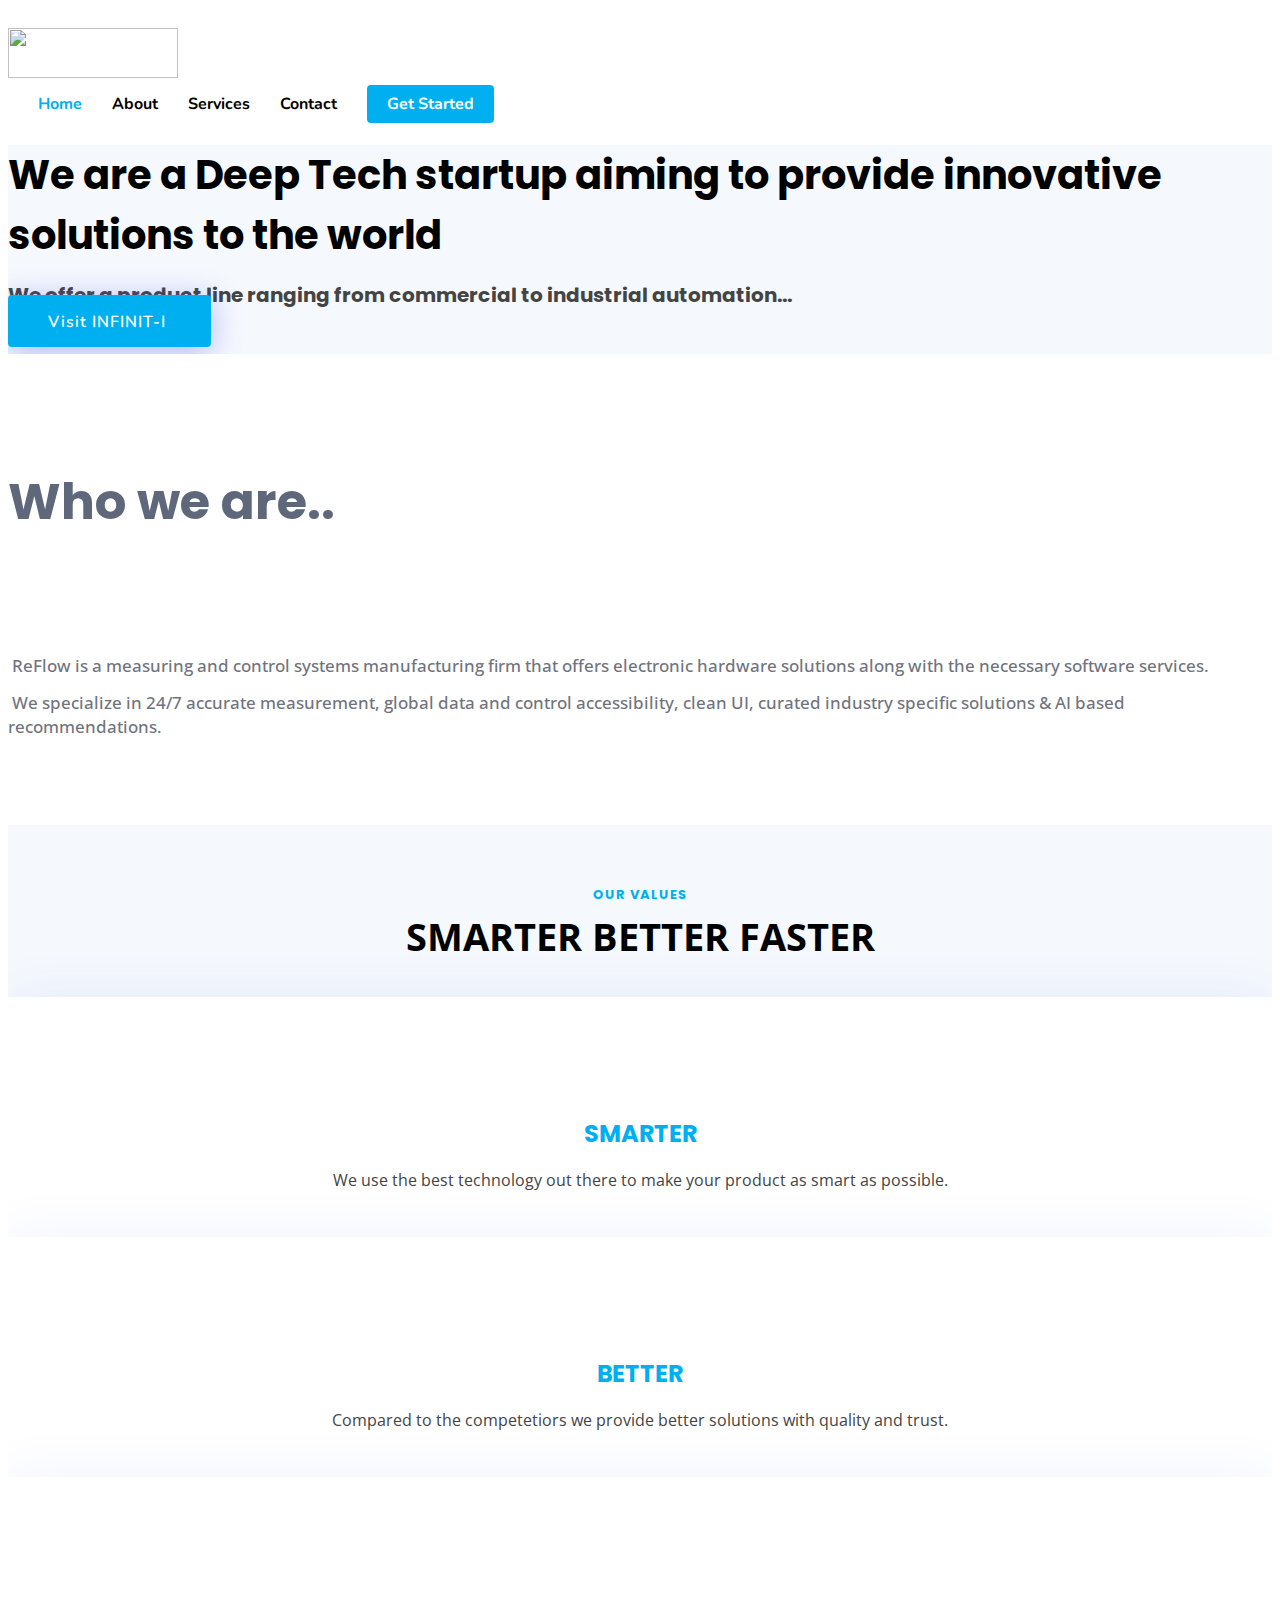
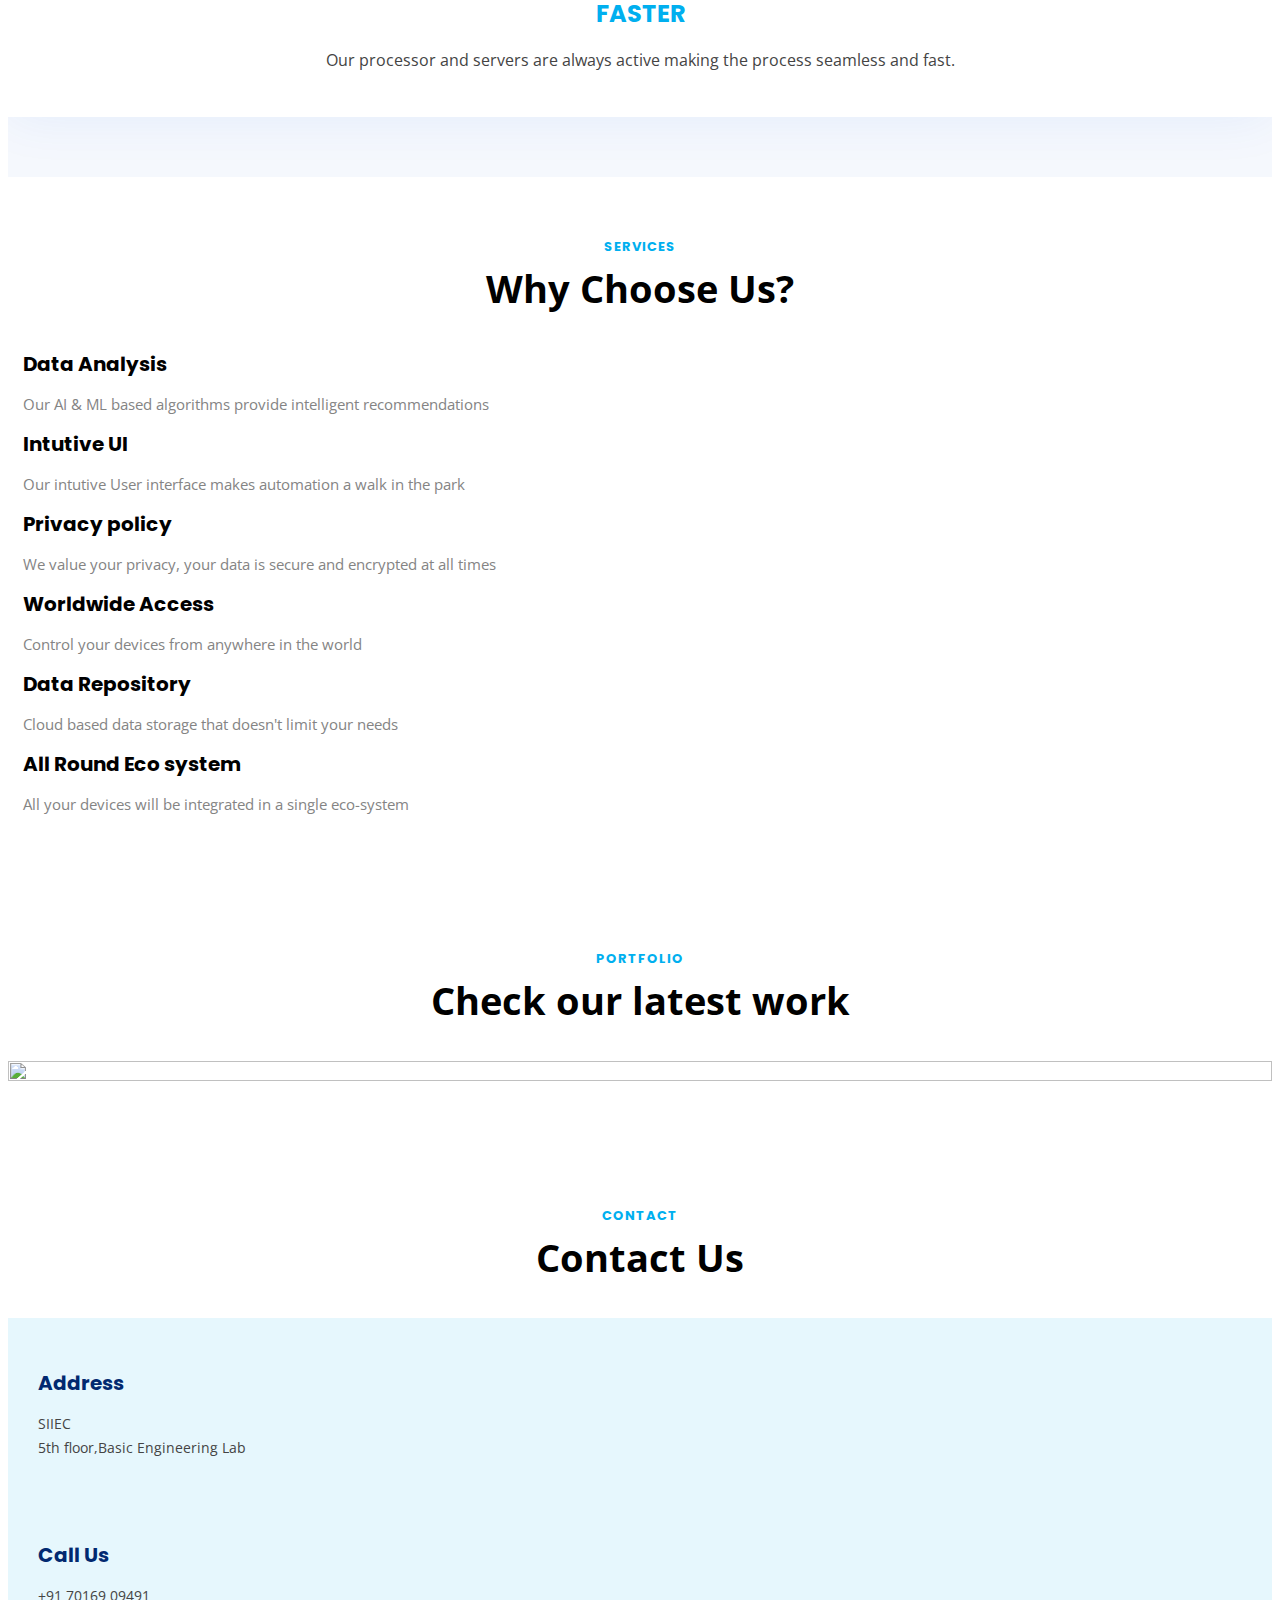
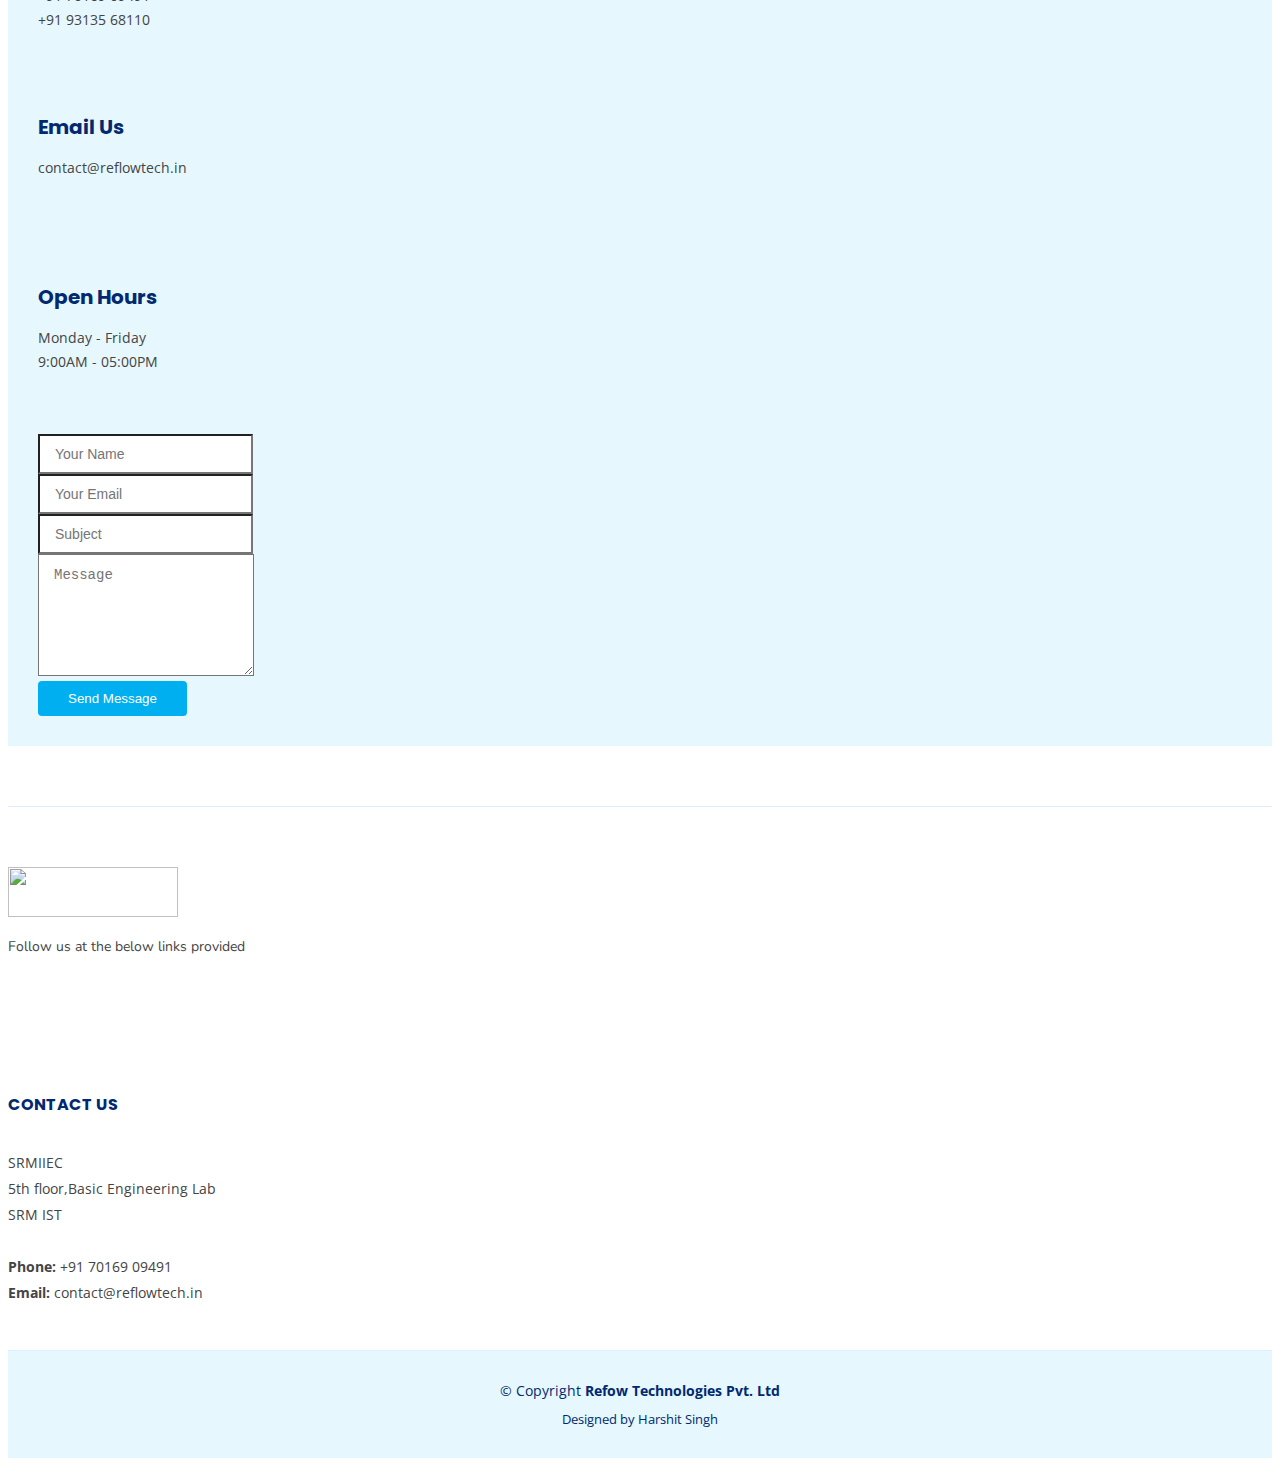
==== commit 30d62e66: "Update index.html" ====
--- a/index.html
+++ b/index.html
@@ -115,8 +115,8 @@
           <!-- <h2 data-aos="fade-up" data-aos-delay="400">We are team of talented designers making websites with Bootstrap</h2> -->
           <div data-aos="fade-up" data-aos-delay="600">
             <div class="text-center text-lg-start">
-              <a href="#about" class="btn-get-started scrollto d-inline-flex align-items-center justify-content-center align-self-center">
-                <span>Get Started</span>
+              <a href="products.html" class="btn-get-started scrollto d-inline-flex align-items-center justify-content-center align-self-center">
+                <span>Visit INFINIT-I</span>
                 <i class="bi bi-arrow-right"></i>
               </a>
             </div>
--- a/assets/css/style.css
+++ b/assets/css/style.css
@@ -12,8 +12,52 @@
   scroll-behavior: smooth;
 }
 
-
-
+#loading{
+  width: 100%;
+  height: 100vh;
+  background: #fff;
+  position: fixed;
+  z-index: 99999;
+  display: flex;
+  justify-content: center;
+  align-items: center;
+
+}
+.player{
+  margin-left: -120px;
+  height: 800px;
+  width: 800px;
+}
+
+
+.loader {
+  width: 50px;
+  height: 50px;
+
+  position: absolute;
+ 
+  animation: loader 2s infinite ease-in-out;
+}
+.loader span {
+  width: 50px;
+  height: 50px;
+  position: absolute;
+  left: 0;
+  top: 0;
+  border: 4px solid #0B1B48;
+}
+.loader span:nth-child(1) {
+  animation: span-1 2s ease-in-out infinite;
+}
+.loader span:nth-child(2) {
+  animation: span-2 2s ease-in-out infinite;
+}
+.loader span:nth-child(3) {
+  animation: span-3 2s ease-in-out infinite;
+}
+.loader span:nth-child(4) {
+  animation: span-4 2s ease-in-out infinite;
+}
 
 
 
@@ -37,7 +81,8 @@
 body {
   font-family: "Open Sans", sans-serif;
   color: #444444;
-  background: url(../img/finish.png) top center no-repeat;
+  
+
 }
 
 a {
@@ -56,7 +101,7 @@
 h4,
 h5,
 h6 {
-  font-family: "Nunito", sans-serif;
+  font-family: "Poppins", sans-serif;
 }
 
 /*--------------------------------------------------------------
@@ -287,7 +332,7 @@
 .navbar .getstarted:hover,
 .navbar .getstarted:focus:hover {
   color: #fff;
-  background: #cb6ce6;
+  background: #5969f3;
 }
 
 .navbar .dropdown ul {
@@ -398,7 +443,6 @@
   top: 15px;
   right: 15px;
 }
-
 .navbar-mobile ul {
   display: block;
   position: absolute;
@@ -470,14 +514,15 @@
 --------------------------------------------------------------*/
 .hero {
   width: 100%;
-  height: 100vh;
-
+  
+  background: #f5f8fd url("../img/intro-bg.jpg") center top no-repeat;
   background-size: cover;
+  padding: 0px 0 0 0;
 }
 
 .hero h1 {
   margin: 0;
-  font-size: 48px;
+  font-size: 40px;
   font-weight: 700;
   
 
@@ -487,7 +532,7 @@
 .hero h2 {
   color: #444444;
   margin: 15px 0 0 0;
-  font-size: 26px;
+  font-size: 20px;
 }
 
 .hero .btn-get-started {
@@ -497,7 +542,7 @@
   border-radius: 4px;
   transition: 0.5s;
   color: #fff;
-  background: #cb6ce6;  
+  background: #00afef;  
   box-shadow: 0px 5px 30px rgba(65, 84, 241, 0.4);
 }
 
@@ -514,6 +559,7 @@
   transition: 0.3s;
 }
 
+
 .hero .btn-get-started:hover i {
   transform: translateX(5px);
 }
@@ -521,6 +567,10 @@
 .hero .hero-img {
   text-align: right;
   animation: updown 3s linear infinite;
+  
+}
+.hero .hero-img img{
+  width: 100%;
 }
 @keyframes updown {
     0% {
@@ -556,6 +606,7 @@
     width: 80%;
     height: 70%;
   }
+ 
 }
 
 @media (max-width: 768px) {
@@ -564,20 +615,87 @@
   }
 
   .hero h1 {
-    font-size: 32px;
+    font-size: 25px;
   }
 
   .hero h2 {
-    font-size: 24px;
+    font-size: 16px;
   }
 
   .hero .hero-img img {
-    width: 100%;
-    height: 150%;
-    margin-bottom: -150px;
+    width: 70%;
     
   }
-}
+  .player{
+    height: 500px;
+    width: 500px;
+    display: flex;
+    margin-left: -80px;
+    margin-top: -30pxg;
+  }
+  
+}
+
+.hero .icon-boxes {
+  padding-bottom: 60px;
+}
+
+@media (min-width: 1200px) {
+  .hero .icon-boxes:before {
+    content: "";
+    position: absolute;
+    bottom: 0;
+    left: 0;
+    right: 0;
+    height: calc(50% + 20px);
+    background-color: #fff;
+  }
+}
+
+.hero .icon-box {
+  padding: 60px 30px;
+  position: relative;
+  overflow: hidden;
+  background: #00afef;
+  box-shadow: 0 0 29px 0 rgba(0, 0, 0, 0.08);
+  transition: all 0.3s ease-in-out;
+  border-radius: 8px;
+  z-index: 1;
+  height: 100%;
+  width: 100%;
+  text-align: center;
+}
+
+.hero .icon-box .title {
+  font-weight: 700;
+  margin-bottom: 15px;
+  font-size: 24px;
+}
+
+.hero .icon-box .title a {
+  color: #fff;
+  transition: 0.3s;
+}
+
+.hero .icon-box .icon {
+  margin-bottom: 20px;
+  padding-top: 10px;
+  display: inline-block;
+  transition: all 0.3s ease-in-out;
+  font-size: 48px;
+  line-height: 1;
+  color: rgba(255, 255, 255, 0.6);
+}
+
+.hero .icon-box:hover {
+  background: #009786;
+}
+
+.hero .icon-box:hover .title a,
+.hero .icon-box:hover .icon {
+  color: #fff;
+}
+
 
 /*--------------------------------------------------------------
 # Index Page
@@ -585,69 +703,29 @@
 /*--------------------------------------------------------------
 # About
 --------------------------------------------------------------*/
-.about .content {
-  background-color: 	#cceffc;
-  padding: 40px;
-  font-family: "Nunito", sans-serif;
-}
-
-.about h3 {
-  font-size: 20px;
-  font-weight: 700;
-  color: #00afef;
-  text-transform: uppercase;
-}
-
-.about h2 {
-  font-size: 24px;
-  font-weight: 700;
-  color: #012970;
-}
-
-.about p {
-  margin: 15px 0 30px 0;
-  line-height: 24px;
-  font-size: 18px;
-}
-
-.about .btn-read-more {
-  line-height: 0;
-  padding: 15px 40px;
-  border-radius: 4px;
-  transition: 0.5s;
-  color: #fff;
-  background: #4154f1;
-  box-shadow: 0px 5px 25px rgba(65, 84, 241, 0.3);
-}
-
-.about .btn-read-more span {
-  font-family: "Nunito", sans-serif;
-  font-weight: 600;
-  font-size: 16px;
-  letter-spacing: 1px;
-}
-
-.about .btn-read-more i {
-  margin-left: 5px;
-  font-size: 18px;
-  transition: 0.3s;
-}
-
-.about .btn-read-more:hover i {
-  transform: translateX(5px);
-}
+
 
 /*--------------------------------------------------------------
 # Values
 --------------------------------------------------------------*/
+.values {
+  width: 100%;
+  height: 100%;
+  background: #f5f8fd url("../img/intro-bg.jpg") center top no-repeat;
+  
+  
+  background-size: cover;
+  
+
+}
 
 .values .box {
   padding: 30px;
-  box-shadow: 0px 0 5px rgba(1, 41, 112, 0.08);
+  box-shadow: 0px 0 50px rgba(0, 86, 224, 0.08);
   text-align: center;
   transition: 0.3s;
   height: 100%;
-  font-family: "Nunito", sans-serif;;
+  background-color: white;
  
 }
 
@@ -837,6 +915,10 @@
 /*--------------------------------------------------------------
 # Services
 --------------------------------------------------------------*/
+.boxtz{
+  margin-top: -120px;
+}
+
 .services .service-box {
   box-shadow: 0px 0 30px rgba(1, 41, 112, 0.08);
   height: 100%;
@@ -2542,7 +2624,8 @@
     z-index: -1;
     top: -1%;
     left: -2%;
-    animation: spin 2.5s linear infinite;
+    animation: none;
+   
 }
 
 .card::after {
@@ -2565,18 +2648,9 @@
   animation: spin 2.5s linear infinite;
 }
 
-@keyframes spin {
-  0% {
-    --rotate: 0deg;
-  }
-  100% {
-    --rotate: 360deg;
-  }
-}
-
-.boxtz{
-  padding-bottom: 150px;
-}
+
+
+
 
 @media screen and (max-width: 600px) {
   .azx {
@@ -2597,5 +2671,295 @@
     display: none;
   }
   
-}
-
+  
+}
+
+.svgBox svg {
+  fill :none;
+  stroke:#222;
+  stroke-width: 10;
+  transform: scale (2);
+  stroke : url(#col);
+  stroke-dasharray:60 172;
+  stroke-linecap: round;
+  animation: oj 4s linear infinite;
+
+
+}
+
+@keyframes oj {
+ 0%{
+  stroke-dashoffset:0;
+ }
+ 100%{
+   stroke-dashoffset:232;
+ }
+}
+
+.svgBox svg :nth-of-type(1){
+animation: none;
+  fill :none;
+  stroke:#222;
+  stroke-width: 10;
+  transform: scale (2);
+  stroke-dasharray:none;
+
+}
+.infinity-text{
+    color:white;
+    text-align: center;
+   font-size: 40px;
+   font-family: "Nunito", sans-serif;
+
+
+}
+
+.aboutx{
+  display:flex;
+  align-items: center;
+  justify-content:center;
+  background:#111;
+}
+
+.about .content h3 {
+  font-weight: 700;
+  font-size: 50px;
+  color: #5f687b;
+}
+
+.about .content ul {
+  list-style: none;
+  color: #6e727d;;
+  font-size: 17px;
+  font-weight: 500;
+  padding: 0;
+}
+
+.about .content ul li {
+  padding-bottom: 10px;
+}
+
+.about .content ul i {
+  font-size: 20px;
+  padding-right: 4px;
+  color: #16df7e;
+}
+
+.about .content p:last-child {
+  margin-bottom: 0;
+}
+
+.about .image{
+  margin-top: -100px;
+}
+
+
+.faq {
+  padding-top: 80px;
+}
+
+.faq .accordion-item {
+  border: 0;
+  margin-bottom: 10px;
+}
+
+.faq .accordion-collapse {
+  border: 0;
+}
+
+.faq .accordion-button {
+  padding: 15px 30px 20px 60px;
+  font-weight: 600;
+  border: 0;
+  font-size: 18px;
+  color: var(--color-default);
+  text-align: left;
+  background: rgba(14, 29, 52, 0.03);
+  border-radius: 5px;
+}
+
+.faq .accordion-button:focus {
+  box-shadow: none;
+}
+
+.faq .accordion-button:not(.collapsed) {
+  color: var(--color-primary);
+  border-bottom: 0;
+  box-shadow: none;
+}
+
+.faq .question-icon {
+  position: absolute;
+  top: 14px;
+  left: 25px;
+  font-size: 20px;
+  color: var(--color-primary);
+}
+
+.faq .accordion-button:after {
+  position: absolute;
+  right: 15px;
+  top: 15px;
+}
+
+.faq .accordion-body {
+  padding: 0 30px 25px 60px;
+  border: 0;
+  background: rgba(14, 29, 52, 0.03);
+  border-radius: 5px;
+}
+
+
+.carousel-content {
+  position: absolute;
+  /*to center the content horizontally and vertically*/
+  top: 50%;
+  left: 50%;
+  transform: translate(-50%, -50%); 
+  text-align: center;
+  z-index: 50;
+}
+.carousel-heading {
+  font-size: 3rem;
+  color: #308d46;
+  margin-bottom: 1rem;
+}
+/*----- end of carousel content stylings ----- */
+
+/* ----- slideshow stylings ----- */
+.slideshow {
+  height: 100%;
+  overflow: hidden; /* to hide slides in x-direction */
+  position: relative;
+}
+/* wrapper which wraps all the slideshow images stylings */
+.slideshow-wrapper {
+  display: flex;
+  /* We give it width as 400% because we are making a 
+     4 image carousel. If you want to make for example, 
+     5 images carousel, then give width as 500%. */
+  width: 400%;
+  height: 100%;
+  position: relative;
+  /* you can change the animation settings from below */
+  animation: slideshow 20s infinite;
+}
+/* define width and height for images*/
+.slide {
+  width: 100%;
+  height: 100%;
+}
+.slide-img {
+  width: 100%;
+  height: 100%;
+  object-fit: cover; 
+}
+/* @keyframes are used to provide animations
+ We make these settings for 4 image carousel.
+ Make modification according to your needs. */
+@keyframes slideshow {
+  0%  { left: 0; }
+  10% { left: 0; }
+  15% { left: -100%; }
+  25% { left: -100%; }
+  30% { left: -200%; }
+  40% { left: -200%; }
+  45% { left: -300%; }
+  55% { left: -300%; }
+  60% { left: -200%; }
+  70% { left: -200%; }
+  75% { left: -100%; }
+  85% { left: -100%; }
+  90% { left: 0%; }
+}
+/* ----- end of slideshow stylings ----- */
+
+/* ----- carousel control buttons stylings ----- */
+.slide-btn {
+  background-color: #bbb;
+  border-radius: 50%;
+  border: .2rem solid #d38800;
+  width: 1.2rem;
+  height: 1.2rem;
+  outline: none;
+  cursor: pointer;
+  /* stylings for positioning the buttons at
+     the bottom of the carousel */
+  position: absolute;
+  bottom: 3%;
+  left: 50%;
+  transform: translateX(-50%);
+  z-index: 70;
+}
+/* As we provide position as absolute, 
+the buttons places one over the other. 
+So, we have to place them individually
+at their correct positions. */
+.slide-btn-1 {
+  left: 45%;
+}
+.slide-btn-2 {
+  left: 50%;
+}
+.slide-btn-3 {
+  left: 55%;
+}
+.slide-btn-4 {
+  left: 60%;
+}
+/* When we focus on the particular button, 
+the animation stops to that particular image 
+to which the button is associated. */
+.slide-btn-1:focus~.slideshow-wrapper {
+  animation: none;
+  left: 0;
+}
+.slide-btn-2:focus~.slideshow-wrapper {
+  animation: none;
+  left: -100%;
+}
+.slide-btn-3:focus~.slideshow-wrapper {
+  animation: none;
+  left: -200%;
+}
+.slide-btn-4:focus~.slideshow-wrapper {
+  animation: none;
+  left: -300%;
+}
+/* when we focus on the button, the background color changes */
+.slide-btn:focus {
+  background-color: #308d46;
+}
+
+
+
+/*loader */
+
+*{box-sizing:border-box}
+
+@keyframes loader {
+  0% {transform:rotate(-45deg)}
+  50%{transform:rotate(-135deg)}
+  100%{transform:rotate(-225deg)}
+}
+@keyframes span-1 {
+  0% {transform:translate(0);}
+  50%{transform:translate(-50px, 0);border-color:#EE4D68}
+  100%{transform:translate(0);}}
+@keyframes span-2 {
+  0%{transform:translate(0);}
+  50%{transform:translate(50px, 0);border-color:#875678}
+  100%{transform:translate(0);}}
+@keyframes span-3 {
+  0%{transform:translate(0);}
+  50%{transform:translate(0, -50px);border-color:#FF9900}
+  100%{transform:translate(0);}}
+@keyframes span-4 {
+  0%{transform:translate(0);}
+  50%{transform:translate(0, 50px);border-color:#00E4F6}
+  100%{transform:translate(0);}}
+
+
+
+
+  
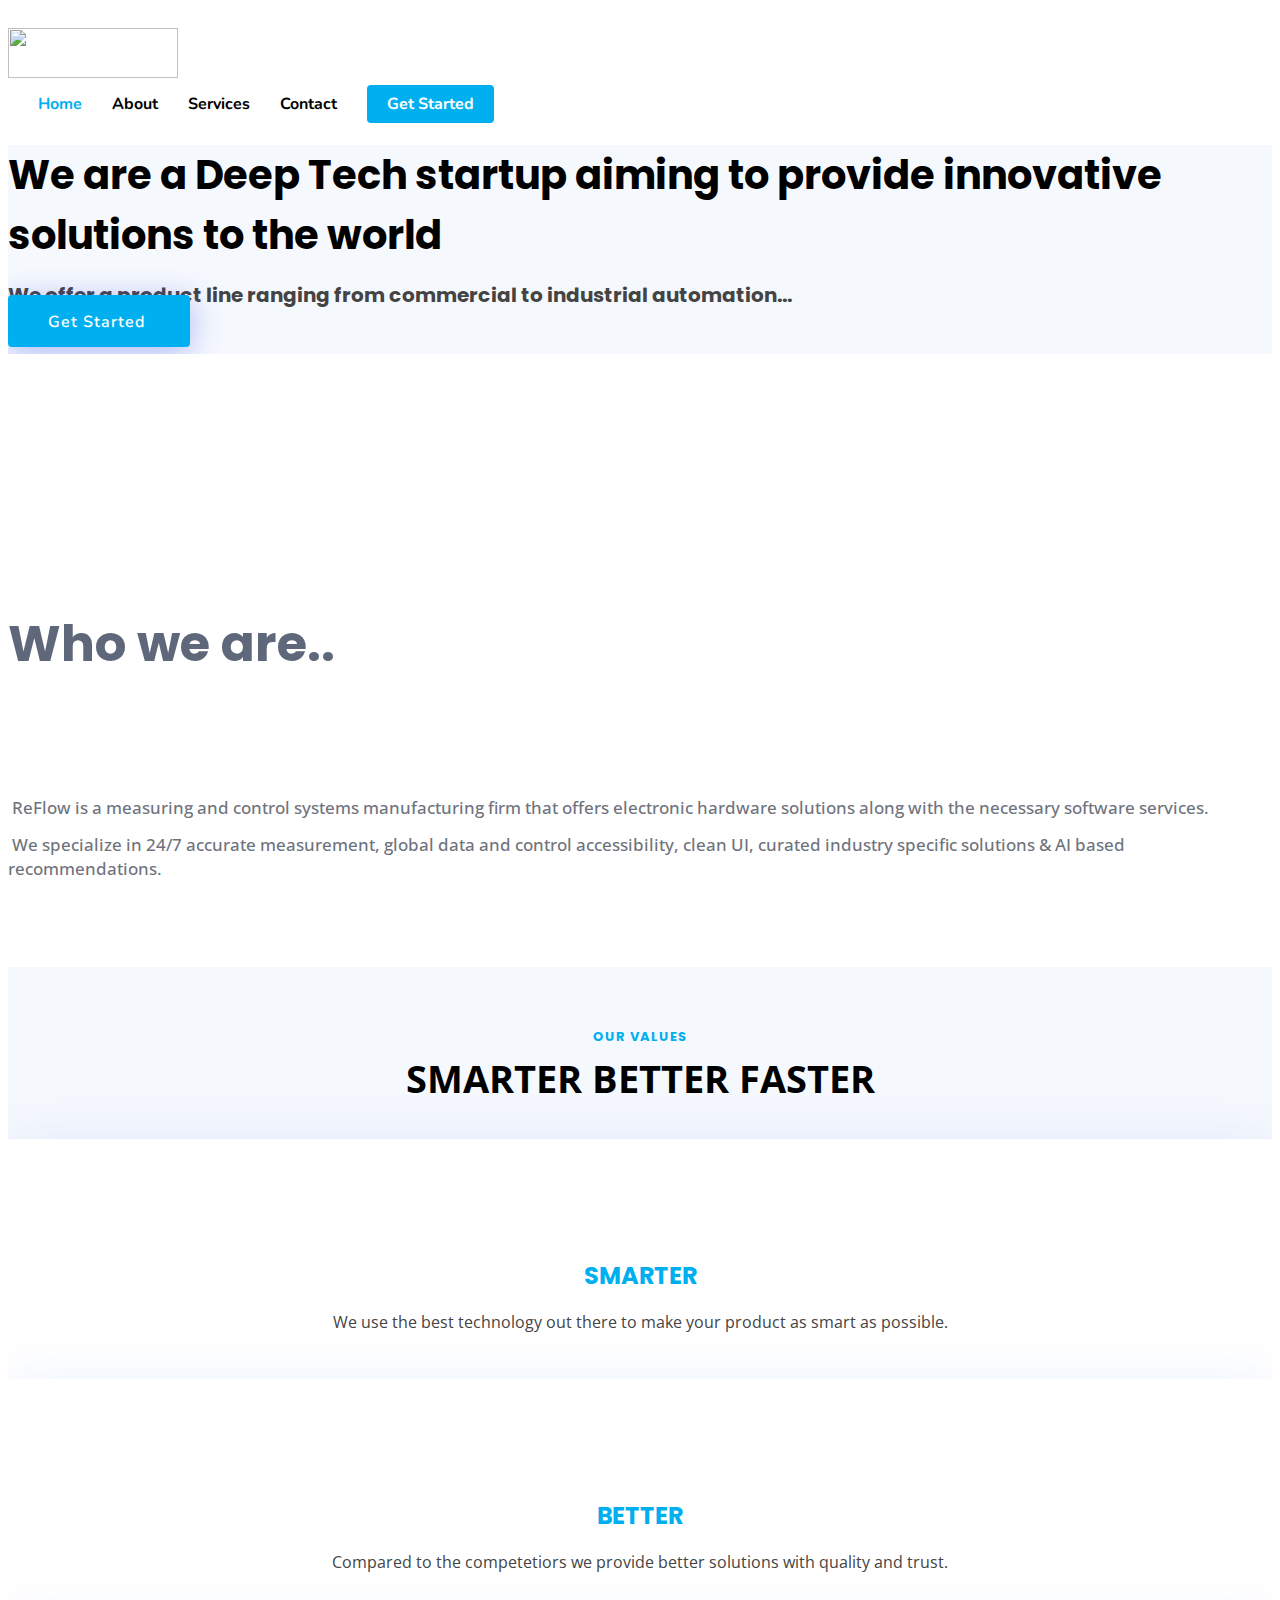
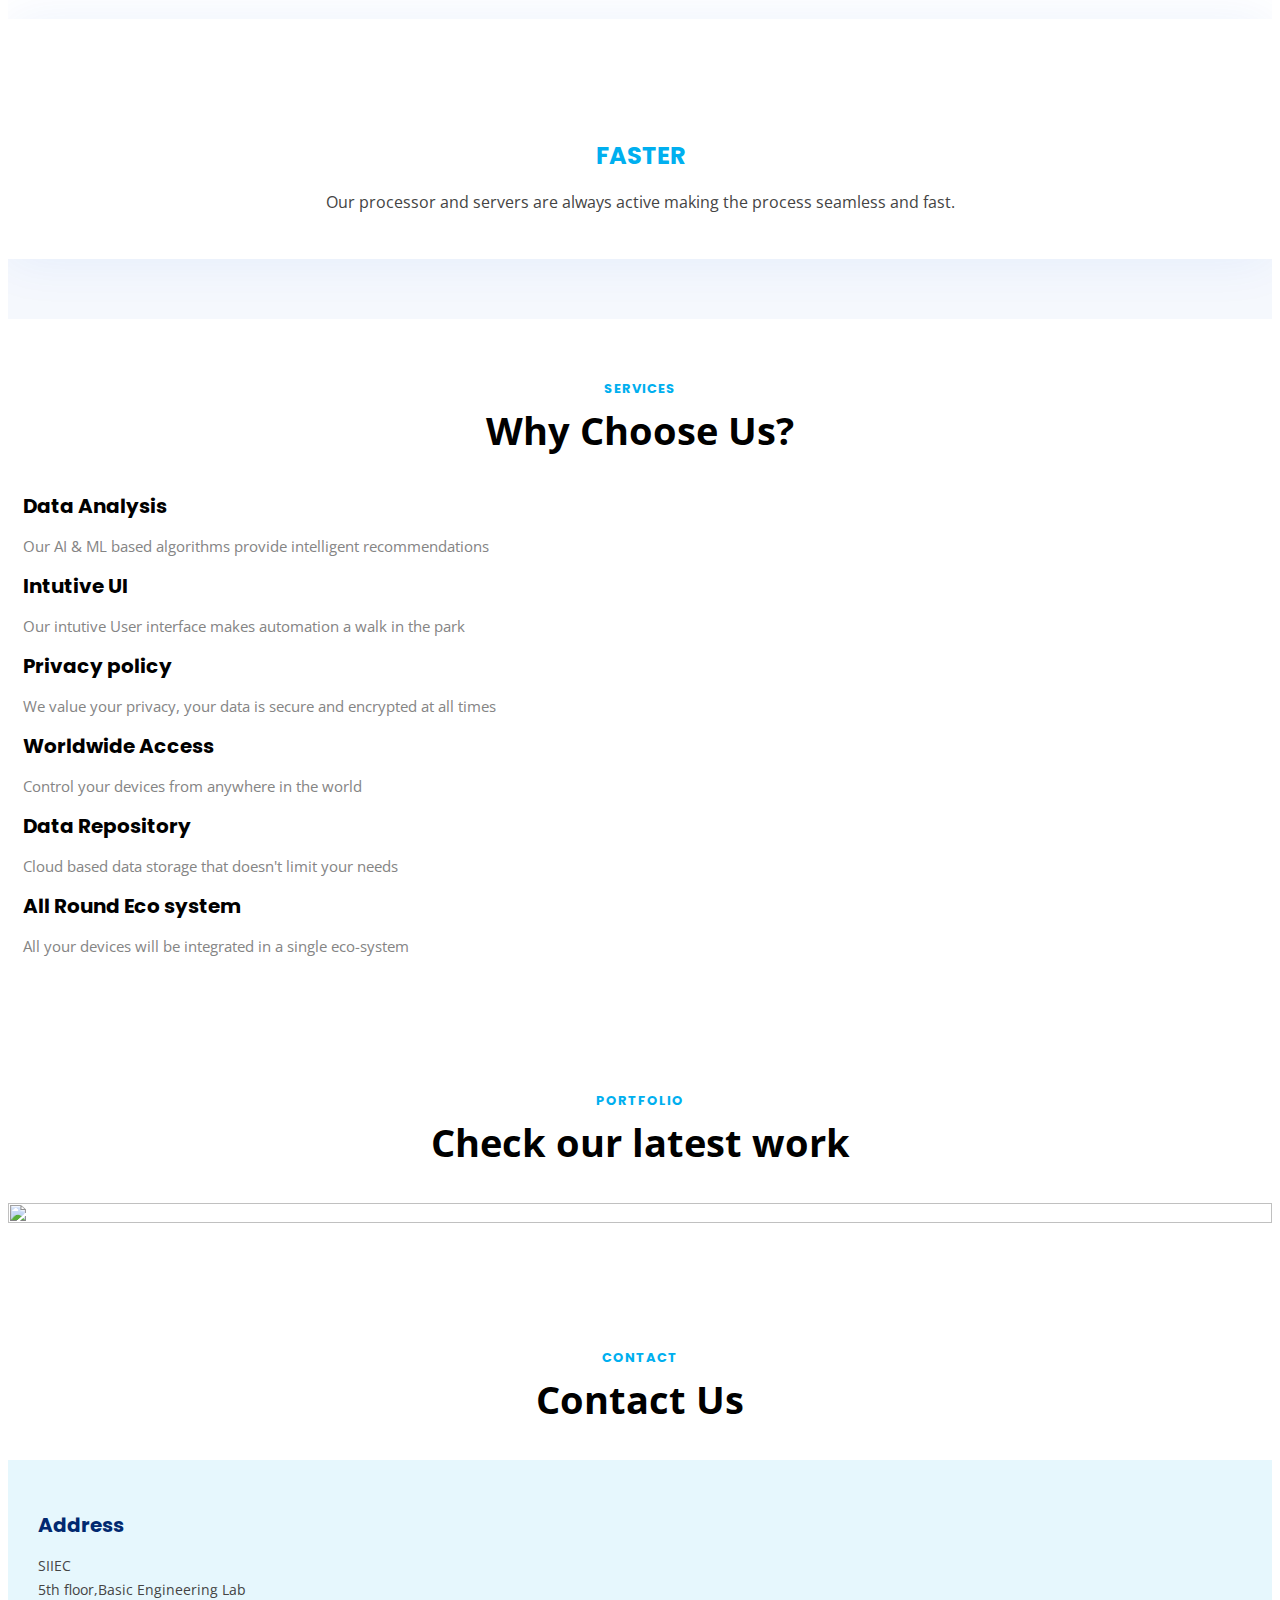
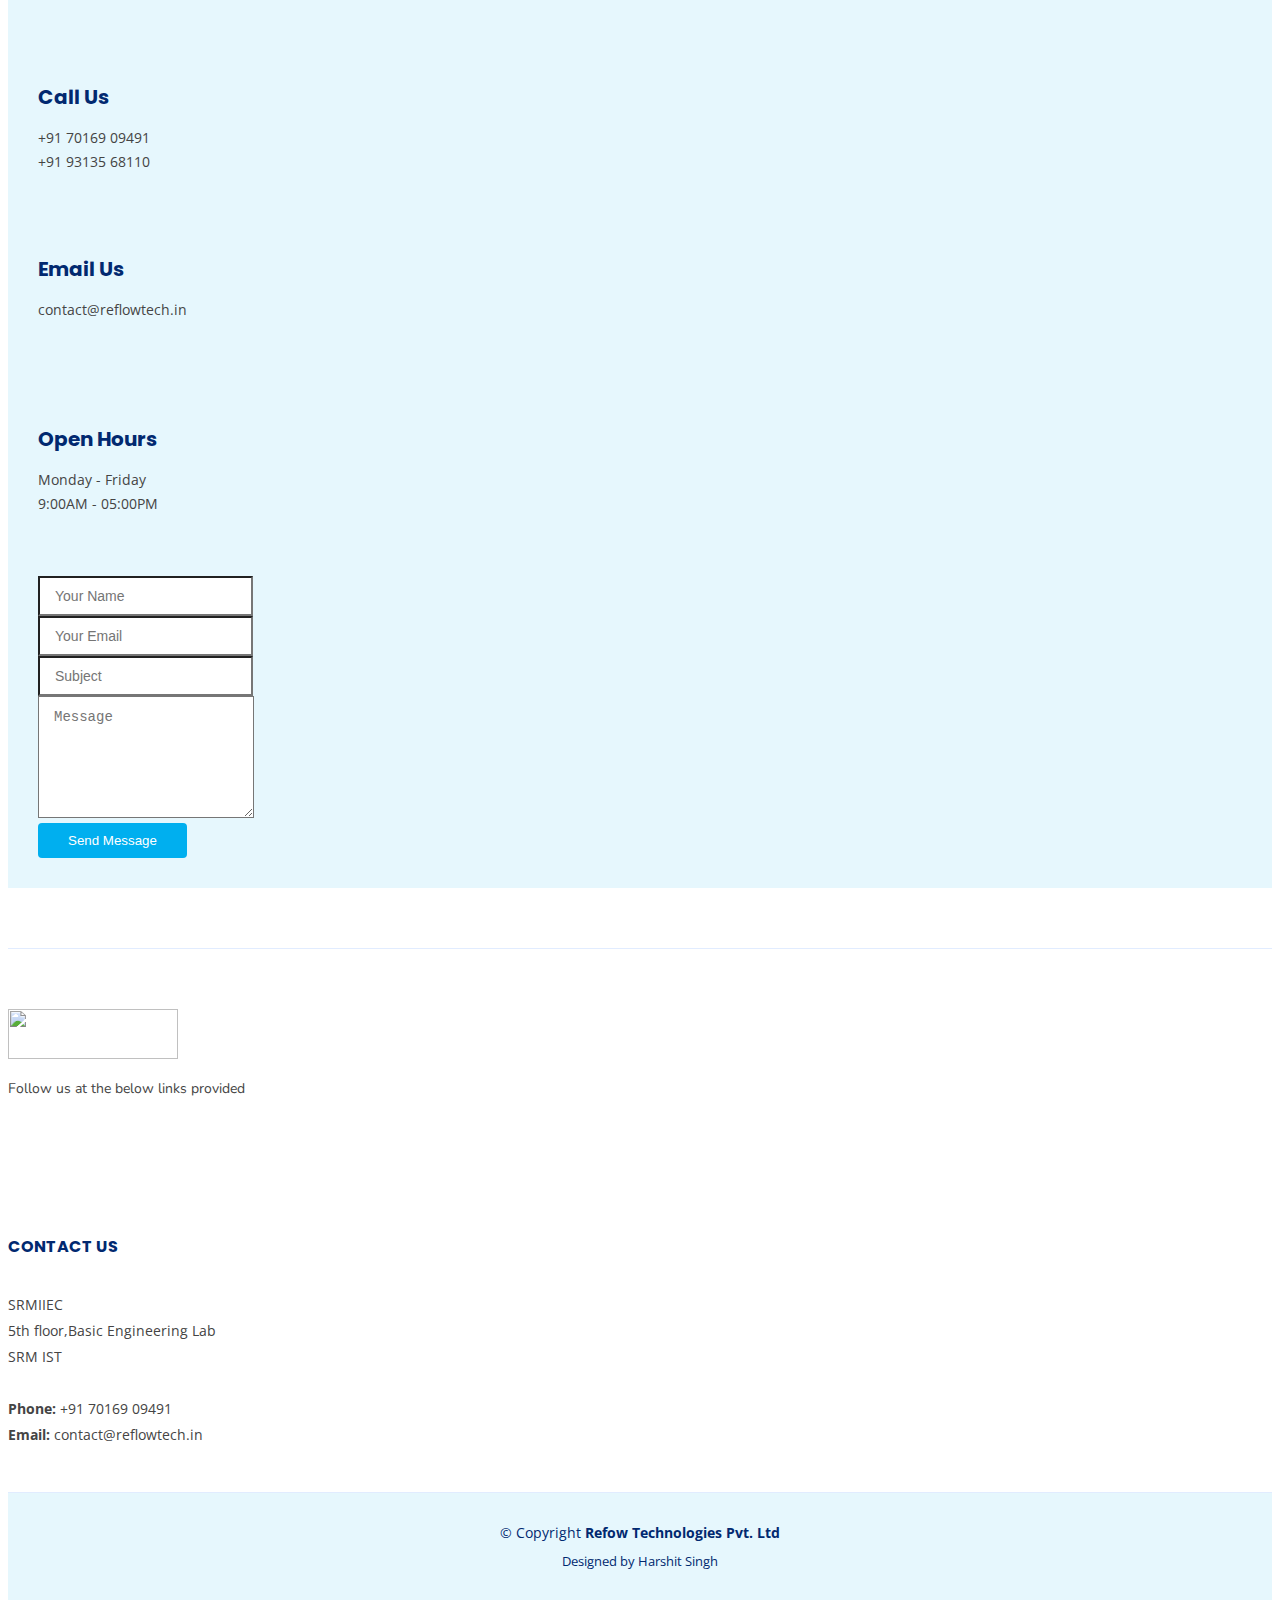
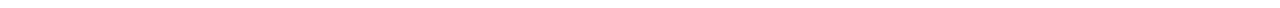
==== commit b1597522: "dashboard added" ====
--- a/index.html
+++ b/index.html
@@ -115,8 +115,8 @@
           <!-- <h2 data-aos="fade-up" data-aos-delay="400">We are team of talented designers making websites with Bootstrap</h2> -->
           <div data-aos="fade-up" data-aos-delay="600">
             <div class="text-center text-lg-start">
-              <a href="products.html" class="btn-get-started scrollto d-inline-flex align-items-center justify-content-center align-self-center">
-                <span>Visit INFINIT-I</span>
+              <a href="#about" class="btn-get-started scrollto d-inline-flex align-items-center justify-content-center align-self-center">
+                <span>Get Started</span>
                 <i class="bi bi-arrow-right"></i>
               </a>
             </div>
@@ -165,10 +165,31 @@
           </div>
         </div>
       </div> -->
+
+
   
     </div>
 
+
+   
+
+
+
   </section><!-- End Hero -->
+
+
+   <!-- Dashboard Section -->
+
+   <Section>
+    <div class="container" data-aos="fade-up">
+      <img src="assets/img/Dashboard.png" class="img-fluid dashboardimg" alt="">
+   
+    </div>
+    </Section>
+
+
+
+  <!-- End of dashboard section -->
 
   <main id="main">
     <!-- ======= About Section ======= -->
@@ -197,6 +218,24 @@
       </div>
 
     </section><!-- End About Section -->
+
+
+
+
+
+
+
+
+
+
+
+
+
+
+
+
+
+
 
     <!-- ======= Values Section ======= -->
     <section id="values" class="values">
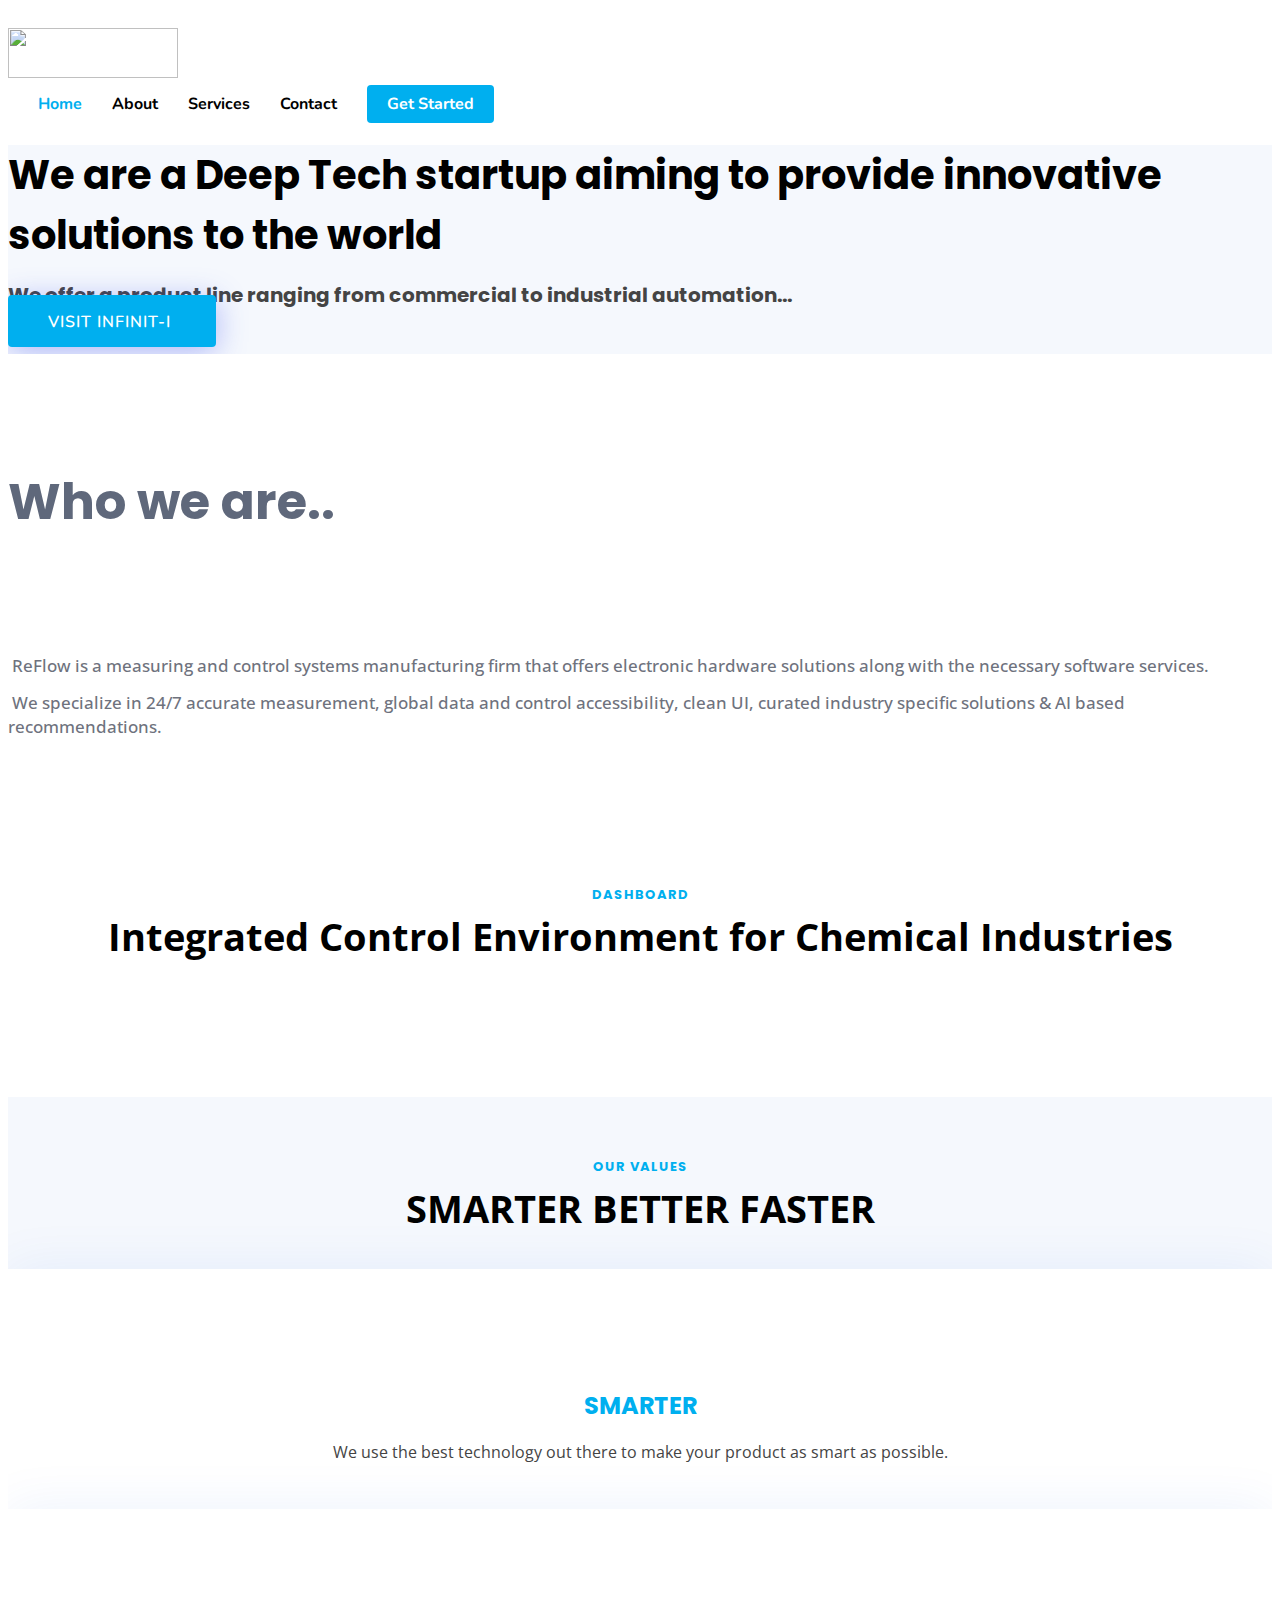
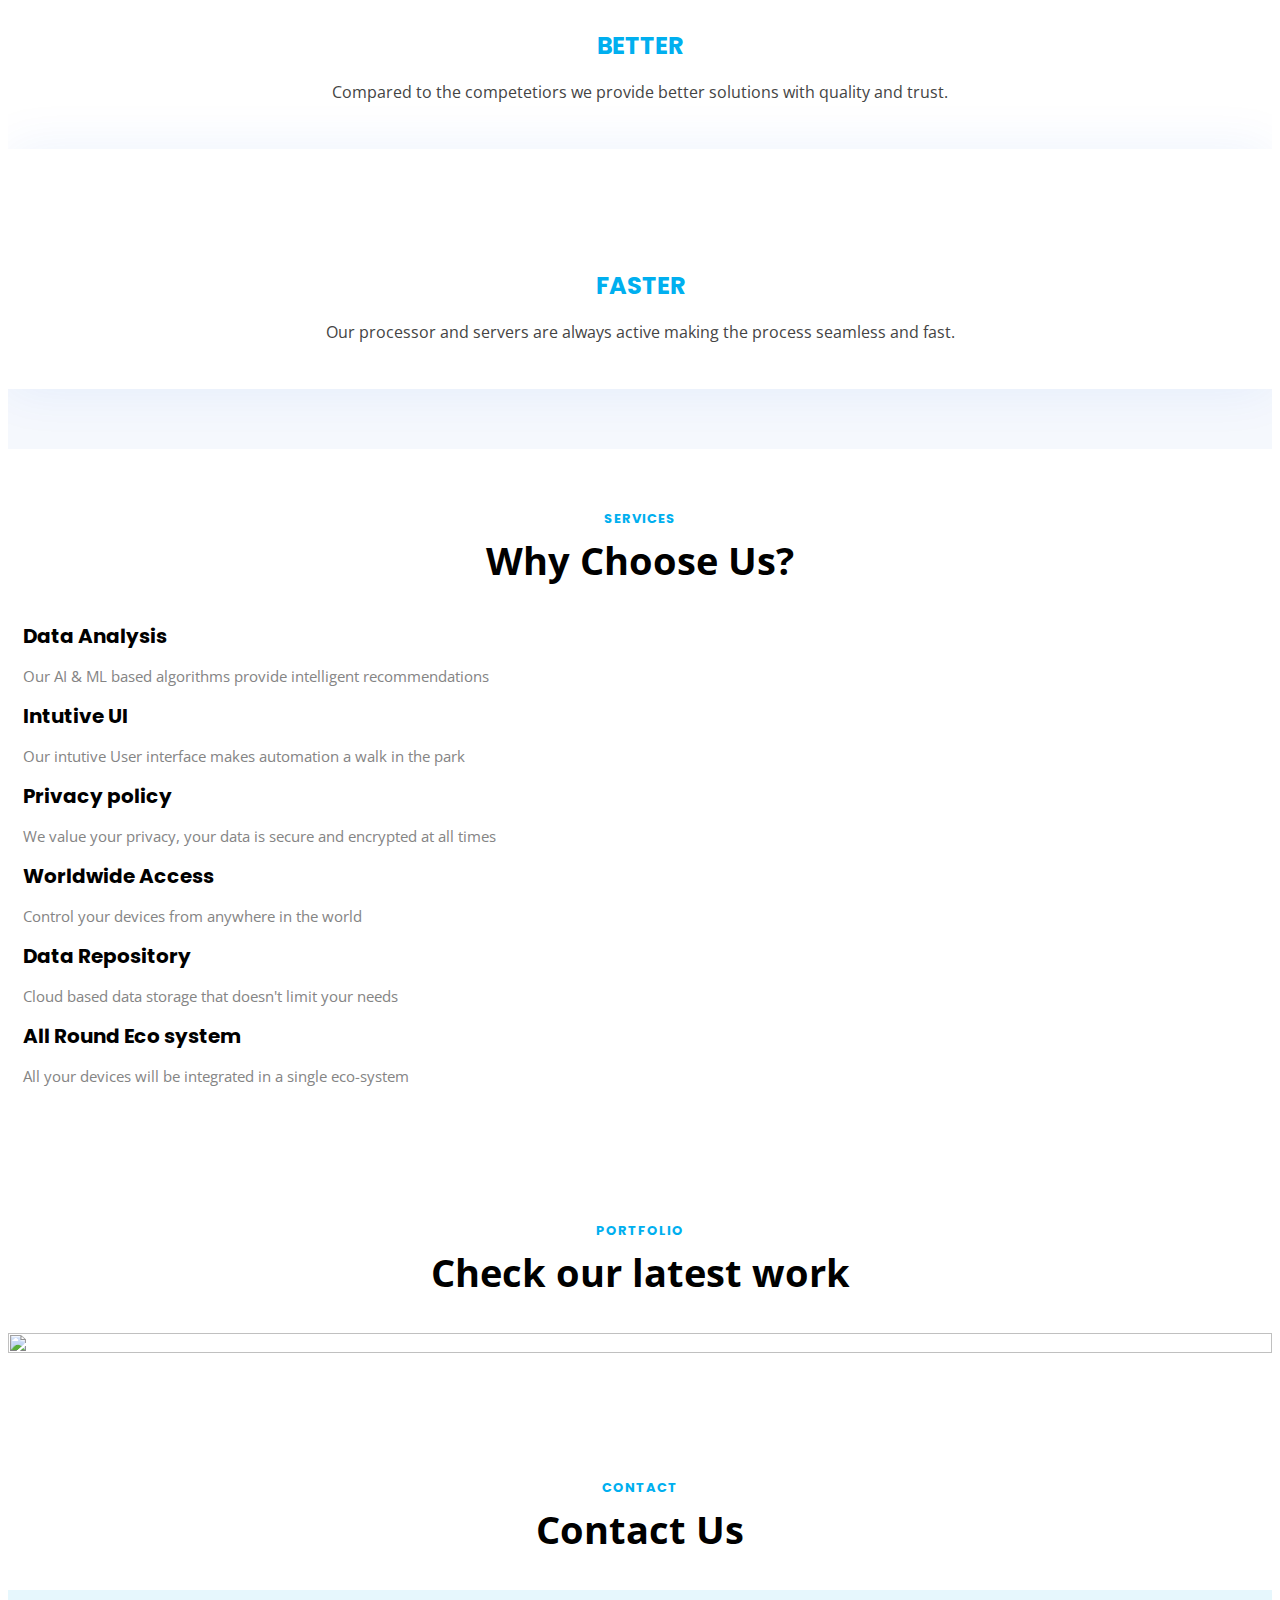
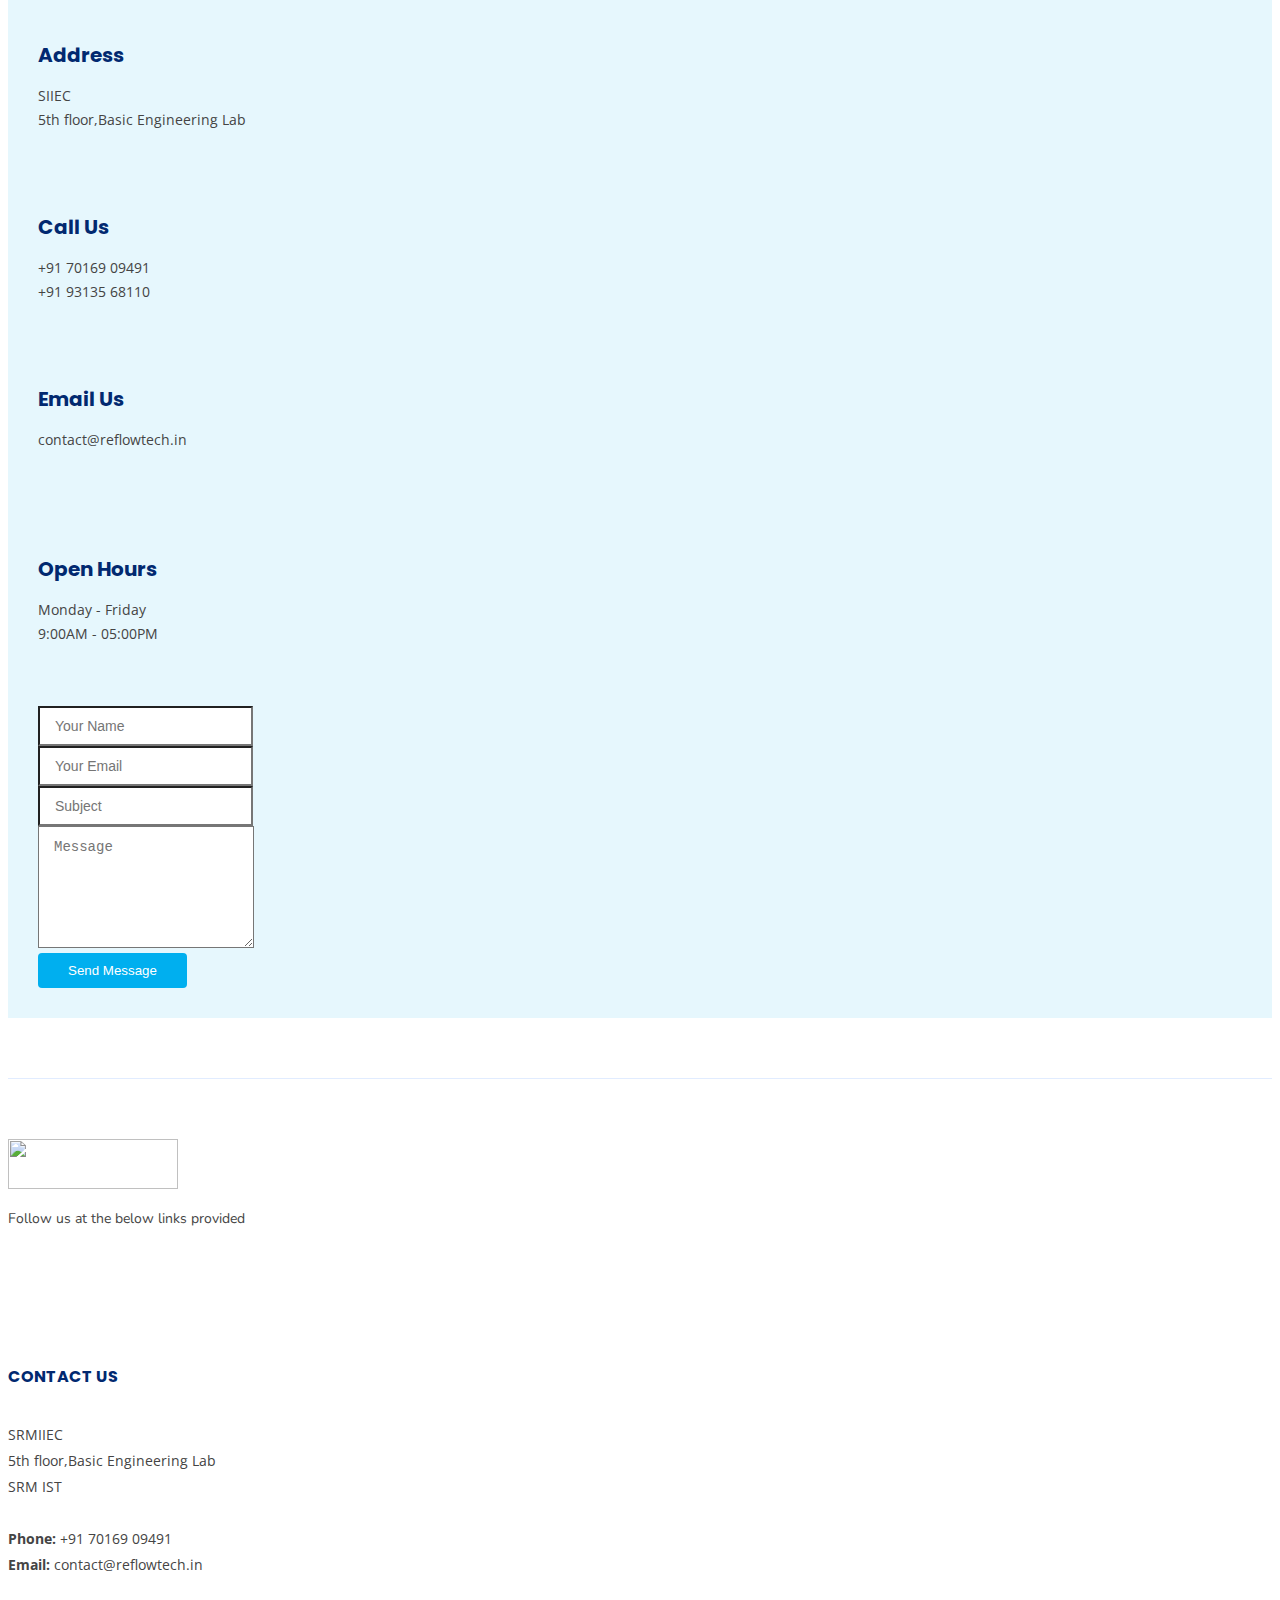
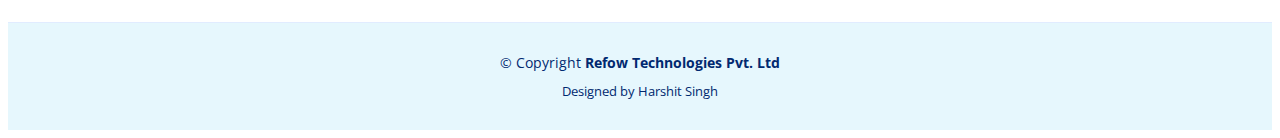
==== commit 803de133: "Update index.html" ====
--- a/index.html
+++ b/index.html
@@ -115,8 +115,8 @@
           <!-- <h2 data-aos="fade-up" data-aos-delay="400">We are team of talented designers making websites with Bootstrap</h2> -->
           <div data-aos="fade-up" data-aos-delay="600">
             <div class="text-center text-lg-start">
-              <a href="#about" class="btn-get-started scrollto d-inline-flex align-items-center justify-content-center align-self-center">
-                <span>Get Started</span>
+              <a href="products.html" class="btn-get-started scrollto d-inline-flex align-items-center justify-content-center align-self-center">
+                <span>VISIT INFINIT-I</span>
                 <i class="bi bi-arrow-right"></i>
               </a>
             </div>
@@ -180,12 +180,7 @@
 
    <!-- Dashboard Section -->
 
-   <Section>
-    <div class="container" data-aos="fade-up">
-      <img src="assets/img/Dashboard.png" class="img-fluid dashboardimg" alt="">
-   
-    </div>
-    </Section>
+
 
 
 
@@ -234,7 +229,16 @@
 
 
 
-
+    <Section>
+      <div class="container" data-aos="fade-up">
+        <header class="section-header">
+          <h2>Dashboard</h2>
+          <p>Integrated Control Environment for Chemical Industries</p>
+        </header>
+        <img src="assets/img/Dashboard.png" class="img-fluid dashboardimg" alt="">
+     
+      </div>
+      </Section>
 
 
     <!-- ======= Values Section ======= -->
--- a/assets/css/style.css
+++ b/assets/css/style.css
@@ -443,6 +443,7 @@
   top: 15px;
   right: 15px;
 }
+
 .navbar-mobile ul {
   display: block;
   position: absolute;
@@ -2960,6 +2961,69 @@
   100%{transform:translate(0);}}
 
 
-
-
+/* .dashboardimg{
+ 
   
+}
+
+.animations{
+  
+
+  top: 500px;
+   
+    display: flex;
+
+    flex-direction: column;
+    justify-content: center;
+    align-items: center;
+} */
+
+.dashboardcontainer{
+  position: relative;
+  height: 100%;
+  width: 100%;
+}
+
+.animations{
+    width: 100%;
+    height: 800px;
+ 
+  
+   
+}
+
+.dashboardimgcontainer{
+  position: absolute;
+  bottom: 0;
+  left: 0;
+  right: 0;
+  top:-10px;
+}
+
+
+.dashboardimg{
+  width: 80%;
+  display: block;
+  margin-top: 40px;
+  margin-left: auto;
+  margin-right: auto;
+  box-shadow: 0 4px 8px 0 rgba(0, 0, 0, 0.2), 0 6px 20px 0 rgba(0, 0, 0, 0.19);
+  border-radius: 20px;
+  animation: updown 3s linear infinite;
+}
+
+@media (max-width: 768px) {
+  .dashboardimg{
+    width: 100%;
+    height: 200px;
+    display: block;
+    margin-left: auto;
+    margin-right: auto;
+    box-shadow: 0 4px 8px 0 rgba(0, 0, 0, 0.2), 0 6px 20px 0 rgba(0, 0, 0, 0.19);
+    border-radius: 20px;
+    animation: updown 3s linear infinite;
+  }
+}
+
+
+  
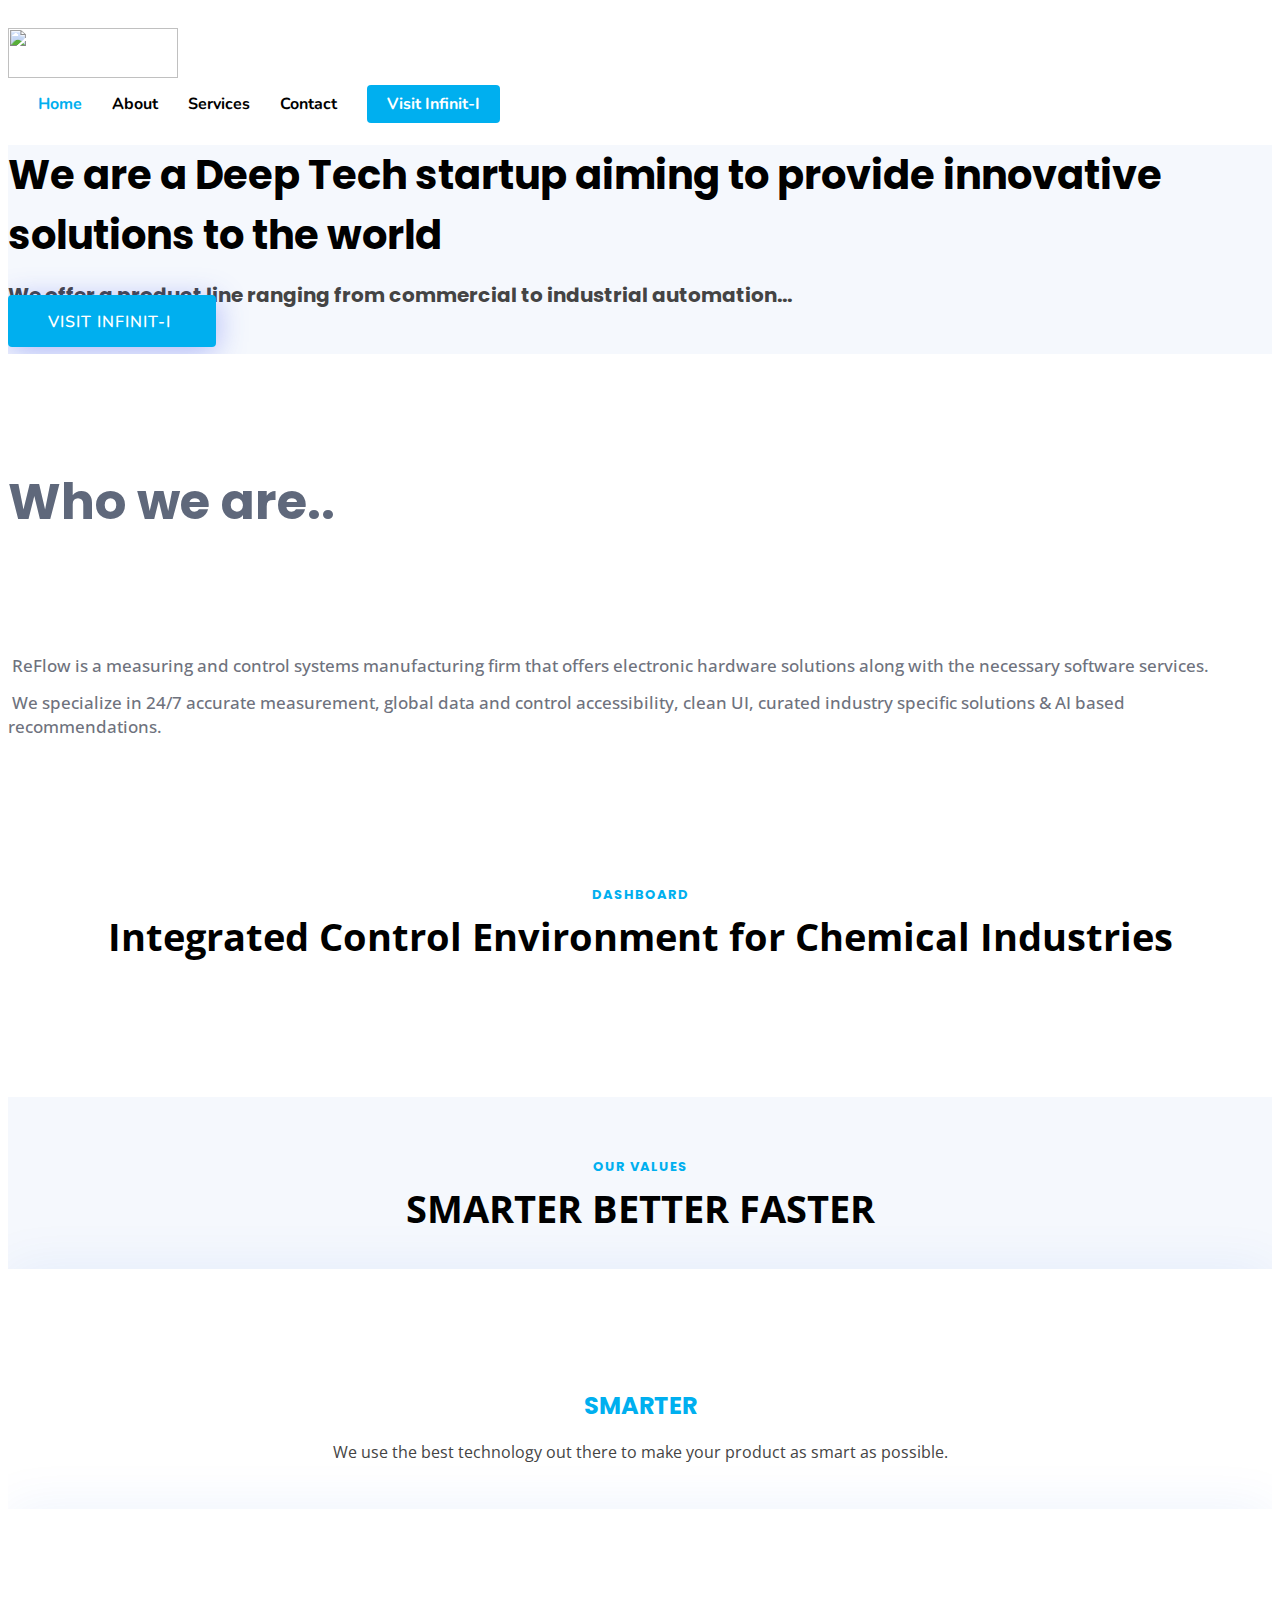
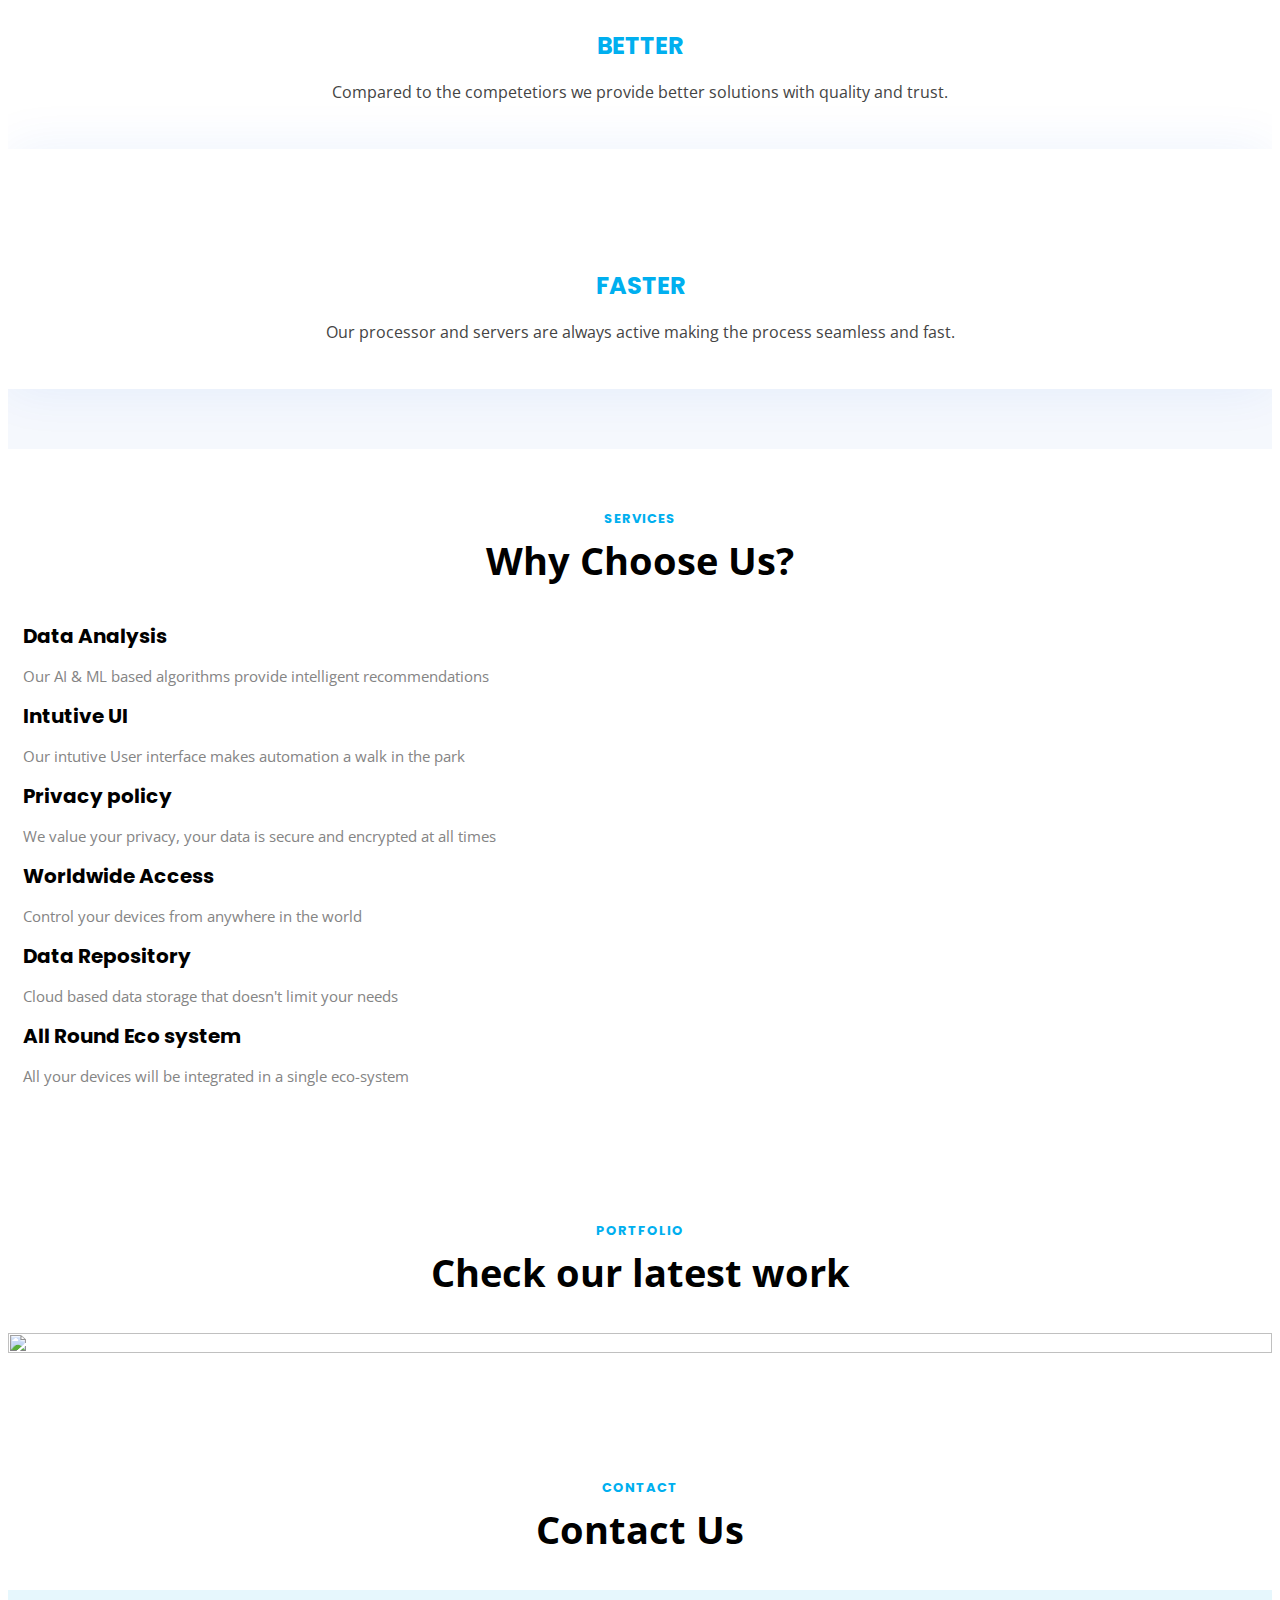
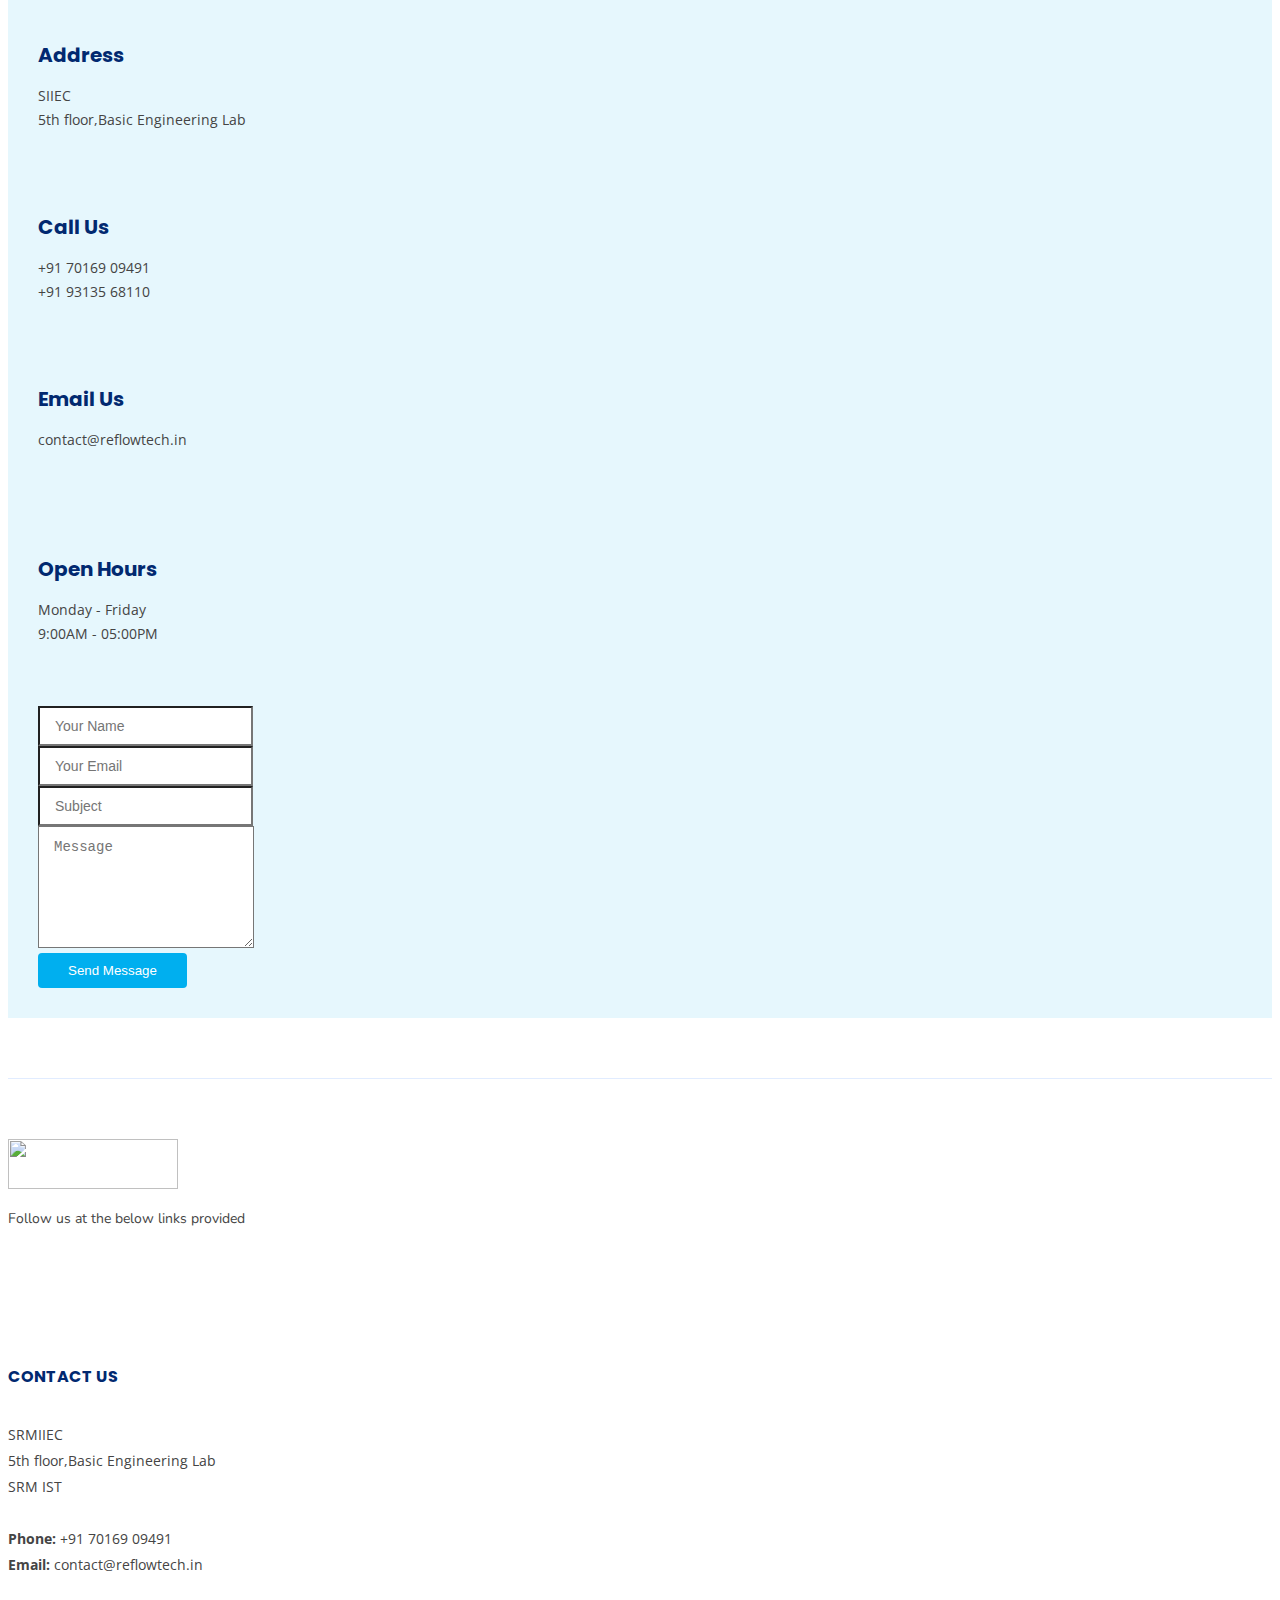
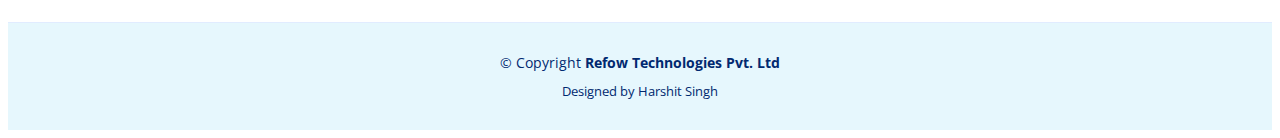
==== commit e1fff8a7: "Update index.html" ====
--- a/index.html
+++ b/index.html
@@ -91,7 +91,7 @@
             </ul>
           </li> -->
           <li><a class="nav-link scrollto" href="#contact">Contact</a></li>
-          <li><a class="getstarted scrollto" href="#about">Get Started</a></li>
+          <li><a class="getstarted scrollto" href="infinity.html">Visit Infinit-I</a></li>
         </ul>
         <i class="bi bi-list mobile-nav-toggle"></i>
       </nav><!-- .navbar -->
@@ -115,7 +115,7 @@
           <!-- <h2 data-aos="fade-up" data-aos-delay="400">We are team of talented designers making websites with Bootstrap</h2> -->
           <div data-aos="fade-up" data-aos-delay="600">
             <div class="text-center text-lg-start">
-              <a href="products.html" class="btn-get-started scrollto d-inline-flex align-items-center justify-content-center align-self-center">
+              <a href="infinity.html" class="btn-get-started scrollto d-inline-flex align-items-center justify-content-center align-self-center">
                 <span>VISIT INFINIT-I</span>
                 <i class="bi bi-arrow-right"></i>
               </a>
